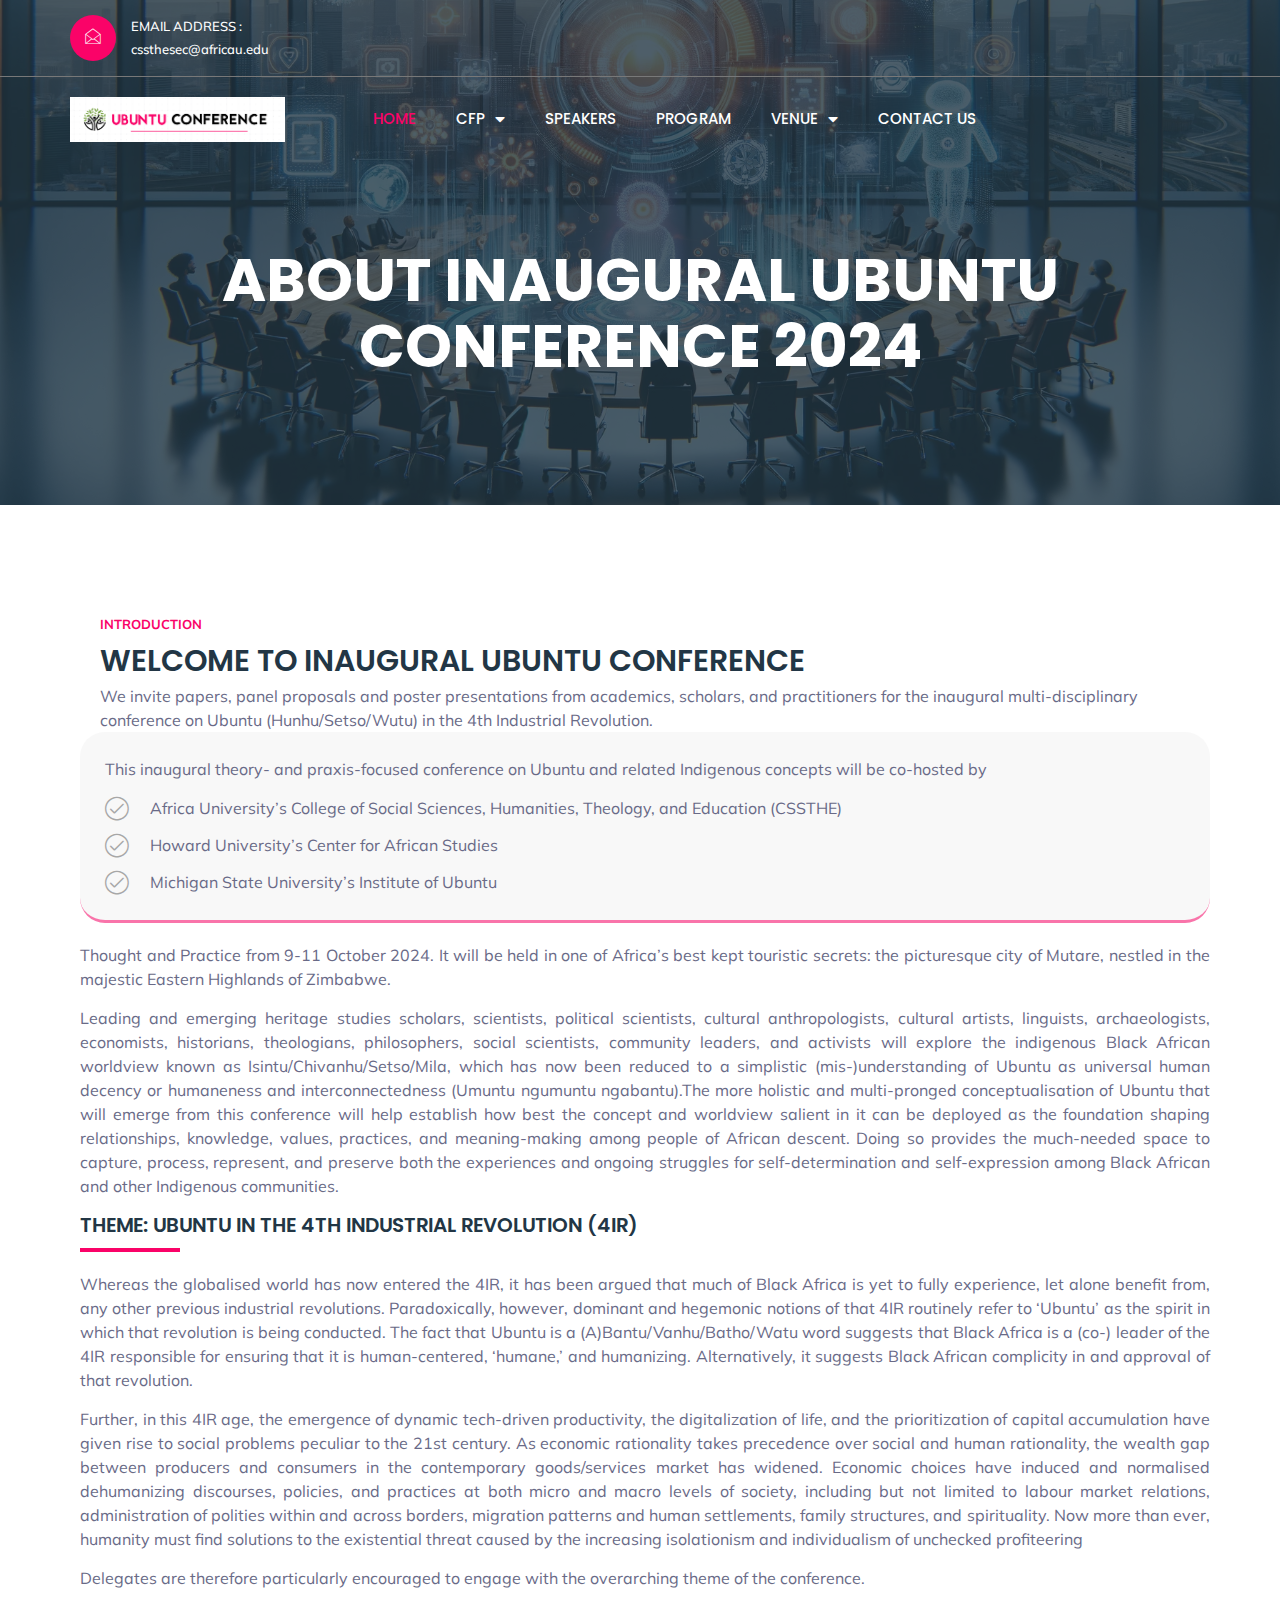
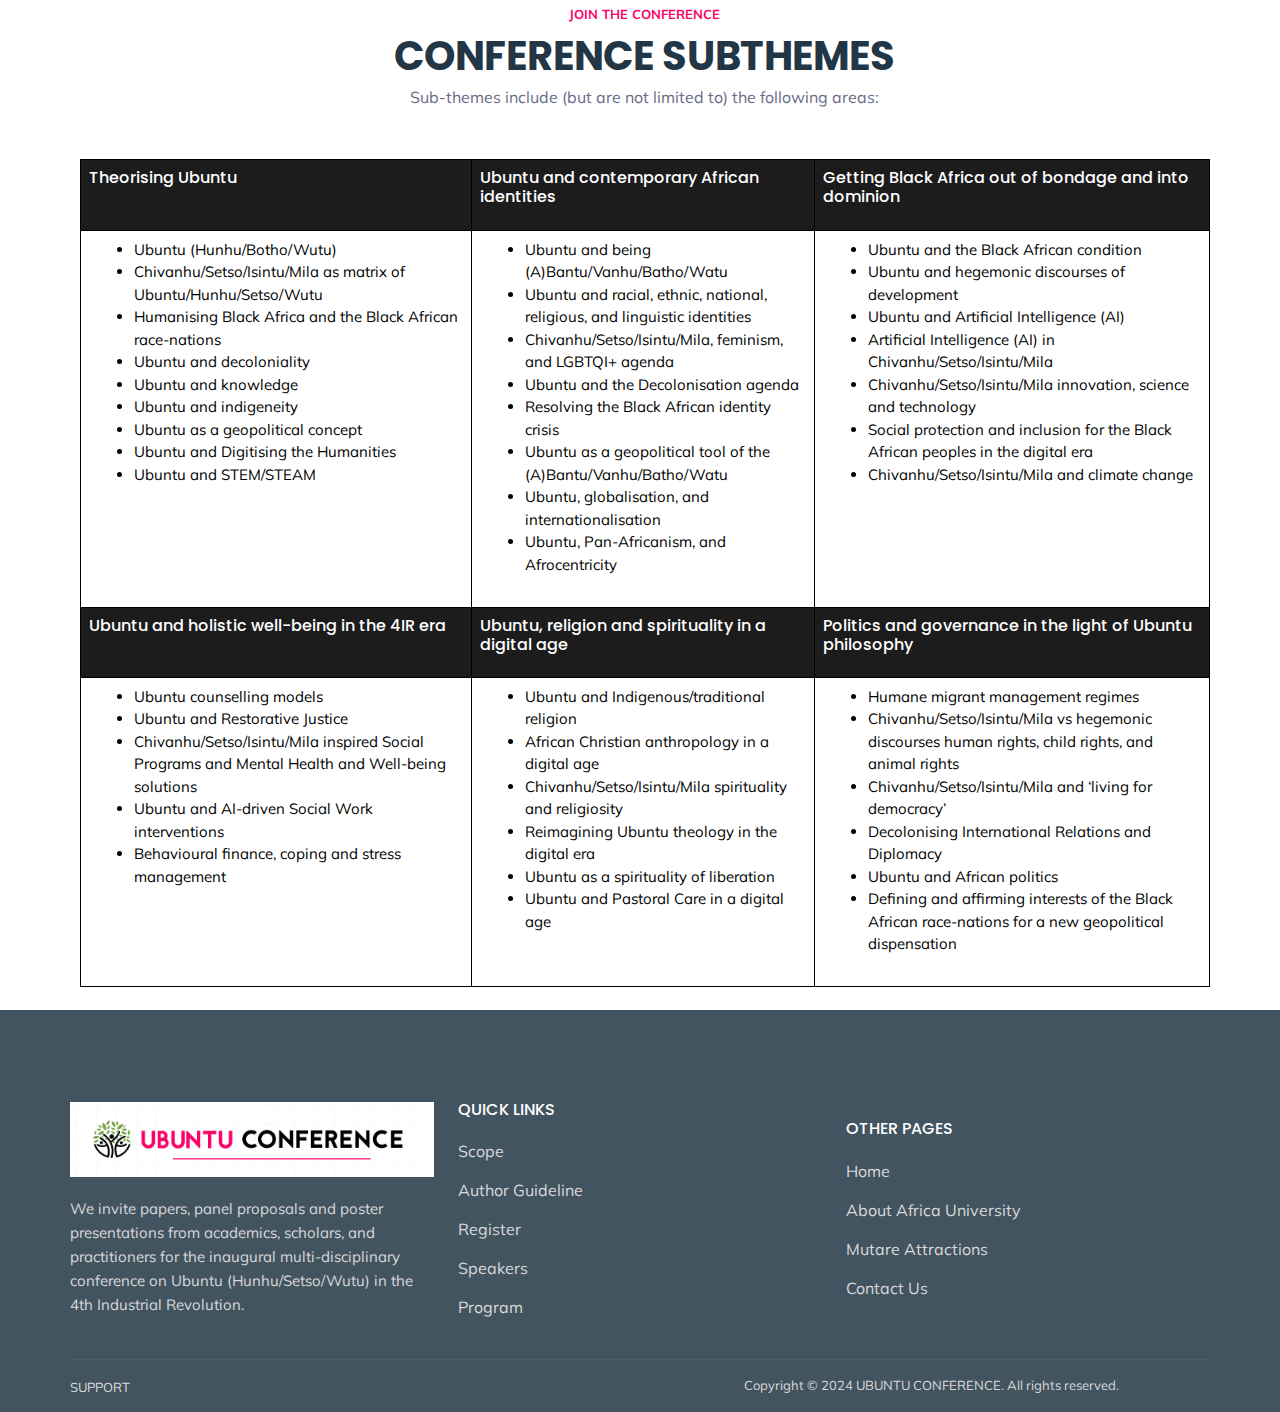
==== about-conf.html @ a23b61e7 "NEW" ====
<!DOCTYPE html>
<html lang="en">

<head>
    <meta charset="utf-8">
    <meta name="viewport" content="width=device-width, initial-scale=1">
    <!-- favicon -->
    <link rel="icon" type="image/png" href="assets/img/eventum-fabicon.png">
    <!-- Bootstrap CSS -->
    <link rel="stylesheet" href="assets/vendors/bootstrap/css/bootstrap.min.css" media="all">
    <!-- Fonts Awesome CSS -->
    <link rel="stylesheet" type="text/css" href="assets/vendors/fontawesome/css/all.min.css">
    <!-- Elmentkit Icon CSS -->
    <link rel="stylesheet" type="text/css" href="assets/vendors/elementskit-icon-pack/assets/css/ekiticons.css">
    <!-- progress bar CSS -->
    <link rel="stylesheet" type="text/css" href="assets/vendors/progressbar-fill-visible/css/progressBar.css">
    <!-- jquery-ui css -->
    <link rel="stylesheet" type="text/css" href="assets/vendors/jquery-ui/jquery-ui.min.css">
    <!-- modal video css -->
    <link rel="stylesheet" type="text/css" href="assets/vendors/modal-video/modal-video.min.css">
    <!-- light box css -->
    <link rel="stylesheet" type="text/css" href="assets/vendors/fancybox/dist/jquery.fancybox.min.css">
    <!-- slick slider css -->
    <link rel="stylesheet" type="text/css" href="assets/vendors/slick/slick.css">
    <link rel="stylesheet" type="text/css" href="assets/vendors/slick/slick-theme.css">
    <!-- Google Font -->
    <link
        href="https://fonts.googleapis.com/css2?family=Mulish:ital,wght@0,200;0,300;0,400;0,500;0,600;0,700;0,800;0,900;0,1000;1,200;1,300;1,400;1,500;1,600;1,700;1,800;1,900;1,1000&family=Poppins:ital,wght@0,100;0,200;0,300;0,400;0,500;0,600;0,700;0,800;0,900;1,100;1,200;1,300;1,400;1,500;1,600;1,700;1,800;1,900&display=swap"
        rel="stylesheet">
    <!-- css -->
    <link rel="stylesheet" type="text/css" href="style.css">
    <title>UBUNTU CONFERENCE – ABOUT INAUGURAL UBUNTU CONFERENCE 2024</title>
</head>
<style>
    .home-aboutus .home-about-place {
        margin-top: 50px;
        display: grid;
        grid-template-columns: repeat(2, 1fr);
        grid-row-gap: 16px;
        grid-column-gap: 36px;
        position: relative;
        z-index: 1;
    }

    .home-aboutus .home-about-place .place-content {
        border-radius: 25px;
        padding: 0px 11px;
        box-shadow: 0px 0px 25px 0px rgba(0, 0, 0, 0.05);
        display: flex;
        align-items: center;
        background-color: #ffffff;
    }


    .home-aboutus .home-aboutus-inner .home-about-right .about-content {
        display: block;
        align-items: center;
    }

    .home-aboutus .home-aboutus-inner {
        display: block;
        grid-template-columns: 25% auto;
    }

    .home-aboutus .home-aboutus-inner .home-about-right .about-detail .about-detail-inner {
        flex-basis: 100%;
        padding-left: 0px;
    }
    table {
        width: 100%;
        border-collapse: collapse;
    }

    th,
    td {
        border: 1px solid #000;
        padding: 8px;
        text-align: left;
        color: #000;
        vertical-align: top;
        /* Adjusts vertical alignment */
    }

    th {
        background-color: #1d1c1c;
        color: #ffffff !important;
    }

    th h6 {
        color: #ffffff !important;
    }
</style>

<body class="home">
    <div id="siteLoader" class="site-loader ">
        <div class="preloader-content">
            <img src="assets/img/loader1.gif" alt="">
        </div>
    </div>
    <div id="page" class="full-page">
    <header class="site-header site-header-transparent">
        <!-- header html start -->
        <div class="top-header">
            <div class="container">
                <div class="row align-items-center">
                    <div class="col-md-7">
                        <div class="header-contact-info">
                            <ul>
                                <!-- <li>
                                    <a href="tel:+01(977)259912">
                                        <span class="icon">
                                            <i aria-hidden="true" class="icon icon-phone1"></i>
                                        </span>
                                        <div class="details-content">
                                            <span class="content-title">PHONE NUMBER :</span>
                                            <h6>+01 (977) 2599 12</h6>
                                        </div>
                                    </a>
                                </li> -->
                                <li>
                                    <a href="mailto:cssthesec@africau.edu">
                                        <span class="icon">
                                            <i aria-hidden="true" class="icon icon-envelope3"></i>
                                        </span>
                                        <div class="details-content">
                                            <span class="content-title">EMAIL ADDRESS :</span>
                                            <h6>cssthesec@africau.edu</h6>
                                        </div>
                                    </a>
                                </li>
                            </ul>
                        </div>
                    </div>
                    <div class="col-md-5 d-flex justify-content-md-end justify-content-center">

                    </div>
                </div>
            </div>
        </div>
        <div class="bottom-header" id="masthead">
            <div class="container">
                <div class="hb-group d-flex align-items-center justify-content-between">
                    <div class="site-identity col-lg-3">
                        <p class="site-title">
                            <a href="index.html">
                                <img src="assets/img/ubuntu.png" alt="logo">
                            </a>
                        </p>
                    </div>
                    <div class="main-navigation col-lg-9 justify-content-between d-flex align-items-center">
                        <nav id="navigation" class="navigation d-none d-lg-inline-block">
                            <ul>
                                <li class="current-menu-item">
                                    <a href="index.html">Home</a>
                                </li>
                                <li class="menu-item-has-children">
                                    <a href="#">Cfp</a>
                                    <ul>
                                        <li>
                                            <a href="scope.html">Scope</a>
                                        </li>
                                        <li>
                                            <a href="author-guideline.html">Author Guideline</a>
                                        </li>
                                        <li>
                                            <a href="registration.html">Register</a>
                                        </li>

                                    </ul>
                                </li>
                                <li>
                                    <a href="speakers.html">Speakers</a>
                                </li>
                                <li>
                                    <a href="program.html">Program</a>
                                </li>
                                <li class="menu-item-has-children">
                                    <a href="#">Venue</a>
                                    <ul>
                                        <li>
                                            <a href="https://africau.edu/about/" target="_blank">About Africa
                                                University</a>
                                        </li>
                                        <li>
                                            <a
                                                href="https://www.trip.com/travel-guide/attraction/manicaland-1699507/tourist-attractions/">Mutare
                                                Attractions</a>
                                        </li>

                                    </ul>
                                </li>
                                <li>
                                    <a href="contact.html">Contact Us</a>
                                </li>
                            </ul>
                        </nav>

                    </div>
                </div>
            </div>
            <div class="mobile-menu-container"></div>
        </div>
    </header>
        <main id="content" class="site-main">
            <!-- Inner Banner html start-->
            <section class="inner-banner-wrap">
                <div class="inner-baner-container" style="background-image: url(assets/img/HEADER.webp);">
                    <div class="container">
                        <div class="inner-banner-content">
                            <h1 class="inner-title">ABOUT INAUGURAL UBUNTU CONFERENCE 2024</h1>
                        </div>
                    </div>
                </div>
            </section>
            <section class="home-aboutus">
                <div class="container">
                    <div class="home-aboutus-inner">

                        <div class="home-about-right">
                            <div class="about-content">

                                <div class="section-head">
                                    <span class="section-sub-title ">INTRODUCTION</span>
                                    <h4 class="section-title">
                                        WELCOME TO INAUGURAL UBUNTU CONFERENCE
                                    </h4>
                                    <p class="section-paragraph">
                                        We invite papers, panel proposals and poster presentations from academics,
                                        scholars, and practitioners for the inaugural multi-disciplinary conference on
                                        Ubuntu (Hunhu/Setso/Wutu) in the 4th Industrial Revolution.
                                    </p>
                                </div>
                            </div>
                            <div class="about-detail">

                                <div class="about-detail-inner">
                                    <div class="about-list">
                                        <p class="section-paragraph">
                                            This inaugural theory- and praxis-focused conference on Ubuntu and related
                                            Indigenous concepts will be co-hosted by
                                        </p>
                                        <ul>
                                            <li>
                                                <i aria-hidden="true" class="icon icon-checkmark-circle"></i>
                                                <span>
                                                    Africa University’s College of Social Sciences, Humanities,
                                                    Theology, and Education (CSSTHE)
                                                </span>
                                            </li>
                                            <li>
                                                <i aria-hidden="true" class="icon icon-checkmark-circle"></i>
                                                <span>
                                                    Howard University’s Center for African Studies
                                                </span>
                                            </li>
                                            <li>
                                                <i aria-hidden="true" class="icon icon-checkmark-circle"></i>
                                                <span>
                                                    Michigan State University’s Institute of Ubuntu
                                                </span>
                                            </li>
                                        </ul>


                                    </div>
                                    <div class="about-content" style="text-align: justify;">
                                        <p class="section-paragraph">
                                            Thought and Practice from 9-11 October 2024. It will be held in one of
                                            Africa’s best kept touristic secrets: the picturesque city of Mutare,
                                            nestled in the majestic Eastern Highlands of Zimbabwe.
                                        </p>
                                        <p class="section-paragraph">
                                            Leading and emerging heritage studies scholars, scientists, political
                                            scientists, cultural anthropologists, cultural artists, linguists,
                                            archaeologists, economists, historians, theologians, philosophers, social
                                            scientists, community leaders, and activists will explore the indigenous
                                            Black African worldview known as Isintu/Chivanhu/Setso/Mila, which has now
                                            been reduced to a simplistic (mis-)understanding of Ubuntu as universal
                                            human decency or humaneness and interconnectedness (Umuntu ngumuntu
                                            ngabantu).The more holistic and multi-pronged conceptualisation of Ubuntu
                                            that will emerge from this conference will help establish how best the
                                            concept and worldview salient in it can be deployed as the foundation
                                            shaping relationships, knowledge, values, practices, and meaning-making
                                            among people of African descent. Doing so provides the much-needed space to
                                            capture, process, represent, and preserve both the experiences and ongoing
                                            struggles for self-determination and self-expression among Black African and
                                            other Indigenous communities.
                                        </p>
                                        <h5 class="title-divider">
                                            THEME: UBUNTU IN THE 4TH INDUSTRIAL REVOLUTION (4IR)
                                        </h5>
                                        <p class="section-paragraph">
                                            Whereas the globalised world has now entered the 4IR, it has been argued
                                            that much of Black Africa is yet to fully experience, let alone benefit
                                            from, any other previous industrial revolutions. Paradoxically, however,
                                            dominant and hegemonic notions of that 4IR routinely refer to ‘Ubuntu’ as
                                            the spirit in which that revolution is being conducted. The fact that Ubuntu
                                            is a (A)Bantu/Vanhu/Batho/Watu word suggests that Black Africa is a (co-)
                                            leader of the 4IR responsible for ensuring that it is human-centered,
                                            ‘humane,’ and humanizing. Alternatively, it suggests Black African
                                            complicity in and approval of that revolution.
                                        </p>
                                        <p class="section-paragraph">
                                            Further, in this 4IR age, the emergence of dynamic tech-driven productivity,
                                            the digitalization of life, and the prioritization of capital accumulation
                                            have given rise to social problems peculiar to the 21st century. As economic
                                            rationality takes precedence over social and human rationality, the wealth
                                            gap between producers and consumers in the contemporary goods/services
                                            market has widened. Economic choices have induced and normalised
                                            dehumanizing discourses, policies, and practices at both micro and macro
                                            levels of society, including but not limited to labour market relations,
                                            administration of polities within and across borders, migration patterns and
                                            human settlements, family structures, and spirituality. Now more than ever,
                                            humanity must find solutions to the existential threat caused by the
                                            increasing isolationism and individualism of unchecked profiteering
                                        </p>
                                        <p class="section-paragraph">
                                            Delegates are therefore particularly encouraged to engage with the overarching theme of the conference. 
                                        </p>

                                    </div>
                                    <div class="section-head text-center col-lg-8 offset-lg-2">
                                        <span class="section-sub-title ">JOIN THE CONFERENCE</span>
                                        <h3 class="section-title">
                                            CONFERENCE SUBTHEMES
                                        </h3>
                                        <p class="section-paragraph">
                                            Sub-themes include (but are not limited to) the following areas:
                                        </p>
                                    </div>
                                    <table>

                                        <tr>
                                            <th>
                                                <h6>Theorising Ubuntu</h6>
                                            </th>
                                            <th>
                                                <h6>Ubuntu and contemporary African identities</h6>
                                            </th>
                                            <th>
                                                <h6>Getting Black Africa out of bondage and into dominion</h6>
                                            </th>
                
                                        </tr>
                                        <tr>
                                            <td>
                                                <ul>
                                                    <li>Ubuntu (Hunhu/Botho/Wutu)</li>
                                                    <li>Chivanhu/Setso/Isintu/Mila as matrix of Ubuntu/Hunhu/Setso/Wutu</li>
                                                    <li>Humanising Black Africa and the Black African race-nations</li>
                                                    <li>Ubuntu and decoloniality</li>
                                                    <li>Ubuntu and knowledge</li>
                                                    <li>Ubuntu and indigeneity</li>
                                                    <li>Ubuntu as a geopolitical concept</li>
                                                    <li>Ubuntu and Digitising the Humanities</li>
                                                    <li>Ubuntu and STEM/STEAM</li>
                                                </ul>
                                            </td>
                                            <td>
                                                <ul>
                                                    <li>Ubuntu and being (A)Bantu/Vanhu/Batho/Watu</li>
                                                    <li>Ubuntu and racial, ethnic, national, religious, and linguistic identities</li>
                                                    <li>Chivanhu/Setso/Isintu/Mila, feminism, and LGBTQI+ agenda</li>
                                                    <li>Ubuntu and the Decolonisation agenda</li>
                                                    <li>Resolving the Black African identity crisis</li>
                                                    <li>Ubuntu as a geopolitical tool of the (A)Bantu/Vanhu/Batho/Watu</li>
                                                    <li>Ubuntu, globalisation, and internationalisation</li>
                                                    <li>Ubuntu, Pan-Africanism, and Afrocentricity</li>
                                                </ul>
                                            </td>
                                            <td>
                                                <ul>
                                                    <li>Ubuntu and the Black African condition</li>
                                                    <li>Ubuntu and hegemonic discourses of development</li>
                                                    <li>Ubuntu and Artificial Intelligence (AI)</li>
                                                    <li>Artificial Intelligence (AI) in Chivanhu/Setso/Isintu/Mila</li>
                                                    <li>Chivanhu/Setso/Isintu/Mila innovation, science and technology</li>
                                                    <li>Social protection and inclusion for the Black African peoples in the digital era
                                                    </li>
                                                    <li>Chivanhu/Setso/Isintu/Mila and climate change</li>
                                                </ul>
                                            </td>
                                        </tr>
                                        <tr>
                                            <th>
                                                <h6>Ubuntu and holistic well-being in the 4IR era</h6>
                                            </th>
                                            <th>
                                                <h6>Ubuntu, religion and spirituality in a digital age</h6>
                                            </th>
                                            <th>
                                                <h6>Politics and governance in the light of Ubuntu philosophy</h6>
                                            </th>
                                        </tr>
                                        <tr>
                
                                            <td>
                                                <ul>
                                                    <li>Ubuntu counselling models</li>
                                                    <li>Ubuntu and Restorative Justice</li>
                                                    <li>Chivanhu/Setso/Isintu/Mila inspired Social Programs and Mental Health and
                                                        Well-being solutions</li>
                                                    <li>Ubuntu and AI-driven Social Work interventions</li>
                                                    <li>Behavioural finance, coping and stress management</li>
                                                </ul>
                                            </td>
                                            <td>
                                                <ul>
                                                    <li>Ubuntu and Indigenous/traditional religion</li>
                                                    <li>African Christian anthropology in a digital age</li>
                                                    <li>Chivanhu/Setso/Isintu/Mila spirituality and religiosity</li>
                                                    <li>Reimagining Ubuntu theology in the digital era</li>
                                                    <li>Ubuntu as a spirituality of liberation</li>
                                                    <li>Ubuntu and Pastoral Care in a digital age</li>
                                                </ul>
                                            </td>
                                            <td>
                                                <ul>
                                                    <li>Humane migrant management regimes</li>
                                                    <li>Chivanhu/Setso/Isintu/Mila vs hegemonic discourses human rights, child rights,
                                                        and animal rights</li>
                                                    <li>Chivanhu/Setso/Isintu/Mila and ‘living for democracy’</li>
                                                    <li>Decolonising International Relations and Diplomacy</li>
                                                    <li>Ubuntu and African politics</li>
                                                    <li>Defining and affirming interests of the Black African race-nations for a new
                                                        geopolitical dispensation</li>
                                                </ul>
                                            </td>
                                        </tr>
                
                                    </table>
                                </div>
                            </div>
                        </div>
                    </div>

                </div>
            </section>
            <!-- event deatil html start-->

            <!-- Event detail html start -->
        </main>
        <!-- footer part -->
        <footer id="colophon" class="site-footer">
            <div class="footer-overlay overlay"></div>
            <div class="top-footer">
                <div class="container">
                    <div class="row align-items-lg-center align-items-start">
                        <div class="col-lg-4 col-sm-12">
                            <aside class="widget widget_text img-textwidget">
                                <div class="footer-logo">
                                    <a href="index.html"><img src="assets/img/ubuntu.png" alt="logo"></a>
                                </div>
                                <div class="textwidget widget-text">
                                    We invite papers, panel proposals and poster presentations from academics, scholars,
                                    and practitioners for the inaugural multi-disciplinary conference on Ubuntu
                                    (Hunhu/Setso/Wutu) in the 4th Industrial Revolution.
                                </div>
                            </aside>
                            <div class="footer-social-links" hidden>
                                <ul>
                                    <li>
                                        <a href="https://www.facebook.com/" target="_blank">
                                            <i class="fab fa-facebook-f" aria-hidden="true"></i>
                                        </a>
                                    </li>
                                    <li>
                                        <a href="https://www.twitter.com/" target="_blank">
                                            <i class="fab fa-twitter" aria-hidden="true"></i>
                                        </a>
                                    </li>
                                    <li>
                                        <a href="https://www.instagram.com/" target="_blank">
                                            <i class="fab fa-instagram" aria-hidden="true"></i>
                                        </a>
                                    </li>
                                    <li>
                                        <a href="https://www.youtube.com/" target="_blank">
                                            <i class="fab fa-youtube" aria-hidden="true"></i>
                                        </a>
                                    </li>
                                </ul>
                            </div>
                        </div>
                        <div class="col-lg-4 col-sm-12">
                            <aside class="widget">
                                <h6 class="widget-title">Quick Links</h6>
                                <ul>

                                    <li>
                                        <a href="scope.html">Scope</a>
                                    </li>
                                    <li>
                                        <a href="author-guideline.html">Author Guideline</a>
                                    </li>
                                    <li>
                                        <a href="registration.html">Register</a>
                                    </li>
                                    <li>
                                        <a href="speakers.html">Speakers</a>
                                    </li>
                                    <li>
                                        <a href="program.html">Program</a>
                                    </li>

                                </ul>
                            </aside>
                        </div>
                        <div class="col-lg-4 col-sm-12">
                            <aside class="widget">
                                <h6 class="widget-title">OTHER PAGES</h6>
                                <ul>
                                    <li>
                                        <a href="index.html">Home</a>
                                    </li>
                                    <li>
                                        <a href="https://africau.edu/about/" target="_blank">About Africa University</a>
                                    </li>
                                    <li>
                                        <a
                                            href="https://www.trip.com/travel-guide/attraction/manicaland-1699507/tourist-attractions/">Mutare
                                            Attractions</a>
                                    </li>
                                    <li>
                                        <a href="contact.html">Contact Us</a>
                                    </li>
                                </ul>
                            </aside>
                        </div>
                        <div class="col-lg-4 col-sm-6" hidden>
                            <aside class="widget widget_text footer-join-us text-center" hidden>
                                <h6 class="widget-title">JOIN OUR NEWSLETTER</h6>
                                <p class="textwidget">
                                    Subscribe our newsletter to get latest news and update from us.
                                </p>
                                <form class="footer-form">
                                    <input type="email" name="email" placeholder="Your Email..">
                                    <button class="button-round-primary">SUBSCRIBE NOW</button>
                                </form>
                            </aside>
                        </div>
                    </div>
                </div>
            </div>
            <div class="container">
                <div class="bottom-footer">
                    <div class="row align-items-center justify-content-center">
                        <div class="col-lg-6 col-md-7">
                            <div class="legal-list">
                                <ul>
                                    <li> <a href="contact.html">SUPPORT</a></li>
                                </ul>
                            </div>
                        </div>
                        <div class="col-lg-6 col-md-5">
                            <div class="copy-right">Copyright &copy; 2024 UBUNTU CONFERENCE. All rights reserved.</div>
                        </div>
                    </div>
                </div>
            </div>
        </footer>
        <!-- back to top -->
        <a id="backTotop" href="#" class="to-top-icon">
            <i class="fas fa-chevron-up"></i>
        </a>
        <!-- custom search field html -->
        <div class="header-search-form" hidden>
            <div class="container">
                <div class="header-search-container">
                    <form class="search-form" role="search" method="get">
                        <input type="text" name="s" placeholder="Enter your text...">
                    </form>
                    <a href="#" class="search-close">
                        <i class="fas fa-times"></i>
                    </a>
                </div>
            </div>
        </div>
    </div>
    <!-- JavaScript -->
    <script src="assets/vendors/jquery/jquery.js"></script>
    <script src="assets/vendors/waypoint/jquery.waypoints.min.js"></script>
    <script src="assets/vendors/bootstrap/js/bootstrap.min.js"></script>
    <script src="assets/vendors/jquery-ui/jquery-ui.min.js"></script>
    <script src="assets/vendors/progressbar-fill-visible/js/progressBar.min.js"></script>
    <script src="assets/vendors/countdown-date-loop-counter/loopcounter.js"></script>
    <script src="assets/vendors/counterup/jquery.counterup.js"></script>
    <script src="assets/vendors/modal-video/jquery-modal-video.min.js"></script>
    <script src="assets/vendors/masonry/masonry.pkgd.min.js"></script>
    <script src="assets/vendors/fancybox/dist/jquery.fancybox.min.js"></script>
    <script src="assets/vendors/slick/slick.min.js"></script>
    <script src="assets/vendors/slick-nav/jquery.slicknav.js"></script>
    <script src="assets/js/custom.js"></script>
</body>

</html>
---- assets/vendors/elementskit-icon-pack/assets/css/ekiticons.css ----
@font-face{font-family:elementskit;src:url(../fonts/elementskit.woff?y24e1e) format("woff");font-weight:400;font-style:normal;font-display:swap}.ekit-wid-con .fasicon,.ekit-wid-con .icon,.ekit-wid-con .icon::before,.fasicon,.icon,.icon::before{font-family:elementskit!important;speak:none;font-style:normal;font-weight:400;font-variant:normal;text-transform:none;line-height:1;-webkit-font-smoothing:antialiased;-moz-osx-font-smoothing:grayscale}.ekit-wid-con .fasicon.icon-home::before,.ekit-wid-con .icon.icon-home::before,.icon.icon-home::before{content:"\e800"}.ekit-wid-con .fasicon.icon-apartment1::before,.ekit-wid-con .icon.icon-apartment1::before,.icon.icon-apartment1::before{content:"\e801"}.ekit-wid-con .fasicon.icon-pencil::before,.ekit-wid-con .icon.icon-pencil::before,.icon.icon-pencil::before{content:"\e802"}.ekit-wid-con .fasicon.icon-magic-wand::before,.ekit-wid-con .icon.icon-magic-wand::before,.icon.icon-magic-wand::before{content:"\e803"}.ekit-wid-con .fasicon.icon-drop::before,.ekit-wid-con .icon.icon-drop::before,.icon.icon-drop::before{content:"\e804"}.ekit-wid-con .fasicon.icon-lighter::before,.ekit-wid-con .icon.icon-lighter::before,.icon.icon-lighter::before{content:"\e805"}.ekit-wid-con .fasicon.icon-poop::before,.ekit-wid-con .icon.icon-poop::before,.icon.icon-poop::before{content:"\e806"}.ekit-wid-con .fasicon.icon-sun::before,.ekit-wid-con .icon.icon-sun::before,.icon.icon-sun::before{content:"\e807"}.ekit-wid-con .fasicon.icon-moon::before,.ekit-wid-con .icon.icon-moon::before,.icon.icon-moon::before{content:"\e808"}.ekit-wid-con .fasicon.icon-cloud1::before,.ekit-wid-con .icon.icon-cloud1::before,.icon.icon-cloud1::before{content:"\e809"}.ekit-wid-con .fasicon.icon-cloud-upload::before,.ekit-wid-con .icon.icon-cloud-upload::before,.icon.icon-cloud-upload::before{content:"\e80a"}.ekit-wid-con .fasicon.icon-cloud-download::before,.ekit-wid-con .icon.icon-cloud-download::before,.icon.icon-cloud-download::before{content:"\e80b"}.ekit-wid-con .fasicon.icon-cloud-sync::before,.ekit-wid-con .icon.icon-cloud-sync::before,.icon.icon-cloud-sync::before{content:"\e80c"}.ekit-wid-con .fasicon.icon-cloud-check::before,.ekit-wid-con .icon.icon-cloud-check::before,.icon.icon-cloud-check::before{content:"\e80d"}.ekit-wid-con .fasicon.icon-database1::before,.ekit-wid-con .icon.icon-database1::before,.icon.icon-database1::before{content:"\e80e"}.ekit-wid-con .fasicon.icon-lock::before,.ekit-wid-con .icon.icon-lock::before,.icon.icon-lock::before{content:"\e80f"}.ekit-wid-con .fasicon.icon-cog::before,.ekit-wid-con .icon.icon-cog::before,.icon.icon-cog::before{content:"\e810"}.ekit-wid-con .fasicon.icon-trash::before,.ekit-wid-con .icon.icon-trash::before,.icon.icon-trash::before{content:"\e811"}.ekit-wid-con .fasicon.icon-dice::before,.ekit-wid-con .icon.icon-dice::before,.icon.icon-dice::before{content:"\e812"}.ekit-wid-con .fasicon.icon-heart1::before,.ekit-wid-con .icon.icon-heart1::before,.icon.icon-heart1::before{content:"\e813"}.ekit-wid-con .fasicon.icon-star1::before,.ekit-wid-con .icon.icon-star1::before,.icon.icon-star1::before{content:"\e814"}.ekit-wid-con .fasicon.icon-star-half::before,.ekit-wid-con .icon.icon-star-half::before,.icon.icon-star-half::before{content:"\e815"}.ekit-wid-con .fasicon.icon-star-empty::before,.ekit-wid-con .icon.icon-star-empty::before,.icon.icon-star-empty::before{content:"\e816"}.ekit-wid-con .fasicon.icon-flag::before,.ekit-wid-con .icon.icon-flag::before,.icon.icon-flag::before{content:"\e817"}.ekit-wid-con .fasicon.icon-envelope1::before,.ekit-wid-con .icon.icon-envelope1::before,.icon.icon-envelope1::before{content:"\e818"}.ekit-wid-con .fasicon.icon-paperclip::before,.ekit-wid-con .icon.icon-paperclip::before,.icon.icon-paperclip::before{content:"\e819"}.ekit-wid-con .fasicon.icon-inbox::before,.ekit-wid-con .icon.icon-inbox::before,.icon.icon-inbox::before{content:"\e81a"}.ekit-wid-con .fasicon.icon-eye::before,.ekit-wid-con .icon.icon-eye::before,.icon.icon-eye::before{content:"\e81b"}.ekit-wid-con .fasicon.icon-printer::before,.ekit-wid-con .icon.icon-printer::before,.icon.icon-printer::before{content:"\e81c"}.ekit-wid-con .fasicon.icon-file-empty::before,.ekit-wid-con .icon.icon-file-empty::before,.icon.icon-file-empty::before{content:"\e81d"}.ekit-wid-con .fasicon.icon-file-add::before,.ekit-wid-con .icon.icon-file-add::before,.icon.icon-file-add::before{content:"\e81e"}.ekit-wid-con .fasicon.icon-enter::before,.ekit-wid-con .icon.icon-enter::before,.icon.icon-enter::before{content:"\e81f"}.ekit-wid-con .fasicon.icon-exit::before,.ekit-wid-con .icon.icon-exit::before,.icon.icon-exit::before{content:"\e820"}.ekit-wid-con .fasicon.icon-graduation-hat::before,.ekit-wid-con .icon.icon-graduation-hat::before,.icon.icon-graduation-hat::before{content:"\e821"}.ekit-wid-con .fasicon.icon-license::before,.ekit-wid-con .icon.icon-license::before,.icon.icon-license::before{content:"\e822"}.ekit-wid-con .fasicon.icon-music-note::before,.ekit-wid-con .icon.icon-music-note::before,.icon.icon-music-note::before{content:"\e823"}.ekit-wid-con .fasicon.icon-film-play::before,.ekit-wid-con .icon.icon-film-play::before,.icon.icon-film-play::before{content:"\e824"}.ekit-wid-con .fasicon.icon-camera-video::before,.ekit-wid-con .icon.icon-camera-video::before,.icon.icon-camera-video::before{content:"\e825"}.ekit-wid-con .fasicon.icon-camera::before,.ekit-wid-con .icon.icon-camera::before,.icon.icon-camera::before{content:"\e826"}.ekit-wid-con .fasicon.icon-picture::before,.ekit-wid-con .icon.icon-picture::before,.icon.icon-picture::before{content:"\e827"}.ekit-wid-con .fasicon.icon-book::before,.ekit-wid-con .icon.icon-book::before,.icon.icon-book::before{content:"\e828"}.ekit-wid-con .fasicon.icon-bookmark::before,.ekit-wid-con .icon.icon-bookmark::before,.icon.icon-bookmark::before{content:"\e829"}.ekit-wid-con .fasicon.icon-user::before,.ekit-wid-con .icon.icon-user::before,.icon.icon-user::before{content:"\e82a"}.ekit-wid-con .fasicon.icon-users::before,.ekit-wid-con .icon.icon-users::before,.icon.icon-users::before{content:"\e82b"}.ekit-wid-con .fasicon.icon-shirt::before,.ekit-wid-con .icon.icon-shirt::before,.icon.icon-shirt::before{content:"\e82c"}.ekit-wid-con .fasicon.icon-store::before,.ekit-wid-con .icon.icon-store::before,.icon.icon-store::before{content:"\e82d"}.ekit-wid-con .fasicon.icon-cart2::before,.ekit-wid-con .icon.icon-cart2::before,.icon.icon-cart2::before{content:"\e82e"}.ekit-wid-con .fasicon.icon-tag::before,.ekit-wid-con .icon.icon-tag::before,.icon.icon-tag::before{content:"\e82f"}.ekit-wid-con .fasicon.icon-phone-handset::before,.ekit-wid-con .icon.icon-phone-handset::before,.icon.icon-phone-handset::before{content:"\e830"}.ekit-wid-con .fasicon.icon-phone::before,.ekit-wid-con .icon.icon-phone::before,.icon.icon-phone::before{content:"\e831"}.ekit-wid-con .fasicon.icon-pushpin::before,.ekit-wid-con .icon.icon-pushpin::before,.icon.icon-pushpin::before{content:"\e832"}.ekit-wid-con .fasicon.icon-map-marker::before,.ekit-wid-con .icon.icon-map-marker::before,.icon.icon-map-marker::before{content:"\e833"}.ekit-wid-con .fasicon.icon-map::before,.ekit-wid-con .icon.icon-map::before,.icon.icon-map::before{content:"\e834"}.ekit-wid-con .fasicon.icon-location::before,.ekit-wid-con .icon.icon-location::before,.icon.icon-location::before{content:"\e835"}.ekit-wid-con .fasicon.icon-calendar-full::before,.ekit-wid-con .icon.icon-calendar-full::before,.icon.icon-calendar-full::before{content:"\e836"}.ekit-wid-con .fasicon.icon-keyboard::before,.ekit-wid-con .icon.icon-keyboard::before,.icon.icon-keyboard::before{content:"\e837"}.ekit-wid-con .fasicon.icon-spell-check::before,.ekit-wid-con .icon.icon-spell-check::before,.icon.icon-spell-check::before{content:"\e838"}.ekit-wid-con .fasicon.icon-screen::before,.ekit-wid-con .icon.icon-screen::before,.icon.icon-screen::before{content:"\e839"}.ekit-wid-con .fasicon.icon-smartphone::before,.ekit-wid-con .icon.icon-smartphone::before,.icon.icon-smartphone::before{content:"\e83a"}.ekit-wid-con .fasicon.icon-tablet::before,.ekit-wid-con .icon.icon-tablet::before,.icon.icon-tablet::before{content:"\e83b"}.ekit-wid-con .fasicon.icon-laptop::before,.ekit-wid-con .icon.icon-laptop::before,.icon.icon-laptop::before{content:"\e83c"}.ekit-wid-con .fasicon.icon-laptop-phone::before,.ekit-wid-con .icon.icon-laptop-phone::before,.icon.icon-laptop-phone::before{content:"\e83d"}.ekit-wid-con .fasicon.icon-power-switch::before,.ekit-wid-con .icon.icon-power-switch::before,.icon.icon-power-switch::before{content:"\e83e"}.ekit-wid-con .fasicon.icon-bubble::before,.ekit-wid-con .icon.icon-bubble::before,.icon.icon-bubble::before{content:"\e83f"}.ekit-wid-con .fasicon.icon-heart-pulse::before,.ekit-wid-con .icon.icon-heart-pulse::before,.icon.icon-heart-pulse::before{content:"\e840"}.ekit-wid-con .fasicon.icon-construction::before,.ekit-wid-con .icon.icon-construction::before,.icon.icon-construction::before{content:"\e841"}.ekit-wid-con .fasicon.icon-pie-chart::before,.ekit-wid-con .icon.icon-pie-chart::before,.icon.icon-pie-chart::before{content:"\e842"}.ekit-wid-con .fasicon.icon-chart-bars::before,.ekit-wid-con .icon.icon-chart-bars::before,.icon.icon-chart-bars::before{content:"\e843"}.ekit-wid-con .fasicon.icon-gift1::before,.ekit-wid-con .icon.icon-gift1::before,.icon.icon-gift1::before{content:"\e844"}.ekit-wid-con .fasicon.icon-diamond1::before,.ekit-wid-con .icon.icon-diamond1::before,.icon.icon-diamond1::before{content:"\e845"}.ekit-wid-con .fasicon.icon-dinner::before,.ekit-wid-con .icon.icon-dinner::before,.icon.icon-dinner::before{content:"\e847"}.ekit-wid-con .fasicon.icon-coffee-cup::before,.ekit-wid-con .icon.icon-coffee-cup::before,.icon.icon-coffee-cup::before{content:"\e848"}.ekit-wid-con .fasicon.icon-leaf::before,.ekit-wid-con .icon.icon-leaf::before,.icon.icon-leaf::before{content:"\e849"}.ekit-wid-con .fasicon.icon-paw::before,.ekit-wid-con .icon.icon-paw::before,.icon.icon-paw::before{content:"\e84a"}.ekit-wid-con .fasicon.icon-rocket::before,.ekit-wid-con .icon.icon-rocket::before,.icon.icon-rocket::before{content:"\e84b"}.ekit-wid-con .fasicon.icon-briefcase::before,.ekit-wid-con .icon.icon-briefcase::before,.icon.icon-briefcase::before{content:"\e84c"}.ekit-wid-con .fasicon.icon-bus::before,.ekit-wid-con .icon.icon-bus::before,.icon.icon-bus::before{content:"\e84d"}.ekit-wid-con .fasicon.icon-car1::before,.ekit-wid-con .icon.icon-car1::before,.icon.icon-car1::before{content:"\e84e"}.ekit-wid-con .fasicon.icon-train::before,.ekit-wid-con .icon.icon-train::before,.icon.icon-train::before{content:"\e84f"}.ekit-wid-con .fasicon.icon-bicycle::before,.ekit-wid-con .icon.icon-bicycle::before,.icon.icon-bicycle::before{content:"\e850"}.ekit-wid-con .fasicon.icon-wheelchair::before,.ekit-wid-con .icon.icon-wheelchair::before,.icon.icon-wheelchair::before{content:"\e851"}.ekit-wid-con .fasicon.icon-select::before,.ekit-wid-con .icon.icon-select::before,.icon.icon-select::before{content:"\e852"}.ekit-wid-con .fasicon.icon-earth::before,.ekit-wid-con .icon.icon-earth::before,.icon.icon-earth::before{content:"\e853"}.ekit-wid-con .fasicon.icon-smile::before,.ekit-wid-con .icon.icon-smile::before,.icon.icon-smile::before{content:"\e854"}.ekit-wid-con .fasicon.icon-sad::before,.ekit-wid-con .icon.icon-sad::before,.icon.icon-sad::before{content:"\e855"}.ekit-wid-con .fasicon.icon-neutral::before,.ekit-wid-con .icon.icon-neutral::before,.icon.icon-neutral::before{content:"\e856"}.ekit-wid-con .fasicon.icon-mustache::before,.ekit-wid-con .icon.icon-mustache::before,.icon.icon-mustache::before{content:"\e857"}.ekit-wid-con .fasicon.icon-alarm::before,.ekit-wid-con .icon.icon-alarm::before,.icon.icon-alarm::before{content:"\e858"}.ekit-wid-con .fasicon.icon-bullhorn::before,.ekit-wid-con .icon.icon-bullhorn::before,.icon.icon-bullhorn::before{content:"\e859"}.ekit-wid-con .fasicon.icon-volume-high::before,.ekit-wid-con .icon.icon-volume-high::before,.icon.icon-volume-high::before{content:"\e85a"}.ekit-wid-con .fasicon.icon-volume-medium::before,.ekit-wid-con .icon.icon-volume-medium::before,.icon.icon-volume-medium::before{content:"\e85b"}.ekit-wid-con .fasicon.icon-volume-low::before,.ekit-wid-con .icon.icon-volume-low::before,.icon.icon-volume-low::before{content:"\e85c"}.ekit-wid-con .fasicon.icon-volume::before,.ekit-wid-con .icon.icon-volume::before,.icon.icon-volume::before{content:"\e85d"}.ekit-wid-con .fasicon.icon-mic::before,.ekit-wid-con .icon.icon-mic::before,.icon.icon-mic::before{content:"\e85e"}.ekit-wid-con .fasicon.icon-hourglass::before,.ekit-wid-con .icon.icon-hourglass::before,.icon.icon-hourglass::before{content:"\e85f"}.ekit-wid-con .fasicon.icon-undo::before,.ekit-wid-con .icon.icon-undo::before,.icon.icon-undo::before{content:"\e860"}.ekit-wid-con .fasicon.icon-redo::before,.ekit-wid-con .icon.icon-redo::before,.icon.icon-redo::before{content:"\e861"}.ekit-wid-con .fasicon.icon-sync::before,.ekit-wid-con .icon.icon-sync::before,.icon.icon-sync::before{content:"\e862"}.ekit-wid-con .fasicon.icon-history::before,.ekit-wid-con .icon.icon-history::before,.icon.icon-history::before{content:"\e863"}.ekit-wid-con .fasicon.icon-clock1::before,.ekit-wid-con .icon.icon-clock1::before,.icon.icon-clock1::before{content:"\e864"}.ekit-wid-con .fasicon.icon-download::before,.ekit-wid-con .icon.icon-download::before,.icon.icon-download::before{content:"\e865"}.ekit-wid-con .fasicon.icon-upload::before,.ekit-wid-con .icon.icon-upload::before,.icon.icon-upload::before{content:"\e866"}.ekit-wid-con .fasicon.icon-enter-down::before,.ekit-wid-con .icon.icon-enter-down::before,.icon.icon-enter-down::before{content:"\e867"}.ekit-wid-con .fasicon.icon-exit-up::before,.ekit-wid-con .icon.icon-exit-up::before,.icon.icon-exit-up::before{content:"\e868"}.ekit-wid-con .fasicon.icon-bug::before,.ekit-wid-con .icon.icon-bug::before,.icon.icon-bug::before{content:"\e869"}.ekit-wid-con .fasicon.icon-code::before,.ekit-wid-con .icon.icon-code::before,.icon.icon-code::before{content:"\e86a"}.ekit-wid-con .fasicon.icon-link::before,.ekit-wid-con .icon.icon-link::before,.icon.icon-link::before{content:"\e86b"}.ekit-wid-con .fasicon.icon-unlink::before,.ekit-wid-con .icon.icon-unlink::before,.icon.icon-unlink::before{content:"\e86c"}.ekit-wid-con .fasicon.icon-thumbs-up::before,.ekit-wid-con .icon.icon-thumbs-up::before,.icon.icon-thumbs-up::before{content:"\e86d"}.ekit-wid-con .fasicon.icon-thumbs-down::before,.ekit-wid-con .icon.icon-thumbs-down::before,.icon.icon-thumbs-down::before{content:"\e86e"}.ekit-wid-con .fasicon.icon-magnifier::before,.ekit-wid-con .icon.icon-magnifier::before,.icon.icon-magnifier::before{content:"\e86f"}.ekit-wid-con .fasicon.icon-cross::before,.ekit-wid-con .icon.icon-cross::before,.icon.icon-cross::before{content:"\e870"}.ekit-wid-con .fasicon.icon-chevron-up::before,.ekit-wid-con .icon.icon-chevron-up::before,.icon.icon-chevron-up::before{content:"\e873"}.ekit-wid-con .fasicon.icon-chevron-down::before,.ekit-wid-con .icon.icon-chevron-down::before,.icon.icon-chevron-down::before{content:"\e874"}.ekit-wid-con .fasicon.icon-chevron-left::before,.ekit-wid-con .icon.icon-chevron-left::before,.icon.icon-chevron-left::before{content:"\e875"}.ekit-wid-con .fasicon.icon-chevron-right::before,.ekit-wid-con .icon.icon-chevron-right::before,.icon.icon-chevron-right::before{content:"\e876"}.ekit-wid-con .fasicon.icon-arrow-up::before,.ekit-wid-con .icon.icon-arrow-up::before,.icon.icon-arrow-up::before{content:"\e877"}.ekit-wid-con .fasicon.icon-arrow-down::before,.ekit-wid-con .icon.icon-arrow-down::before,.icon.icon-arrow-down::before{content:"\e878"}.ekit-wid-con .fasicon.icon-arrow-left::before,.ekit-wid-con .icon.icon-arrow-left::before,.icon.icon-arrow-left::before{content:"\e879"}.ekit-wid-con .fasicon.icon-arrow-right::before,.ekit-wid-con .icon.icon-arrow-right::before,.icon.icon-arrow-right::before{content:"\e87a"}.ekit-wid-con .fasicon.icon-right-arrow::before,.ekit-wid-con .icon.icon-right-arrow::before,.icon.icon-right-arrow::before{content:"\e9c5"}.ekit-wid-con .fasicon.icon-left-arrow::before,.ekit-wid-con .icon.icon-left-arrow::before,.icon.icon-left-arrow::before{content:"\e94a"}.ekit-wid-con .fasicon.icon-download-arrow::before,.ekit-wid-con .icon.icon-download-arrow::before,.icon.icon-download-arrow::before{content:"\e94b"}.ekit-wid-con .fasicon.icon-up-arrow::before,.ekit-wid-con .icon.icon-up-arrow::before,.icon.icon-up-arrow::before{content:"\e9c3"}.ekit-wid-con .fasicon.icon-arrows::before,.ekit-wid-con .icon.icon-arrows::before,.icon.icon-arrows::before{content:"\e9c4"}.ekit-wid-con .fasicon.icon-double-angle-pointing-to-right::before,.ekit-wid-con .icon.icon-double-angle-pointing-to-right::before,.icon.icon-double-angle-pointing-to-right::before{content:"\e949"}.ekit-wid-con .fasicon.icon-double-left-chevron::before,.ekit-wid-con .icon.icon-double-left-chevron::before,.icon.icon-double-left-chevron::before{content:"\e948"}.ekit-wid-con .fasicon.icon-left-arrow2::before,.ekit-wid-con .icon.icon-left-arrow2::before,.icon.icon-left-arrow2::before{content:"\e94c"}.ekit-wid-con .fasicon.icon-right-arrow2::before,.ekit-wid-con .icon.icon-right-arrow2::before,.icon.icon-right-arrow2::before{content:"\e94d"}.ekit-wid-con .fasicon.icon-warning::before,.ekit-wid-con .icon.icon-warning::before,.icon.icon-warning::before{content:"\e87c"}.ekit-wid-con .fasicon.icon-down-arrow1::before,.ekit-wid-con .icon.icon-down-arrow1::before,.icon.icon-down-arrow1::before{content:"\e994"}.ekit-wid-con .fasicon.icon-up-arrow1::before,.ekit-wid-con .icon.icon-up-arrow1::before,.icon.icon-up-arrow1::before{content:"\e995"}.ekit-wid-con .fasicon.icon-right-arrow1::before,.ekit-wid-con .icon.icon-right-arrow1::before,.icon.icon-right-arrow1::before{content:"\e876";font-weight:900}.ekit-wid-con .fasicon.icon-left-arrows::before,.ekit-wid-con .icon.icon-left-arrows::before,.icon.icon-left-arrows::before{content:"\e997"}.ekit-wid-con .fasicon.icon-question-circle::before,.ekit-wid-con .icon.icon-question-circle::before,.icon.icon-question-circle::before{content:"\e87d"}.ekit-wid-con .fasicon.icon-menu-circle::before,.ekit-wid-con .icon.icon-menu-circle::before,.icon.icon-menu-circle::before{content:"\e87e"}.ekit-wid-con .fasicon.icon-checkmark-circle::before,.ekit-wid-con .icon.icon-checkmark-circle::before,.icon.icon-checkmark-circle::before{content:"\e87f"}.ekit-wid-con .fasicon.icon-cross-circle::before,.ekit-wid-con .icon.icon-cross-circle::before,.icon.icon-cross-circle::before{content:"\e880"}.ekit-wid-con .fasicon.icon-plus-circle::before,.ekit-wid-con .icon.icon-plus-circle::before,.icon.icon-plus-circle::before{content:"\e881"}.ekit-wid-con .fasicon.icon-move::before,.ekit-wid-con .icon.icon-move::before,.icon.icon-move::before{content:"\e87b"}.ekit-wid-con .fasicon.icon-circle-minus::before,.ekit-wid-con .icon.icon-circle-minus::before,.icon.icon-circle-minus::before{content:"\e882"}.ekit-wid-con .fasicon.icon-arrow-up-circle::before,.ekit-wid-con .icon.icon-arrow-up-circle::before,.icon.icon-arrow-up-circle::before{content:"\e883"}.ekit-wid-con .fasicon.icon-arrow-down-circle::before,.ekit-wid-con .icon.icon-arrow-down-circle::before,.icon.icon-arrow-down-circle::before{content:"\e884"}.ekit-wid-con .fasicon.icon-arrow-left-circle::before,.ekit-wid-con .icon.icon-arrow-left-circle::before,.icon.icon-arrow-left-circle::before{content:"\e885"}.ekit-wid-con .fasicon.icon-arrow-right-circle::before,.ekit-wid-con .icon.icon-arrow-right-circle::before,.icon.icon-arrow-right-circle::before{content:"\e886"}.ekit-wid-con .fasicon.icon-chevron-up-circle::before,.ekit-wid-con .icon.icon-chevron-up-circle::before,.icon.icon-chevron-up-circle::before{content:"\e887"}.ekit-wid-con .fasicon.icon-chevron-down-circle::before,.ekit-wid-con .icon.icon-chevron-down-circle::before,.icon.icon-chevron-down-circle::before{content:"\e888"}.ekit-wid-con .fasicon.icon-chevron-left-circle::before,.ekit-wid-con .icon.icon-chevron-left-circle::before,.icon.icon-chevron-left-circle::before{content:"\e889"}.ekit-wid-con .fasicon.icon-chevron-right-circle::before,.ekit-wid-con .icon.icon-chevron-right-circle::before,.icon.icon-chevron-right-circle::before{content:"\e88a"}.ekit-wid-con .fasicon.icon-crop::before,.ekit-wid-con .icon.icon-crop::before,.icon.icon-crop::before{content:"\e88b"}.ekit-wid-con .fasicon.icon-frame-expand::before,.ekit-wid-con .icon.icon-frame-expand::before,.icon.icon-frame-expand::before{content:"\e88c"}.ekit-wid-con .fasicon.icon-frame-contract::before,.ekit-wid-con .icon.icon-frame-contract::before,.icon.icon-frame-contract::before{content:"\e88d"}.ekit-wid-con .fasicon.icon-layers::before,.ekit-wid-con .icon.icon-layers::before,.icon.icon-layers::before{content:"\e88e"}.ekit-wid-con .fasicon.icon-funnel::before,.ekit-wid-con .icon.icon-funnel::before,.icon.icon-funnel::before{content:"\e88f"}.ekit-wid-con .fasicon.icon-text-format::before,.ekit-wid-con .icon.icon-text-format::before,.icon.icon-text-format::before{content:"\e890"}.ekit-wid-con .fasicon.icon-text-size::before,.ekit-wid-con .icon.icon-text-size::before,.icon.icon-text-size::before{content:"\e892"}.ekit-wid-con .fasicon.icon-bold::before,.ekit-wid-con .icon.icon-bold::before,.icon.icon-bold::before{content:"\e893"}.ekit-wid-con .fasicon.icon-italic::before,.ekit-wid-con .icon.icon-italic::before,.icon.icon-italic::before{content:"\e894"}.ekit-wid-con .fasicon.icon-underline::before,.ekit-wid-con .icon.icon-underline::before,.icon.icon-underline::before{content:"\e895"}.ekit-wid-con .fasicon.icon-strikethrough::before,.ekit-wid-con .icon.icon-strikethrough::before,.icon.icon-strikethrough::before{content:"\e896"}.ekit-wid-con .fasicon.icon-highlight::before,.ekit-wid-con .icon.icon-highlight::before,.icon.icon-highlight::before{content:"\e897"}.ekit-wid-con .fasicon.icon-text-align-left::before,.ekit-wid-con .icon.icon-text-align-left::before,.icon.icon-text-align-left::before{content:"\e898"}.ekit-wid-con .fasicon.icon-text-align-center::before,.ekit-wid-con .icon.icon-text-align-center::before,.icon.icon-text-align-center::before{content:"\e899"}.ekit-wid-con .fasicon.icon-text-align-right::before,.ekit-wid-con .icon.icon-text-align-right::before,.icon.icon-text-align-right::before{content:"\e89a"}.ekit-wid-con .fasicon.icon-text-align-justify::before,.ekit-wid-con .icon.icon-text-align-justify::before,.icon.icon-text-align-justify::before{content:"\e89b"}.ekit-wid-con .fasicon.icon-line-spacing::before,.ekit-wid-con .icon.icon-line-spacing::before,.icon.icon-line-spacing::before{content:"\e89c"}.ekit-wid-con .fasicon.icon-indent-increase::before,.ekit-wid-con .icon.icon-indent-increase::before,.icon.icon-indent-increase::before{content:"\e89d"}.ekit-wid-con .fasicon.icon-indent-decrease::before,.ekit-wid-con .icon.icon-indent-decrease::before,.icon.icon-indent-decrease::before{content:"\e89e"}.ekit-wid-con .fasicon.icon-page-break::before,.ekit-wid-con .icon.icon-page-break::before,.icon.icon-page-break::before{content:"\e8a2"}.ekit-wid-con .fasicon.icon-hand::before,.ekit-wid-con .icon.icon-hand::before,.icon.icon-hand::before{content:"\e8a5"}.ekit-wid-con .fasicon.icon-pointer-up::before,.ekit-wid-con .icon.icon-pointer-up::before,.icon.icon-pointer-up::before{content:"\e8a6"}.ekit-wid-con .fasicon.icon-pointer-right::before,.ekit-wid-con .icon.icon-pointer-right::before,.icon.icon-pointer-right::before{content:"\e8a7"}.ekit-wid-con .fasicon.icon-pointer-down::before,.ekit-wid-con .icon.icon-pointer-down::before,.icon.icon-pointer-down::before{content:"\e8a8"}.ekit-wid-con .fasicon.icon-pointer-left::before,.ekit-wid-con .icon.icon-pointer-left::before,.icon.icon-pointer-left::before{content:"\e8a9"}.ekit-wid-con .fasicon.icon-burger::before,.ekit-wid-con .icon.icon-burger::before,.icon.icon-burger::before{content:"\e94e"}.ekit-wid-con .fasicon.icon-cakes::before,.ekit-wid-con .icon.icon-cakes::before,.icon.icon-cakes::before{content:"\e94f"}.ekit-wid-con .fasicon.icon-cheese::before,.ekit-wid-con .icon.icon-cheese::before,.icon.icon-cheese::before{content:"\e950"}.ekit-wid-con .fasicon.icon-drink-glass::before,.ekit-wid-con .icon.icon-drink-glass::before,.icon.icon-drink-glass::before{content:"\e951"}.ekit-wid-con .fasicon.icon-pizza::before,.ekit-wid-con .icon.icon-pizza::before,.icon.icon-pizza::before{content:"\e952"}.ekit-wid-con .fasicon.icon-vplay::before,.ekit-wid-con .icon.icon-vplay::before,.icon.icon-vplay::before{content:"\e953"}.ekit-wid-con .fasicon.icon-newsletter::before,.ekit-wid-con .icon.icon-newsletter::before,.icon.icon-newsletter::before{content:"\e954"}.ekit-wid-con .fasicon.icon-coins-2::before,.ekit-wid-con .icon.icon-coins-2::before,.icon.icon-coins-2::before{content:"\e955"}.ekit-wid-con .fasicon.icon-commerce-2::before,.ekit-wid-con .icon.icon-commerce-2::before,.icon.icon-commerce-2::before{content:"\e956"}.ekit-wid-con .fasicon.icon-monitor::before,.ekit-wid-con .icon.icon-monitor::before,.icon.icon-monitor::before{content:"\e957"}.ekit-wid-con .fasicon.icon-business::before,.ekit-wid-con .icon.icon-business::before,.icon.icon-business::before{content:"\e958"}.ekit-wid-con .fasicon.icon-graphic-2::before,.ekit-wid-con .icon.icon-graphic-2::before,.icon.icon-graphic-2::before{content:"\e959"}.ekit-wid-con .fasicon.icon-commerce-1::before,.ekit-wid-con .icon.icon-commerce-1::before,.icon.icon-commerce-1::before{content:"\e95a"}.ekit-wid-con .fasicon.icon-hammer::before,.ekit-wid-con .icon.icon-hammer::before,.icon.icon-hammer::before{content:"\e95b"}.ekit-wid-con .fasicon.icon-justice-1::before,.ekit-wid-con .icon.icon-justice-1::before,.icon.icon-justice-1::before{content:"\e95c"}.ekit-wid-con .fasicon.icon-line::before,.ekit-wid-con .icon.icon-line::before,.icon.icon-line::before{content:"\e95d"}.ekit-wid-con .fasicon.icon-money-3::before,.ekit-wid-con .icon.icon-money-3::before,.icon.icon-money-3::before{content:"\e95e"}.ekit-wid-con .fasicon.icon-commerce::before,.ekit-wid-con .icon.icon-commerce::before,.icon.icon-commerce::before{content:"\e95f"}.ekit-wid-con .fasicon.icon-agenda::before,.ekit-wid-con .icon.icon-agenda::before,.icon.icon-agenda::before{content:"\e960"}.ekit-wid-con .fasicon.icon-justice::before,.ekit-wid-con .icon.icon-justice::before,.icon.icon-justice::before{content:"\e961"}.ekit-wid-con .fasicon.icon-technology::before,.ekit-wid-con .icon.icon-technology::before,.icon.icon-technology::before{content:"\e962"}.ekit-wid-con .fasicon.icon-coins-1::before,.ekit-wid-con .icon.icon-coins-1::before,.icon.icon-coins-1::before{content:"\e963"}.ekit-wid-con .fasicon.icon-bank::before,.ekit-wid-con .icon.icon-bank::before,.icon.icon-bank::before{content:"\e964"}.ekit-wid-con .fasicon.icon-calculator::before,.ekit-wid-con .icon.icon-calculator::before,.icon.icon-calculator::before{content:"\e965"}.ekit-wid-con .fasicon.icon-soundcloud::before,.ekit-wid-con .icon.icon-soundcloud::before,.icon.icon-soundcloud::before{content:"\e966"}.ekit-wid-con .fasicon.icon-chart2::before,.ekit-wid-con .icon.icon-chart2::before,.icon.icon-chart2::before{content:"\e967"}.ekit-wid-con .fasicon.icon-checked::before,.ekit-wid-con .icon.icon-checked::before,.icon.icon-checked::before{content:"\e968"}.ekit-wid-con .fasicon.icon-clock11::before,.ekit-wid-con .icon.icon-clock11::before,.icon.icon-clock11::before{content:"\e969"}.ekit-wid-con .fasicon.icon-comment2::before,.ekit-wid-con .icon.icon-comment2::before,.icon.icon-comment2::before{content:"\e96a"}.ekit-wid-con .fasicon.icon-comments::before,.ekit-wid-con .icon.icon-comments::before,.icon.icon-comments::before{content:"\e96b"}.ekit-wid-con .fasicon.icon-consult::before,.ekit-wid-con .icon.icon-consult::before,.icon.icon-consult::before{content:"\e96c"}.ekit-wid-con .fasicon.icon-consut2::before,.ekit-wid-con .icon.icon-consut2::before,.icon.icon-consut2::before{content:"\e96d"}.ekit-wid-con .fasicon.icon-deal::before,.ekit-wid-con .icon.icon-deal::before,.icon.icon-deal::before{content:"\e96e"}.ekit-wid-con .fasicon.icon-envelope11::before,.ekit-wid-con .icon.icon-envelope11::before,.icon.icon-envelope11::before{content:"\e96f"}.ekit-wid-con .fasicon.icon-folder::before,.ekit-wid-con .icon.icon-folder::before,.icon.icon-folder::before{content:"\e970"}.ekit-wid-con .fasicon.icon-folder2::before,.ekit-wid-con .icon.icon-folder2::before,.icon.icon-folder2::before{content:"\ea6a"}.ekit-wid-con .fasicon.icon-invest::before,.ekit-wid-con .icon.icon-invest::before,.icon.icon-invest::before{content:"\e971"}.ekit-wid-con .fasicon.icon-loan::before,.ekit-wid-con .icon.icon-loan::before,.icon.icon-loan::before{content:"\e972"}.ekit-wid-con .fasicon.icon-menu1::before,.ekit-wid-con .icon.icon-menu1::before,.icon.icon-menu1::before{content:"\e871"}.ekit-wid-con .fasicon.icon-list1::before,.ekit-wid-con .icon.icon-list1::before,.icon.icon-list1::before{content:"\e872"}.ekit-wid-con .fasicon.icon-map-marker1::before,.ekit-wid-con .icon.icon-map-marker1::before,.icon.icon-map-marker1::before{content:"\e973"}.ekit-wid-con .fasicon.icon-mutual-fund::before,.ekit-wid-con .icon.icon-mutual-fund::before,.icon.icon-mutual-fund::before{content:"\e974"}.ekit-wid-con .fasicon.icon-google-plus::before,.ekit-wid-con .icon.icon-google-plus::before,.icon.icon-google-plus::before{content:"\e975"}.ekit-wid-con .fasicon.icon-phone1::before,.ekit-wid-con .icon.icon-phone1::before,.icon.icon-phone1::before{content:"\e976"}.ekit-wid-con .fasicon.icon-pie-chart1::before,.ekit-wid-con .icon.icon-pie-chart1::before,.icon.icon-pie-chart1::before{content:"\e977"}.ekit-wid-con .fasicon.icon-play::before,.ekit-wid-con .icon.icon-play::before,.icon.icon-play::before{content:"\e978"}.ekit-wid-con .fasicon.icon-savings::before,.ekit-wid-con .icon.icon-savings::before,.icon.icon-savings::before{content:"\e979"}.ekit-wid-con .fasicon.icon-search2::before,.ekit-wid-con .icon.icon-search2::before,.icon.icon-search2::before{content:"\e97a"}.ekit-wid-con .fasicon.icon-tag1::before,.ekit-wid-con .icon.icon-tag1::before,.icon.icon-tag1::before{content:"\e97b"}.ekit-wid-con .fasicon.icon-tags::before,.ekit-wid-con .icon.icon-tags::before,.icon.icon-tags::before{content:"\e97c"}.ekit-wid-con .fasicon.icon-instagram1::before,.ekit-wid-con .icon.icon-instagram1::before,.icon.icon-instagram1::before{content:"\e97d"}.ekit-wid-con .fasicon.icon-quote::before,.ekit-wid-con .icon.icon-quote::before,.icon.icon-quote::before{content:"\e97e"}.ekit-wid-con .fasicon.icon-arrow-point-to-down::before,.ekit-wid-con .icon.icon-arrow-point-to-down::before,.icon.icon-arrow-point-to-down::before{content:"\e97f"}.ekit-wid-con .fasicon.icon-play-button::before,.ekit-wid-con .icon.icon-play-button::before,.icon.icon-play-button::before{content:"\e980"}.ekit-wid-con .fasicon.icon-minus::before,.ekit-wid-con .icon.icon-minus::before,.icon.icon-minus::before{content:"\e981"}.ekit-wid-con .fasicon.icon-plus::before,.ekit-wid-con .icon.icon-plus::before,.icon.icon-plus::before{content:"\e982"}.ekit-wid-con .fasicon.icon-tick::before,.ekit-wid-con .icon.icon-tick::before,.icon.icon-tick::before{content:"\e983"}.ekit-wid-con .fasicon.icon-check::before,.ekit-wid-con .icon.icon-check::before,.icon.icon-check::before{content:"\eaaf"}.ekit-wid-con .fasicon.icon-edit::before,.ekit-wid-con .icon.icon-edit::before,.icon.icon-edit::before{content:"\e984"}.ekit-wid-con .fasicon.icon-reply::before,.ekit-wid-con .icon.icon-reply::before,.icon.icon-reply::before{content:"\e985"}.ekit-wid-con .fasicon.icon-cogwheel-outline::before,.ekit-wid-con .icon.icon-cogwheel-outline::before,.icon.icon-cogwheel-outline::before{content:"\e986"}.ekit-wid-con .fasicon.icon-abacus::before,.ekit-wid-con .icon.icon-abacus::before,.icon.icon-abacus::before{content:"\e987"}.ekit-wid-con .fasicon.icon-abacus1::before,.ekit-wid-con .icon.icon-abacus1::before,.icon.icon-abacus1::before{content:"\e988"}.ekit-wid-con .fasicon.icon-agenda1::before,.ekit-wid-con .icon.icon-agenda1::before,.icon.icon-agenda1::before{content:"\e989"}.ekit-wid-con .fasicon.icon-shopping-basket::before,.ekit-wid-con .icon.icon-shopping-basket::before,.icon.icon-shopping-basket::before{content:"\e98a"}.ekit-wid-con .fasicon.icon-users1::before,.ekit-wid-con .icon.icon-users1::before,.icon.icon-users1::before{content:"\e98b"}.ekit-wid-con .fasicon.icon-man::before,.ekit-wid-con .icon.icon-man::before,.icon.icon-man::before{content:"\e98c"}.ekit-wid-con .fasicon.icon-support1::before,.ekit-wid-con .icon.icon-support1::before,.icon.icon-support1::before{content:"\e98d"}.ekit-wid-con .fasicon.icon-favorites::before,.ekit-wid-con .icon.icon-favorites::before,.icon.icon-favorites::before{content:"\e98e"}.ekit-wid-con .fasicon.icon-calendar::before,.ekit-wid-con .icon.icon-calendar::before,.icon.icon-calendar::before{content:"\e98f"}.ekit-wid-con .fasicon.icon-paper-plane::before,.ekit-wid-con .icon.icon-paper-plane::before,.icon.icon-paper-plane::before{content:"\e990"}.ekit-wid-con .fasicon.icon-placeholder::before,.ekit-wid-con .icon.icon-placeholder::before,.icon.icon-placeholder::before{content:"\e991"}.ekit-wid-con .fasicon.icon-phone-call::before,.ekit-wid-con .icon.icon-phone-call::before,.icon.icon-phone-call::before{content:"\e992"}.ekit-wid-con .fasicon.icon-contact::before,.ekit-wid-con .icon.icon-contact::before,.icon.icon-contact::before{content:"\e993"}.ekit-wid-con .fasicon.icon-email::before,.ekit-wid-con .icon.icon-email::before,.icon.icon-email::before{content:"\e998"}.ekit-wid-con .fasicon.icon-internet::before,.ekit-wid-con .icon.icon-internet::before,.icon.icon-internet::before{content:"\e999"}.ekit-wid-con .fasicon.icon-quote1::before,.ekit-wid-con .icon.icon-quote1::before,.icon.icon-quote1::before{content:"\e99a"}.ekit-wid-con .fasicon.icon-medical::before,.ekit-wid-con .icon.icon-medical::before,.icon.icon-medical::before{content:"\e99b"}.ekit-wid-con .fasicon.icon-eye1::before,.ekit-wid-con .icon.icon-eye1::before,.icon.icon-eye1::before{content:"\e99c"}.ekit-wid-con .fasicon.icon-full-screen::before,.ekit-wid-con .icon.icon-full-screen::before,.icon.icon-full-screen::before{content:"\e99d"}.ekit-wid-con .fasicon.icon-tools::before,.ekit-wid-con .icon.icon-tools::before,.icon.icon-tools::before{content:"\e99e"}.ekit-wid-con .fasicon.icon-pie-chart2::before,.ekit-wid-con .icon.icon-pie-chart2::before,.icon.icon-pie-chart2::before{content:"\e99f"}.ekit-wid-con .fasicon.icon-diamond11::before,.ekit-wid-con .icon.icon-diamond11::before,.icon.icon-diamond11::before{content:"\e9a0"}.ekit-wid-con .fasicon.icon-valentines-heart::before,.ekit-wid-con .icon.icon-valentines-heart::before,.icon.icon-valentines-heart::before{content:"\e9a1"}.ekit-wid-con .fasicon.icon-like::before,.ekit-wid-con .icon.icon-like::before,.icon.icon-like::before{content:"\e9a2"}.ekit-wid-con .fasicon.icon-team::before,.ekit-wid-con .icon.icon-team::before,.icon.icon-team::before{content:"\e9a3"}.ekit-wid-con .fasicon.icon-tshirt::before,.ekit-wid-con .icon.icon-tshirt::before,.icon.icon-tshirt::before{content:"\e9a4"}.ekit-wid-con .fasicon.icon-cancel::before,.ekit-wid-con .icon.icon-cancel::before,.icon.icon-cancel::before{content:"\e9a5"}.ekit-wid-con .fasicon.icon-drink::before,.ekit-wid-con .icon.icon-drink::before,.icon.icon-drink::before{content:"\e9a6"}.ekit-wid-con .fasicon.icon-home1::before,.ekit-wid-con .icon.icon-home1::before,.icon.icon-home1::before{content:"\e9a7"}.ekit-wid-con .fasicon.icon-music::before,.ekit-wid-con .icon.icon-music::before,.icon.icon-music::before{content:"\e9a8"}.ekit-wid-con .fasicon.icon-rich::before,.ekit-wid-con .icon.icon-rich::before,.icon.icon-rich::before{content:"\e9a9"}.ekit-wid-con .fasicon.icon-brush::before,.ekit-wid-con .icon.icon-brush::before,.icon.icon-brush::before{content:"\e9aa"}.ekit-wid-con .fasicon.icon-opposite-way::before,.ekit-wid-con .icon.icon-opposite-way::before,.icon.icon-opposite-way::before{content:"\e9ab"}.ekit-wid-con .fasicon.icon-cloud-computing1::before,.ekit-wid-con .icon.icon-cloud-computing1::before,.icon.icon-cloud-computing1::before{content:"\e9ac"}.ekit-wid-con .fasicon.icon-technology-1::before,.ekit-wid-con .icon.icon-technology-1::before,.icon.icon-technology-1::before{content:"\e9ad"}.ekit-wid-con .fasicon.icon-rotate::before,.ekit-wid-con .icon.icon-rotate::before,.icon.icon-rotate::before{content:"\e9ae"}.ekit-wid-con .fasicon.icon-medical1::before,.ekit-wid-con .icon.icon-medical1::before,.icon.icon-medical1::before{content:"\e9af"}.ekit-wid-con .fasicon.icon-flash-1::before,.ekit-wid-con .icon.icon-flash-1::before,.icon.icon-flash-1::before{content:"\e9b0"}.ekit-wid-con .fasicon.icon-flash::before,.ekit-wid-con .icon.icon-flash::before,.icon.icon-flash::before{content:"\e9b1"}.ekit-wid-con .fasicon.icon-uturn::before,.ekit-wid-con .icon.icon-uturn::before,.icon.icon-uturn::before{content:"\e9b2"}.ekit-wid-con .fasicon.icon-down-arrow::before,.ekit-wid-con .icon.icon-down-arrow::before,.icon.icon-down-arrow::before{content:"\e9b3"}.ekit-wid-con .fasicon.icon-hours-support::before,.ekit-wid-con .icon.icon-hours-support::before,.icon.icon-hours-support::before{content:"\e9b4"}.ekit-wid-con .fasicon.icon-bag::before,.ekit-wid-con .icon.icon-bag::before,.icon.icon-bag::before{content:"\e9b5"}.ekit-wid-con .fasicon.icon-photo-camera::before,.ekit-wid-con .icon.icon-photo-camera::before,.icon.icon-photo-camera::before{content:"\e9b6"}.ekit-wid-con .fasicon.icon-school::before,.ekit-wid-con .icon.icon-school::before,.icon.icon-school::before{content:"\e9b7"}.ekit-wid-con .fasicon.icon-settings::before,.ekit-wid-con .icon.icon-settings::before,.icon.icon-settings::before{content:"\e9b8"}.ekit-wid-con .fasicon.icon-smartphone1::before,.ekit-wid-con .icon.icon-smartphone1::before,.icon.icon-smartphone1::before{content:"\e9b9"}.ekit-wid-con .fasicon.icon-technology-11::before,.ekit-wid-con .icon.icon-technology-11::before,.icon.icon-technology-11::before{content:"\e9ba"}.ekit-wid-con .fasicon.icon-tool::before,.ekit-wid-con .icon.icon-tool::before,.icon.icon-tool::before{content:"\e9bb"}.ekit-wid-con .fasicon.icon-business1::before,.ekit-wid-con .icon.icon-business1::before,.icon.icon-business1::before{content:"\e9bc"}.ekit-wid-con .fasicon.icon-shuffle-arrow::before,.ekit-wid-con .icon.icon-shuffle-arrow::before,.icon.icon-shuffle-arrow::before{content:"\e9bd"}.ekit-wid-con .fasicon.icon-van-1::before,.ekit-wid-con .icon.icon-van-1::before,.icon.icon-van-1::before{content:"\e9be"}.ekit-wid-con .fasicon.icon-van::before,.ekit-wid-con .icon.icon-van::before,.icon.icon-van::before{content:"\e9bf"}.ekit-wid-con .fasicon.icon-vegetables::before,.ekit-wid-con .icon.icon-vegetables::before,.icon.icon-vegetables::before{content:"\e9c0"}.ekit-wid-con .fasicon.icon-women::before,.ekit-wid-con .icon.icon-women::before,.icon.icon-women::before{content:"\e9c1"}.ekit-wid-con .fasicon.icon-vintage::before,.ekit-wid-con .icon.icon-vintage::before,.icon.icon-vintage::before{content:"\e9c2"}.ekit-wid-con .fasicon.icon-team-1::before,.ekit-wid-con .icon.icon-team-1::before,.icon.icon-team-1::before{content:"\e9c6"}.ekit-wid-con .fasicon.icon-team1::before,.ekit-wid-con .icon.icon-team1::before,.icon.icon-team1::before{content:"\e9c7"}.ekit-wid-con .fasicon.icon-apple::before,.ekit-wid-con .icon.icon-apple::before,.icon.icon-apple::before{content:"\e9c9"}.ekit-wid-con .fasicon.icon-watch::before,.ekit-wid-con .icon.icon-watch::before,.icon.icon-watch::before{content:"\e9ca"}.ekit-wid-con .fasicon.icon-cogwheel::before,.ekit-wid-con .icon.icon-cogwheel::before,.icon.icon-cogwheel::before{content:"\e9cb"}.ekit-wid-con .fasicon.icon-light-bulb::before,.ekit-wid-con .icon.icon-light-bulb::before,.icon.icon-light-bulb::before{content:"\e9cc"}.ekit-wid-con .fasicon.icon-light-bulb-1::before,.ekit-wid-con .icon.icon-light-bulb-1::before,.icon.icon-light-bulb-1::before{content:"\e9cd"}.ekit-wid-con .fasicon.icon-heart-shape-outline::before,.ekit-wid-con .icon.icon-heart-shape-outline::before,.icon.icon-heart-shape-outline::before{content:"\e9ce"}.ekit-wid-con .fasicon.icon-online-shopping-cart::before,.ekit-wid-con .icon.icon-online-shopping-cart::before,.icon.icon-online-shopping-cart::before{content:"\e9cf"}.ekit-wid-con .fasicon.icon-shopping-cart1::before,.ekit-wid-con .icon.icon-shopping-cart1::before,.icon.icon-shopping-cart1::before{content:"\e9d0"}.ekit-wid-con .fasicon.icon-star2::before,.ekit-wid-con .icon.icon-star2::before,.icon.icon-star2::before{content:"\e9d1"}.ekit-wid-con .fasicon.icon-star-1::before,.ekit-wid-con .icon.icon-star-1::before,.icon.icon-star-1::before{content:"\e9d2"}.ekit-wid-con .fasicon.icon-favorite1::before,.ekit-wid-con .icon.icon-favorite1::before,.icon.icon-favorite1::before{content:"\e9d3"}.ekit-wid-con .fasicon.icon-agenda2::before,.ekit-wid-con .icon.icon-agenda2::before,.icon.icon-agenda2::before{content:"\e9d4"}.ekit-wid-con .fasicon.icon-agenda-1::before,.ekit-wid-con .icon.icon-agenda-1::before,.icon.icon-agenda-1::before{content:"\e9d5"}.ekit-wid-con .fasicon.icon-alarm-clock::before,.ekit-wid-con .icon.icon-alarm-clock::before,.icon.icon-alarm-clock::before{content:"\e9d6"}.ekit-wid-con .fasicon.icon-alarm-clock1::before,.ekit-wid-con .icon.icon-alarm-clock1::before,.icon.icon-alarm-clock1::before{content:"\e9d7"}.ekit-wid-con .fasicon.icon-atomic::before,.ekit-wid-con .icon.icon-atomic::before,.icon.icon-atomic::before{content:"\e9d8"}.ekit-wid-con .fasicon.icon-auction::before,.ekit-wid-con .icon.icon-auction::before,.icon.icon-auction::before{content:"\e9d9"}.ekit-wid-con .fasicon.icon-balance::before,.ekit-wid-con .icon.icon-balance::before,.icon.icon-balance::before{content:"\e9da"}.ekit-wid-con .fasicon.icon-balance1::before,.ekit-wid-con .icon.icon-balance1::before,.icon.icon-balance1::before{content:"\e9db"}.ekit-wid-con .fasicon.icon-bank1::before,.ekit-wid-con .icon.icon-bank1::before,.icon.icon-bank1::before{content:"\e9dc"}.ekit-wid-con .fasicon.icon-bar-chart::before,.ekit-wid-con .icon.icon-bar-chart::before,.icon.icon-bar-chart::before{content:"\e9dd"}.ekit-wid-con .fasicon.icon-barrier::before,.ekit-wid-con .icon.icon-barrier::before,.icon.icon-barrier::before{content:"\e9de"}.ekit-wid-con .fasicon.icon-battery::before,.ekit-wid-con .icon.icon-battery::before,.icon.icon-battery::before{content:"\e9df"}.ekit-wid-con .fasicon.icon-battery-1::before,.ekit-wid-con .icon.icon-battery-1::before,.icon.icon-battery-1::before{content:"\e9e0"}.ekit-wid-con .fasicon.icon-bell::before,.ekit-wid-con .icon.icon-bell::before,.icon.icon-bell::before{content:"\e9e1"}.ekit-wid-con .fasicon.icon-bluetooth::before,.ekit-wid-con .icon.icon-bluetooth::before,.icon.icon-bluetooth::before{content:"\e9e2"}.ekit-wid-con .fasicon.icon-book1::before,.ekit-wid-con .icon.icon-book1::before,.icon.icon-book1::before{content:"\e9e3"}.ekit-wid-con .fasicon.icon-briefcase1::before,.ekit-wid-con .icon.icon-briefcase1::before,.icon.icon-briefcase1::before{content:"\e9e4"}.ekit-wid-con .fasicon.icon-briefcase-1::before,.ekit-wid-con .icon.icon-briefcase-1::before,.icon.icon-briefcase-1::before{content:"\e9e5"}.ekit-wid-con .fasicon.icon-briefcase-2::before,.ekit-wid-con .icon.icon-briefcase-2::before,.icon.icon-briefcase-2::before{content:"\e9e6"}.ekit-wid-con .fasicon.icon-calculator1::before,.ekit-wid-con .icon.icon-calculator1::before,.icon.icon-calculator1::before{content:"\e9e7"}.ekit-wid-con .fasicon.icon-calculator2::before,.ekit-wid-con .icon.icon-calculator2::before,.icon.icon-calculator2::before{content:"\e9e8"}.ekit-wid-con .fasicon.icon-calculator-1::before,.ekit-wid-con .icon.icon-calculator-1::before,.icon.icon-calculator-1::before{content:"\e9e9"}.ekit-wid-con .fasicon.icon-calendar1::before,.ekit-wid-con .icon.icon-calendar1::before,.icon.icon-calendar1::before{content:"\e9ea"}.ekit-wid-con .fasicon.icon-calendar2::before,.ekit-wid-con .icon.icon-calendar2::before,.icon.icon-calendar2::before{content:"\e9eb"}.ekit-wid-con .fasicon.icon-calendar-1::before,.ekit-wid-con .icon.icon-calendar-1::before,.icon.icon-calendar-1::before{content:"\e9ec"}.ekit-wid-con .fasicon.icon-calendar-page-empty::before,.ekit-wid-con .icon.icon-calendar-page-empty::before,.icon.icon-calendar-page-empty::before{content:"\eaac"}.ekit-wid-con .fasicon.icon-calendar3::before,.ekit-wid-con .icon.icon-calendar3::before,.icon.icon-calendar3::before{content:"\eb9c"}.ekit-wid-con .fasicon.icon-car11::before,.ekit-wid-con .icon.icon-car11::before,.icon.icon-car11::before{content:"\e9ed"}.ekit-wid-con .fasicon.icon-carrier::before,.ekit-wid-con .icon.icon-carrier::before,.icon.icon-carrier::before{content:"\e9ee"}.ekit-wid-con .fasicon.icon-cash::before,.ekit-wid-con .icon.icon-cash::before,.icon.icon-cash::before{content:"\e9ef"}.ekit-wid-con .fasicon.icon-chat::before,.ekit-wid-con .icon.icon-chat::before,.icon.icon-chat::before{content:"\e9f0"}.ekit-wid-con .fasicon.icon-chat-1::before,.ekit-wid-con .icon.icon-chat-1::before,.icon.icon-chat-1::before{content:"\e9f1"}.ekit-wid-con .fasicon.icon-checked1::before,.ekit-wid-con .icon.icon-checked1::before,.icon.icon-checked1::before{content:"\e9f2"}.ekit-wid-con .fasicon.icon-clip::before,.ekit-wid-con .icon.icon-clip::before,.icon.icon-clip::before{content:"\e9f3"}.ekit-wid-con .fasicon.icon-clip1::before,.ekit-wid-con .icon.icon-clip1::before,.icon.icon-clip1::before{content:"\e9f4"}.ekit-wid-con .fasicon.icon-clipboard1::before,.ekit-wid-con .icon.icon-clipboard1::before,.icon.icon-clipboard1::before{content:"\e9f5"}.ekit-wid-con .fasicon.icon-clipboard11::before,.ekit-wid-con .icon.icon-clipboard11::before,.icon.icon-clipboard11::before{content:"\e9f6"}.ekit-wid-con .fasicon.icon-clock2::before,.ekit-wid-con .icon.icon-clock2::before,.icon.icon-clock2::before{content:"\e9f7"}.ekit-wid-con .fasicon.icon-clock-1::before,.ekit-wid-con .icon.icon-clock-1::before,.icon.icon-clock-1::before{content:"\e9f8"}.ekit-wid-con .fasicon.icon-cloud11::before,.ekit-wid-con .icon.icon-cloud11::before,.icon.icon-cloud11::before{content:"\e9f9"}.ekit-wid-con .fasicon.icon-cloud-computing11::before,.ekit-wid-con .icon.icon-cloud-computing11::before,.icon.icon-cloud-computing11::before{content:"\e9fa"}.ekit-wid-con .fasicon.icon-cloud-computing-1::before,.ekit-wid-con .icon.icon-cloud-computing-1::before,.icon.icon-cloud-computing-1::before{content:"\e9fb"}.ekit-wid-con .fasicon.icon-cogwheel1::before,.ekit-wid-con .icon.icon-cogwheel1::before,.icon.icon-cogwheel1::before{content:"\e9fc"}.ekit-wid-con .fasicon.icon-coins1::before,.ekit-wid-con .icon.icon-coins1::before,.icon.icon-coins1::before{content:"\e9fd"}.ekit-wid-con .fasicon.icon-compass::before,.ekit-wid-con .icon.icon-compass::before,.icon.icon-compass::before{content:"\e9fe"}.ekit-wid-con .fasicon.icon-contract::before,.ekit-wid-con .icon.icon-contract::before,.icon.icon-contract::before{content:"\e9ff"}.ekit-wid-con .fasicon.icon-conversation::before,.ekit-wid-con .icon.icon-conversation::before,.icon.icon-conversation::before{content:"\ea00"}.ekit-wid-con .fasicon.icon-crane1::before,.ekit-wid-con .icon.icon-crane1::before,.icon.icon-crane1::before{content:"\ea01"}.ekit-wid-con .fasicon.icon-crane-2::before,.ekit-wid-con .icon.icon-crane-2::before,.icon.icon-crane-2::before{content:"\ea02"}.ekit-wid-con .fasicon.icon-credit-card::before,.ekit-wid-con .icon.icon-credit-card::before,.icon.icon-credit-card::before{content:"\ea03"}.ekit-wid-con .fasicon.icon-credit-card1::before,.ekit-wid-con .icon.icon-credit-card1::before,.icon.icon-credit-card1::before{content:"\ea04"}.ekit-wid-con .fasicon.icon-cursor::before,.ekit-wid-con .icon.icon-cursor::before,.icon.icon-cursor::before{content:"\ea05"}.ekit-wid-con .fasicon.icon-customer-service::before,.ekit-wid-con .icon.icon-customer-service::before,.icon.icon-customer-service::before{content:"\ea06"}.ekit-wid-con .fasicon.icon-cutlery::before,.ekit-wid-con .icon.icon-cutlery::before,.icon.icon-cutlery::before{content:"\ea07"}.ekit-wid-con .fasicon.icon-dart-board::before,.ekit-wid-con .icon.icon-dart-board::before,.icon.icon-dart-board::before{content:"\ea08"}.ekit-wid-con .fasicon.icon-decision-making::before,.ekit-wid-con .icon.icon-decision-making::before,.icon.icon-decision-making::before{content:"\ea09"}.ekit-wid-con .fasicon.icon-desk-chair::before,.ekit-wid-con .icon.icon-desk-chair::before,.icon.icon-desk-chair::before{content:"\ea0a"}.ekit-wid-con .fasicon.icon-desk-lamp::before,.ekit-wid-con .icon.icon-desk-lamp::before,.icon.icon-desk-lamp::before{content:"\ea0b"}.ekit-wid-con .fasicon.icon-diamond2::before,.ekit-wid-con .icon.icon-diamond2::before,.icon.icon-diamond2::before{content:"\ea0c"}.ekit-wid-con .fasicon.icon-direction::before,.ekit-wid-con .icon.icon-direction::before,.icon.icon-direction::before{content:"\ea0d"}.ekit-wid-con .fasicon.icon-document::before,.ekit-wid-con .icon.icon-document::before,.icon.icon-document::before{content:"\ea0e"}.ekit-wid-con .fasicon.icon-dollar-bill::before,.ekit-wid-con .icon.icon-dollar-bill::before,.icon.icon-dollar-bill::before{content:"\ea0f"}.ekit-wid-con .fasicon.icon-download1::before,.ekit-wid-con .icon.icon-download1::before,.icon.icon-download1::before{content:"\ea10"}.ekit-wid-con .fasicon.icon-edit1::before,.ekit-wid-con .icon.icon-edit1::before,.icon.icon-edit1::before{content:"\ea11"}.ekit-wid-con .fasicon.icon-email1::before,.ekit-wid-con .icon.icon-email1::before,.icon.icon-email1::before{content:"\ea12"}.ekit-wid-con .fasicon.icon-envelope2::before,.ekit-wid-con .icon.icon-envelope2::before,.icon.icon-envelope2::before{content:"\ea13"}.ekit-wid-con .fasicon.icon-envelope3::before,.ekit-wid-con .icon.icon-envelope3::before,.icon.icon-envelope3::before{content:"\ea14"}.ekit-wid-con .fasicon.icon-eraser::before,.ekit-wid-con .icon.icon-eraser::before,.icon.icon-eraser::before{content:"\ea15"}.ekit-wid-con .fasicon.icon-eye2::before,.ekit-wid-con .icon.icon-eye2::before,.icon.icon-eye2::before{content:"\ea16"}.ekit-wid-con .fasicon.icon-factory::before,.ekit-wid-con .icon.icon-factory::before,.icon.icon-factory::before{content:"\ea17"}.ekit-wid-con .fasicon.icon-fast-forward::before,.ekit-wid-con .icon.icon-fast-forward::before,.icon.icon-fast-forward::before{content:"\ea18"}.ekit-wid-con .fasicon.icon-favorites1::before,.ekit-wid-con .icon.icon-favorites1::before,.icon.icon-favorites1::before{content:"\ea19"}.ekit-wid-con .fasicon.icon-file::before,.ekit-wid-con .icon.icon-file::before,.icon.icon-file::before{content:"\ea1a"}.ekit-wid-con .fasicon.icon-file-1::before,.ekit-wid-con .icon.icon-file-1::before,.icon.icon-file-1::before{content:"\ea1b"}.ekit-wid-con .fasicon.icon-file-2::before,.ekit-wid-con .icon.icon-file-2::before,.icon.icon-file-2::before{content:"\ea1c"}.ekit-wid-con .fasicon.icon-file-3::before,.ekit-wid-con .icon.icon-file-3::before,.icon.icon-file-3::before{content:"\ea1d"}.ekit-wid-con .fasicon.icon-filter::before,.ekit-wid-con .icon.icon-filter::before,.icon.icon-filter::before{content:"\ea1e"}.ekit-wid-con .fasicon.icon-finance-book::before,.ekit-wid-con .icon.icon-finance-book::before,.icon.icon-finance-book::before{content:"\ea1f"}.ekit-wid-con .fasicon.icon-flag1::before,.ekit-wid-con .icon.icon-flag1::before,.icon.icon-flag1::before{content:"\ea20"}.ekit-wid-con .fasicon.icon-folder1::before,.ekit-wid-con .icon.icon-folder1::before,.icon.icon-folder1::before{content:"\ea21"}.ekit-wid-con .fasicon.icon-folder-1::before,.ekit-wid-con .icon.icon-folder-1::before,.icon.icon-folder-1::before{content:"\ea22"}.ekit-wid-con .fasicon.icon-folders::before,.ekit-wid-con .icon.icon-folders::before,.icon.icon-folders::before{content:"\ea23"}.ekit-wid-con .fasicon.icon-folders1::before,.ekit-wid-con .icon.icon-folders1::before,.icon.icon-folders1::before{content:"\ea24"}.ekit-wid-con .fasicon.icon-gamepad::before,.ekit-wid-con .icon.icon-gamepad::before,.icon.icon-gamepad::before{content:"\ea25"}.ekit-wid-con .fasicon.icon-gift11::before,.ekit-wid-con .icon.icon-gift11::before,.icon.icon-gift11::before{content:"\ea26"}.ekit-wid-con .fasicon.icon-growth::before,.ekit-wid-con .icon.icon-growth::before,.icon.icon-growth::before{content:"\ea27"}.ekit-wid-con .fasicon.icon-heart11::before,.ekit-wid-con .icon.icon-heart11::before,.icon.icon-heart11::before{content:"\ea28"}.ekit-wid-con .fasicon.icon-home2::before,.ekit-wid-con .icon.icon-home2::before,.icon.icon-home2::before{content:"\ea29"}.ekit-wid-con .fasicon.icon-house::before,.ekit-wid-con .icon.icon-house::before,.icon.icon-house::before{content:"\ea2a"}.ekit-wid-con .fasicon.icon-house-1::before,.ekit-wid-con .icon.icon-house-1::before,.icon.icon-house-1::before{content:"\ea2b"}.ekit-wid-con .fasicon.icon-house-2::before,.ekit-wid-con .icon.icon-house-2::before,.icon.icon-house-2::before{content:"\ea2c"}.ekit-wid-con .fasicon.icon-id-card::before,.ekit-wid-con .icon.icon-id-card::before,.icon.icon-id-card::before{content:"\ea2d"}.ekit-wid-con .fasicon.icon-id-card1::before,.ekit-wid-con .icon.icon-id-card1::before,.icon.icon-id-card1::before{content:"\ea2e"}.ekit-wid-con .fasicon.icon-id-card-1::before,.ekit-wid-con .icon.icon-id-card-1::before,.icon.icon-id-card-1::before{content:"\ea2f"}.ekit-wid-con .fasicon.icon-idea1::before,.ekit-wid-con .icon.icon-idea1::before,.icon.icon-idea1::before{content:"\ea30"}.ekit-wid-con .fasicon.icon-image::before,.ekit-wid-con .icon.icon-image::before,.icon.icon-image::before{content:"\ea31"}.ekit-wid-con .fasicon.icon-improvement::before,.ekit-wid-con .icon.icon-improvement::before,.icon.icon-improvement::before{content:"\ea32"}.ekit-wid-con .fasicon.icon-inbox1::before,.ekit-wid-con .icon.icon-inbox1::before,.icon.icon-inbox1::before{content:"\ea33"}.ekit-wid-con .fasicon.icon-information::before,.ekit-wid-con .icon.icon-information::before,.icon.icon-information::before{content:"\ea34"}.ekit-wid-con .fasicon.icon-key::before,.ekit-wid-con .icon.icon-key::before,.icon.icon-key::before{content:"\ea35"}.ekit-wid-con .fasicon.icon-key1::before,.ekit-wid-con .icon.icon-key1::before,.icon.icon-key1::before{content:"\ea36"}.ekit-wid-con .fasicon.icon-laptop1::before,.ekit-wid-con .icon.icon-laptop1::before,.icon.icon-laptop1::before{content:"\ea37"}.ekit-wid-con .fasicon.icon-layers1::before,.ekit-wid-con .icon.icon-layers1::before,.icon.icon-layers1::before{content:"\ea38"}.ekit-wid-con .fasicon.icon-light-bulb1::before,.ekit-wid-con .icon.icon-light-bulb1::before,.icon.icon-light-bulb1::before{content:"\ea39"}.ekit-wid-con .fasicon.icon-like1::before,.ekit-wid-con .icon.icon-like1::before,.icon.icon-like1::before{content:"\ea3a"}.ekit-wid-con .fasicon.icon-line-chart1::before,.ekit-wid-con .icon.icon-line-chart1::before,.icon.icon-line-chart1::before{content:"\ea3b"}.ekit-wid-con .fasicon.icon-mail::before,.ekit-wid-con .icon.icon-mail::before,.icon.icon-mail::before{content:"\ea3c"}.ekit-wid-con .fasicon.icon-manager::before,.ekit-wid-con .icon.icon-manager::before,.icon.icon-manager::before{content:"\ea3d"}.ekit-wid-con .fasicon.icon-map1::before,.ekit-wid-con .icon.icon-map1::before,.icon.icon-map1::before{content:"\ea3e"}.ekit-wid-con .fasicon.icon-medal1::before,.ekit-wid-con .icon.icon-medal1::before,.icon.icon-medal1::before{content:"\ea3f"}.ekit-wid-con .fasicon.icon-megaphone::before,.ekit-wid-con .icon.icon-megaphone::before,.icon.icon-megaphone::before{content:"\ea40"}.ekit-wid-con .fasicon.icon-megaphone1::before,.ekit-wid-con .icon.icon-megaphone1::before,.icon.icon-megaphone1::before{content:"\ea41"}.ekit-wid-con .fasicon.icon-message::before,.ekit-wid-con .icon.icon-message::before,.icon.icon-message::before{content:"\ea42"}.ekit-wid-con .fasicon.icon-message-1::before,.ekit-wid-con .icon.icon-message-1::before,.icon.icon-message-1::before{content:"\ea43"}.ekit-wid-con .fasicon.icon-message-2::before,.ekit-wid-con .icon.icon-message-2::before,.icon.icon-message-2::before{content:"\ea44"}.ekit-wid-con .fasicon.icon-microphone::before,.ekit-wid-con .icon.icon-microphone::before,.icon.icon-microphone::before{content:"\ea45"}.ekit-wid-con .fasicon.icon-money1::before,.ekit-wid-con .icon.icon-money1::before,.icon.icon-money1::before{content:"\ea46"}.ekit-wid-con .fasicon.icon-money-bag1::before,.ekit-wid-con .icon.icon-money-bag1::before,.icon.icon-money-bag1::before{content:"\ea47"}.ekit-wid-con .fasicon.icon-monitor1::before,.ekit-wid-con .icon.icon-monitor1::before,.icon.icon-monitor1::before{content:"\ea48"}.ekit-wid-con .fasicon.icon-music1::before,.ekit-wid-con .icon.icon-music1::before,.icon.icon-music1::before{content:"\ea49"}.ekit-wid-con .fasicon.icon-next::before,.ekit-wid-con .icon.icon-next::before,.icon.icon-next::before{content:"\ea4a"}.ekit-wid-con .fasicon.icon-open-book1::before,.ekit-wid-con .icon.icon-open-book1::before,.icon.icon-open-book1::before{content:"\ea4b"}.ekit-wid-con .fasicon.icon-padlock::before,.ekit-wid-con .icon.icon-padlock::before,.icon.icon-padlock::before{content:"\ea4c"}.ekit-wid-con .fasicon.icon-padlock-1::before,.ekit-wid-con .icon.icon-padlock-1::before,.icon.icon-padlock-1::before{content:"\ea4d"}.ekit-wid-con .fasicon.icon-paint-brush::before,.ekit-wid-con .icon.icon-paint-brush::before,.icon.icon-paint-brush::before{content:"\ea4e"}.ekit-wid-con .fasicon.icon-pause::before,.ekit-wid-con .icon.icon-pause::before,.icon.icon-pause::before{content:"\ea4f"}.ekit-wid-con .fasicon.icon-pen::before,.ekit-wid-con .icon.icon-pen::before,.icon.icon-pen::before{content:"\ea50"}.ekit-wid-con .fasicon.icon-pencil1::before,.ekit-wid-con .icon.icon-pencil1::before,.icon.icon-pencil1::before{content:"\ea51"}.ekit-wid-con .fasicon.icon-percentage::before,.ekit-wid-con .icon.icon-percentage::before,.icon.icon-percentage::before{content:"\ea52"}.ekit-wid-con .fasicon.icon-phone-call1::before,.ekit-wid-con .icon.icon-phone-call1::before,.icon.icon-phone-call1::before{content:"\ea53"}.ekit-wid-con .fasicon.icon-phone-call2::before,.ekit-wid-con .icon.icon-phone-call2::before,.icon.icon-phone-call2::before{content:"\ea54"}.ekit-wid-con .fasicon.icon-photo-camera1::before,.ekit-wid-con .icon.icon-photo-camera1::before,.icon.icon-photo-camera1::before{content:"\ea55"}.ekit-wid-con .fasicon.icon-pie-chart3::before,.ekit-wid-con .icon.icon-pie-chart3::before,.icon.icon-pie-chart3::before{content:"\ea56"}.ekit-wid-con .fasicon.icon-pipe::before,.ekit-wid-con .icon.icon-pipe::before,.icon.icon-pipe::before{content:"\ea57"}.ekit-wid-con .fasicon.icon-placeholder1::before,.ekit-wid-con .icon.icon-placeholder1::before,.icon.icon-placeholder1::before{content:"\ea58"}.ekit-wid-con .fasicon.icon-placeholder2::before,.ekit-wid-con .icon.icon-placeholder2::before,.icon.icon-placeholder2::before{content:"\ea59"}.ekit-wid-con .fasicon.icon-planet-earth::before,.ekit-wid-con .icon.icon-planet-earth::before,.icon.icon-planet-earth::before{content:"\ea5a"}.ekit-wid-con .fasicon.icon-play-button1::before,.ekit-wid-con .icon.icon-play-button1::before,.icon.icon-play-button1::before{content:"\ea5b"}.ekit-wid-con .fasicon.icon-power-button::before,.ekit-wid-con .icon.icon-power-button::before,.icon.icon-power-button::before{content:"\ea5c"}.ekit-wid-con .fasicon.icon-presentation::before,.ekit-wid-con .icon.icon-presentation::before,.icon.icon-presentation::before{content:"\ea5d"}.ekit-wid-con .fasicon.icon-presentation1::before,.ekit-wid-con .icon.icon-presentation1::before,.icon.icon-presentation1::before{content:"\ea5e"}.ekit-wid-con .fasicon.icon-printer1::before,.ekit-wid-con .icon.icon-printer1::before,.icon.icon-printer1::before{content:"\ea5f"}.ekit-wid-con .fasicon.icon-push-pin::before,.ekit-wid-con .icon.icon-push-pin::before,.icon.icon-push-pin::before{content:"\ea60"}.ekit-wid-con .fasicon.icon-push-pin1::before,.ekit-wid-con .icon.icon-push-pin1::before,.icon.icon-push-pin1::before{content:"\ea61"}.ekit-wid-con .fasicon.icon-refresh::before,.ekit-wid-con .icon.icon-refresh::before,.icon.icon-refresh::before{content:"\ea62"}.ekit-wid-con .fasicon.icon-reload::before,.ekit-wid-con .icon.icon-reload::before,.icon.icon-reload::before{content:"\ea63"}.ekit-wid-con .fasicon.icon-return::before,.ekit-wid-con .icon.icon-return::before,.icon.icon-return::before{content:"\ea64"}.ekit-wid-con .fasicon.icon-rocket-ship::before,.ekit-wid-con .icon.icon-rocket-ship::before,.icon.icon-rocket-ship::before{content:"\ea65"}.ekit-wid-con .fasicon.icon-rss1::before,.ekit-wid-con .icon.icon-rss1::before,.icon.icon-rss1::before{content:"\ea66"}.ekit-wid-con .fasicon.icon-safebox::before,.ekit-wid-con .icon.icon-safebox::before,.icon.icon-safebox::before{content:"\ea67"}.ekit-wid-con .fasicon.icon-safebox1::before,.ekit-wid-con .icon.icon-safebox1::before,.icon.icon-safebox1::before{content:"\ea68"}.ekit-wid-con .fasicon.icon-settings1::before,.ekit-wid-con .icon.icon-settings1::before,.icon.icon-settings1::before{content:"\ea69"}.ekit-wid-con .fasicon.icon-settings-2::before,.ekit-wid-con .icon.icon-settings-2::before,.icon.icon-settings-2::before{content:"\ea6b"}.ekit-wid-con .fasicon.icon-sewing-machine::before,.ekit-wid-con .icon.icon-sewing-machine::before,.icon.icon-sewing-machine::before{content:"\ea6c"}.ekit-wid-con .fasicon.icon-share2::before,.ekit-wid-con .icon.icon-share2::before,.icon.icon-share2::before{content:"\ea6d"}.ekit-wid-con .fasicon.icon-shield1::before,.ekit-wid-con .icon.icon-shield1::before,.icon.icon-shield1::before{content:"\ea6e"}.ekit-wid-con .fasicon.icon-shield11::before,.ekit-wid-con .icon.icon-shield11::before,.icon.icon-shield11::before{content:"\ea6f"}.ekit-wid-con .fasicon.icon-shopping::before,.ekit-wid-con .icon.icon-shopping::before,.icon.icon-shopping::before{content:"\ea70"}.ekit-wid-con .fasicon.icon-shopping-bag::before,.ekit-wid-con .icon.icon-shopping-bag::before,.icon.icon-shopping-bag::before{content:"\ea71"}.ekit-wid-con .fasicon.icon-shopping-bag-1::before,.ekit-wid-con .icon.icon-shopping-bag-1::before,.icon.icon-shopping-bag-1::before{content:"\ea72"}.ekit-wid-con .fasicon.icon-shopping-bag-2::before,.ekit-wid-con .icon.icon-shopping-bag-2::before,.icon.icon-shopping-bag-2::before{content:"\ea73"}.ekit-wid-con .fasicon.icon-shopping-cart11::before,.ekit-wid-con .icon.icon-shopping-cart11::before,.icon.icon-shopping-cart11::before{content:"\ea74"}.ekit-wid-con .fasicon.icon-shopping-cart2::before,.ekit-wid-con .icon.icon-shopping-cart2::before,.icon.icon-shopping-cart2::before{content:"\ea75"}.ekit-wid-con .fasicon.icon-shopping-cart-1::before,.ekit-wid-con .icon.icon-shopping-cart-1::before,.icon.icon-shopping-cart-1::before{content:"\ea76"}.ekit-wid-con .fasicon.icon-shopping-cart-2::before,.ekit-wid-con .icon.icon-shopping-cart-2::before,.icon.icon-shopping-cart-2::before{content:"\ea77"}.ekit-wid-con .fasicon.icon-shopping-cart-3::before,.ekit-wid-con .icon.icon-shopping-cart-3::before,.icon.icon-shopping-cart-3::before{content:"\ea78"}.ekit-wid-con .fasicon.icon-smartphone2::before,.ekit-wid-con .icon.icon-smartphone2::before,.icon.icon-smartphone2::before{content:"\ea79"}.ekit-wid-con .fasicon.icon-speaker::before,.ekit-wid-con .icon.icon-speaker::before,.icon.icon-speaker::before{content:"\ea7a"}.ekit-wid-con .fasicon.icon-speakers::before,.ekit-wid-con .icon.icon-speakers::before,.icon.icon-speakers::before{content:"\ea7b"}.ekit-wid-con .fasicon.icon-stats::before,.ekit-wid-con .icon.icon-stats::before,.icon.icon-stats::before{content:"\ea7c"}.ekit-wid-con .fasicon.icon-stats-1::before,.ekit-wid-con .icon.icon-stats-1::before,.icon.icon-stats-1::before{content:"\ea7d"}.ekit-wid-con .fasicon.icon-stats-2::before,.ekit-wid-con .icon.icon-stats-2::before,.icon.icon-stats-2::before{content:"\ea7e"}.ekit-wid-con .fasicon.icon-stats-3::before,.ekit-wid-con .icon.icon-stats-3::before,.icon.icon-stats-3::before{content:"\ea7f"}.ekit-wid-con .fasicon.icon-stats-4::before,.ekit-wid-con .icon.icon-stats-4::before,.icon.icon-stats-4::before{content:"\ea80"}.ekit-wid-con .fasicon.icon-stats-5::before,.ekit-wid-con .icon.icon-stats-5::before,.icon.icon-stats-5::before{content:"\ea81"}.ekit-wid-con .fasicon.icon-stats-6::before,.ekit-wid-con .icon.icon-stats-6::before,.icon.icon-stats-6::before{content:"\ea82"}.ekit-wid-con .fasicon.icon-sticky-note::before,.ekit-wid-con .icon.icon-sticky-note::before,.icon.icon-sticky-note::before{content:"\ea83"}.ekit-wid-con .fasicon.icon-store1::before,.ekit-wid-con .icon.icon-store1::before,.icon.icon-store1::before{content:"\ea84"}.ekit-wid-con .fasicon.icon-store-1::before,.ekit-wid-con .icon.icon-store-1::before,.icon.icon-store-1::before{content:"\ea85"}.ekit-wid-con .fasicon.icon-suitcase::before,.ekit-wid-con .icon.icon-suitcase::before,.icon.icon-suitcase::before{content:"\ea86"}.ekit-wid-con .fasicon.icon-suitcase-1::before,.ekit-wid-con .icon.icon-suitcase-1::before,.icon.icon-suitcase-1::before{content:"\ea87"}.ekit-wid-con .fasicon.icon-tag2::before,.ekit-wid-con .icon.icon-tag2::before,.icon.icon-tag2::before{content:"\ea88"}.ekit-wid-con .fasicon.icon-target::before,.ekit-wid-con .icon.icon-target::before,.icon.icon-target::before{content:"\ea89"}.ekit-wid-con .fasicon.icon-team2::before,.ekit-wid-con .icon.icon-team2::before,.icon.icon-team2::before{content:"\ea8a"}.ekit-wid-con .fasicon.icon-tie::before,.ekit-wid-con .icon.icon-tie::before,.icon.icon-tie::before{content:"\ea8b"}.ekit-wid-con .fasicon.icon-trash1::before,.ekit-wid-con .icon.icon-trash1::before,.icon.icon-trash1::before{content:"\ea8c"}.ekit-wid-con .fasicon.icon-trolley::before,.ekit-wid-con .icon.icon-trolley::before,.icon.icon-trolley::before{content:"\ea8d"}.ekit-wid-con .fasicon.icon-trolley-1::before,.ekit-wid-con .icon.icon-trolley-1::before,.icon.icon-trolley-1::before{content:"\ea8e"}.ekit-wid-con .fasicon.icon-trolley-2::before,.ekit-wid-con .icon.icon-trolley-2::before,.icon.icon-trolley-2::before{content:"\ea8f"}.ekit-wid-con .fasicon.icon-trophy1::before,.ekit-wid-con .icon.icon-trophy1::before,.icon.icon-trophy1::before{content:"\ea90"}.ekit-wid-con .fasicon.icon-truck1::before,.ekit-wid-con .icon.icon-truck1::before,.icon.icon-truck1::before{content:"\ea91"}.ekit-wid-con .fasicon.icon-truck-1::before,.ekit-wid-con .icon.icon-truck-1::before,.icon.icon-truck-1::before{content:"\ea92"}.ekit-wid-con .fasicon.icon-truck-2::before,.ekit-wid-con .icon.icon-truck-2::before,.icon.icon-truck-2::before{content:"\ea93"}.ekit-wid-con .fasicon.icon-umbrella::before,.ekit-wid-con .icon.icon-umbrella::before,.icon.icon-umbrella::before{content:"\ea94"}.ekit-wid-con .fasicon.icon-upload1::before,.ekit-wid-con .icon.icon-upload1::before,.icon.icon-upload1::before{content:"\ea95"}.ekit-wid-con .fasicon.icon-user1::before,.ekit-wid-con .icon.icon-user1::before,.icon.icon-user1::before{content:"\ea96"}.ekit-wid-con .fasicon.icon-user-1::before,.ekit-wid-con .icon.icon-user-1::before,.icon.icon-user-1::before{content:"\ea97"}.ekit-wid-con .fasicon.icon-user-2::before,.ekit-wid-con .icon.icon-user-2::before,.icon.icon-user-2::before{content:"\ea98"}.ekit-wid-con .fasicon.icon-user-3::before,.ekit-wid-con .icon.icon-user-3::before,.icon.icon-user-3::before{content:"\ea99"}.ekit-wid-con .fasicon.icon-users2::before,.ekit-wid-con .icon.icon-users2::before,.icon.icon-users2::before{content:"\ea9a"}.ekit-wid-con .fasicon.icon-video-camera::before,.ekit-wid-con .icon.icon-video-camera::before,.icon.icon-video-camera::before{content:"\ea9b"}.ekit-wid-con .fasicon.icon-voucher::before,.ekit-wid-con .icon.icon-voucher::before,.icon.icon-voucher::before{content:"\ea9c"}.ekit-wid-con .fasicon.icon-voucher-1::before,.ekit-wid-con .icon.icon-voucher-1::before,.icon.icon-voucher-1::before{content:"\ea9d"}.ekit-wid-con .fasicon.icon-voucher-2::before,.ekit-wid-con .icon.icon-voucher-2::before,.icon.icon-voucher-2::before{content:"\ea9e"}.ekit-wid-con .fasicon.icon-voucher-3::before,.ekit-wid-con .icon.icon-voucher-3::before,.icon.icon-voucher-3::before{content:"\ea9f"}.ekit-wid-con .fasicon.icon-voucher-4::before,.ekit-wid-con .icon.icon-voucher-4::before,.icon.icon-voucher-4::before{content:"\eaa0"}.ekit-wid-con .fasicon.icon-wallet::before,.ekit-wid-con .icon.icon-wallet::before,.icon.icon-wallet::before{content:"\eaa1"}.ekit-wid-con .fasicon.icon-wallet1::before,.ekit-wid-con .icon.icon-wallet1::before,.icon.icon-wallet1::before{content:"\eaa2"}.ekit-wid-con .fasicon.icon-wifi::before,.ekit-wid-con .icon.icon-wifi::before,.icon.icon-wifi::before{content:"\eaa3"}.ekit-wid-con .fasicon.icon-worker::before,.ekit-wid-con .icon.icon-worker::before,.icon.icon-worker::before{content:"\eaa4"}.ekit-wid-con .fasicon.icon-zoom-in::before,.ekit-wid-con .icon.icon-zoom-in::before,.icon.icon-zoom-in::before{content:"\eaa5"}.ekit-wid-con .fasicon.icon-zoom-out::before,.ekit-wid-con .icon.icon-zoom-out::before,.icon.icon-zoom-out::before{content:"\eaa6"}.ekit-wid-con .fasicon.icon-burger-menu::before,.ekit-wid-con .icon.icon-burger-menu::before,.icon.icon-burger-menu::before{content:"\eab8"}.ekit-wid-con .fasicon.icon-squares::before,.ekit-wid-con .icon.icon-squares::before,.icon.icon-squares::before{content:"\eaa7"}.ekit-wid-con .fasicon.icon-options::before,.ekit-wid-con .icon.icon-options::before,.icon.icon-options::before{content:"\eaa8"}.ekit-wid-con .fasicon.icon-apps::before,.ekit-wid-con .icon.icon-apps::before,.icon.icon-apps::before{content:"\eaa9"}.ekit-wid-con .fasicon.icon-menu-11::before,.ekit-wid-con .icon.icon-menu-11::before,.icon.icon-menu-11::before{content:"\eaaa"}.ekit-wid-con .fasicon.icon-menu11::before,.ekit-wid-con .icon.icon-menu11::before,.icon.icon-menu11::before{content:"\eaab"}.ekit-wid-con .fasicon.icon-back_up::before,.ekit-wid-con .icon.icon-back_up::before,.icon.icon-back_up::before{content:"\eaad"}.ekit-wid-con .fasicon.icon-cart11::before,.ekit-wid-con .icon.icon-cart11::before,.icon.icon-cart11::before{content:"\eaae"}.ekit-wid-con .fasicon.icon-checkmark::before,.ekit-wid-con .icon.icon-checkmark::before,.icon.icon-checkmark::before{content:"\eab0"}.ekit-wid-con .fasicon.icon-dollar::before,.ekit-wid-con .icon.icon-dollar::before,.icon.icon-dollar::before{content:"\eab1"}.ekit-wid-con .fasicon.icon-domian::before,.ekit-wid-con .icon.icon-domian::before,.icon.icon-domian::before{content:"\eab2"}.ekit-wid-con .fasicon.icon-hosting1::before,.ekit-wid-con .icon.icon-hosting1::before,.icon.icon-hosting1::before{content:"\eab3"}.ekit-wid-con .fasicon.icon-key2::before,.ekit-wid-con .icon.icon-key2::before,.icon.icon-key2::before{content:"\eab4"}.ekit-wid-con .fasicon.icon-migration::before,.ekit-wid-con .icon.icon-migration::before,.icon.icon-migration::before{content:"\eab5"}.ekit-wid-con .fasicon.icon-play1::before,.ekit-wid-con .icon.icon-play1::before,.icon.icon-play1::before{content:"\eab6"}.ekit-wid-con .fasicon.icon-quote2::before,.ekit-wid-con .icon.icon-quote2::before,.icon.icon-quote2::before{content:"\eab7"}.ekit-wid-con .fasicon.icon-api_setup::before,.ekit-wid-con .icon.icon-api_setup::before,.icon.icon-api_setup::before{content:"\eab9"}.ekit-wid-con .fasicon.icon-coin::before,.ekit-wid-con .icon.icon-coin::before,.icon.icon-coin::before{content:"\eaba"}.ekit-wid-con .fasicon.icon-hand_shake::before,.ekit-wid-con .icon.icon-hand_shake::before,.icon.icon-hand_shake::before{content:"\eabb"}.ekit-wid-con .fasicon.icon-idea_generate::before,.ekit-wid-con .icon.icon-idea_generate::before,.icon.icon-idea_generate::before{content:"\eabc"}.ekit-wid-con .fasicon.icon-page_search::before,.ekit-wid-con .icon.icon-page_search::before,.icon.icon-page_search::before{content:"\eabd"}.ekit-wid-con .fasicon.icon-pen_shape::before,.ekit-wid-con .icon.icon-pen_shape::before,.icon.icon-pen_shape::before{content:"\eabe"}.ekit-wid-con .fasicon.icon-pencil_art::before,.ekit-wid-con .icon.icon-pencil_art::before,.icon.icon-pencil_art::before{content:"\eabf"}.ekit-wid-con .fasicon.icon-review::before,.ekit-wid-con .icon.icon-review::before,.icon.icon-review::before{content:"\eac0"}.ekit-wid-con .fasicon.icon-star::before,.ekit-wid-con .icon.icon-star::before,.icon.icon-star::before{content:"\eac1"}.ekit-wid-con .fasicon.icon-timing::before,.ekit-wid-con .icon.icon-timing::before,.icon.icon-timing::before{content:"\eac2"}.ekit-wid-con .fasicon.icon-trophy::before,.ekit-wid-con .icon.icon-trophy::before,.icon.icon-trophy::before{content:"\eac3"}.ekit-wid-con .fasicon.icon-communication::before,.ekit-wid-con .icon.icon-communication::before,.icon.icon-communication::before{content:"\eac4"}.ekit-wid-con .fasicon.icon-money-bag2::before,.ekit-wid-con .icon.icon-money-bag2::before,.icon.icon-money-bag2::before{content:"\eac5"}.ekit-wid-con .fasicon.icon-dentist::before,.ekit-wid-con .icon.icon-dentist::before,.icon.icon-dentist::before{content:"\eac6"}.ekit-wid-con .fasicon.icon-bill::before,.ekit-wid-con .icon.icon-bill::before,.icon.icon-bill::before{content:"\eac7"}.ekit-wid-con .fasicon.icon-label::before,.ekit-wid-con .icon.icon-label::before,.icon.icon-label::before{content:"\eac8"}.ekit-wid-con .fasicon.icon-money::before,.ekit-wid-con .icon.icon-money::before,.icon.icon-money::before{content:"\eac9"}.ekit-wid-con .fasicon.icon-shield::before,.ekit-wid-con .icon.icon-shield::before,.icon.icon-shield::before{content:"\eaca"}.ekit-wid-con .fasicon.icon-support::before,.ekit-wid-con .icon.icon-support::before,.icon.icon-support::before{content:"\eacb"}.ekit-wid-con .fasicon.icon-one::before,.ekit-wid-con .icon.icon-one::before,.icon.icon-one::before{content:"\eacc"}.ekit-wid-con .fasicon.icon-clock::before,.ekit-wid-con .icon.icon-clock::before,.icon.icon-clock::before{content:"\eacd"}.ekit-wid-con .fasicon.icon-cart::before,.ekit-wid-con .icon.icon-cart::before,.icon.icon-cart::before{content:"\eace"}.ekit-wid-con .fasicon.icon-globe::before,.ekit-wid-con .icon.icon-globe::before,.icon.icon-globe::before{content:"\eacf"}.ekit-wid-con .fasicon.icon-tooth::before,.ekit-wid-con .icon.icon-tooth::before,.icon.icon-tooth::before{content:"\ead0"}.ekit-wid-con .fasicon.icon-tooth-1::before,.ekit-wid-con .icon.icon-tooth-1::before,.icon.icon-tooth-1::before{content:"\ead1"}.ekit-wid-con .fasicon.icon-tooth-2::before,.ekit-wid-con .icon.icon-tooth-2::before,.icon.icon-tooth-2::before{content:"\ead2"}.ekit-wid-con .fasicon.icon-brain::before,.ekit-wid-con .icon.icon-brain::before,.icon.icon-brain::before{content:"\ead3"}.ekit-wid-con .fasicon.icon-view::before,.ekit-wid-con .icon.icon-view::before,.icon.icon-view::before{content:"\ead4"}.ekit-wid-con .fasicon.icon-doctor::before,.ekit-wid-con .icon.icon-doctor::before,.icon.icon-doctor::before{content:"\ead5"}.ekit-wid-con .fasicon.icon-heart::before,.ekit-wid-con .icon.icon-heart::before,.icon.icon-heart::before{content:"\ead6"}.ekit-wid-con .fasicon.icon-medicine::before,.ekit-wid-con .icon.icon-medicine::before,.icon.icon-medicine::before{content:"\ead7"}.ekit-wid-con .fasicon.icon-stethoscope::before,.ekit-wid-con .icon.icon-stethoscope::before,.icon.icon-stethoscope::before{content:"\ead8"}.ekit-wid-con .fasicon.icon-hospital::before,.ekit-wid-con .icon.icon-hospital::before,.icon.icon-hospital::before{content:"\ead9"}.ekit-wid-con .fasicon.icon-clipboard::before,.ekit-wid-con .icon.icon-clipboard::before,.icon.icon-clipboard::before{content:"\eada"}.ekit-wid-con .fasicon.icon-medicine-1::before,.ekit-wid-con .icon.icon-medicine-1::before,.icon.icon-medicine-1::before{content:"\eadb"}.ekit-wid-con .fasicon.icon-hospital-1::before,.ekit-wid-con .icon.icon-hospital-1::before,.icon.icon-hospital-1::before{content:"\eadc"}.ekit-wid-con .fasicon.icon-customer-support::before,.ekit-wid-con .icon.icon-customer-support::before,.icon.icon-customer-support::before{content:"\eadd"}.ekit-wid-con .fasicon.icon-brickwall::before,.ekit-wid-con .icon.icon-brickwall::before,.icon.icon-brickwall::before{content:"\eade"}.ekit-wid-con .fasicon.icon-crane2::before,.ekit-wid-con .icon.icon-crane2::before,.icon.icon-crane2::before{content:"\eadf"}.ekit-wid-con .fasicon.icon-valve::before,.ekit-wid-con .icon.icon-valve::before,.icon.icon-valve::before{content:"\eae1"}.ekit-wid-con .fasicon.icon-safety::before,.ekit-wid-con .icon.icon-safety::before,.icon.icon-safety::before{content:"\eae2"}.ekit-wid-con .fasicon.icon-energy-saving::before,.ekit-wid-con .icon.icon-energy-saving::before,.icon.icon-energy-saving::before{content:"\eae3"}.ekit-wid-con .fasicon.icon-paint-roller::before,.ekit-wid-con .icon.icon-paint-roller::before,.icon.icon-paint-roller::before{content:"\eae4"}.ekit-wid-con .fasicon.icon-paint-brushes::before,.ekit-wid-con .icon.icon-paint-brushes::before,.icon.icon-paint-brushes::before{content:"\eae5"}.ekit-wid-con .fasicon.icon-construction-tool-vehicle-with-crane-lifting-materials::before,.ekit-wid-con .icon.icon-construction-tool-vehicle-with-crane-lifting-materials::before,.icon.icon-construction-tool-vehicle-with-crane-lifting-materials::before{content:"\eae6"}.ekit-wid-con .fasicon.icon-trowel::before,.ekit-wid-con .icon.icon-trowel::before,.icon.icon-trowel::before{content:"\eae7"}.ekit-wid-con .fasicon.icon-bucket::before,.ekit-wid-con .icon.icon-bucket::before,.icon.icon-bucket::before{content:"\eae8"}.ekit-wid-con .fasicon.icon-smart::before,.ekit-wid-con .icon.icon-smart::before,.icon.icon-smart::before{content:"\eae9"}.ekit-wid-con .fasicon.icon-repair::before,.ekit-wid-con .icon.icon-repair::before,.icon.icon-repair::before{content:"\eaea"}.ekit-wid-con .fasicon.icon-saw::before,.ekit-wid-con .icon.icon-saw::before,.icon.icon-saw::before{content:"\eaeb"}.ekit-wid-con .fasicon.icon-cutter::before,.ekit-wid-con .icon.icon-cutter::before,.icon.icon-cutter::before{content:"\eaec"}.ekit-wid-con .fasicon.icon-plier::before,.ekit-wid-con .icon.icon-plier::before,.icon.icon-plier::before{content:"\eaed"}.ekit-wid-con .fasicon.icon-drill::before,.ekit-wid-con .icon.icon-drill::before,.icon.icon-drill::before{content:"\eaee"}.ekit-wid-con .fasicon.icon-save-money::before,.ekit-wid-con .icon.icon-save-money::before,.icon.icon-save-money::before{content:"\eaef"}.ekit-wid-con .fasicon.icon-planting::before,.ekit-wid-con .icon.icon-planting::before,.icon.icon-planting::before{content:"\eaf0"}.ekit-wid-con .fasicon.icon-line-chart::before,.ekit-wid-con .icon.icon-line-chart::before,.icon.icon-line-chart::before{content:"\eaf1"}.ekit-wid-con .fasicon.icon-open-book::before,.ekit-wid-con .icon.icon-open-book::before,.icon.icon-open-book::before{content:"\eaf2"}.ekit-wid-con .fasicon.icon-money-bag3::before,.ekit-wid-con .icon.icon-money-bag3::before,.icon.icon-money-bag3::before{content:"\eaf3"}.ekit-wid-con .fasicon.icon-server::before,.ekit-wid-con .icon.icon-server::before,.icon.icon-server::before{content:"\eaf4"}.ekit-wid-con .fasicon.icon-server-1::before,.ekit-wid-con .icon.icon-server-1::before,.icon.icon-server-1::before{content:"\eaf5"}.ekit-wid-con .fasicon.icon-server-2::before,.ekit-wid-con .icon.icon-server-2::before,.icon.icon-server-2::before{content:"\eaf6"}.ekit-wid-con .fasicon.icon-cloud-computing::before,.ekit-wid-con .icon.icon-cloud-computing::before,.icon.icon-cloud-computing::before{content:"\eaf7"}.ekit-wid-con .fasicon.icon-cloud::before,.ekit-wid-con .icon.icon-cloud::before,.icon.icon-cloud::before{content:"\eaf8"}.ekit-wid-con .fasicon.icon-database::before,.ekit-wid-con .icon.icon-database::before,.icon.icon-database::before{content:"\eaf9"}.ekit-wid-con .fasicon.icon-computer::before,.ekit-wid-con .icon.icon-computer::before,.icon.icon-computer::before{content:"\eafa"}.ekit-wid-con .fasicon.icon-server-3::before,.ekit-wid-con .icon.icon-server-3::before,.icon.icon-server-3::before{content:"\eafb"}.ekit-wid-con .fasicon.icon-server-4::before,.ekit-wid-con .icon.icon-server-4::before,.icon.icon-server-4::before{content:"\eafc"}.ekit-wid-con .fasicon.icon-server-5::before,.ekit-wid-con .icon.icon-server-5::before,.icon.icon-server-5::before{content:"\eafd"}.ekit-wid-con .fasicon.icon-server-6::before,.ekit-wid-con .icon.icon-server-6::before,.icon.icon-server-6::before{content:"\eafe"}.ekit-wid-con .fasicon.icon-server-7::before,.ekit-wid-con .icon.icon-server-7::before,.icon.icon-server-7::before{content:"\eaff"}.ekit-wid-con .fasicon.icon-cloud-1::before,.ekit-wid-con .icon.icon-cloud-1::before,.icon.icon-cloud-1::before{content:"\eb00"}.ekit-wid-con .fasicon.icon-server-8::before,.ekit-wid-con .icon.icon-server-8::before,.icon.icon-server-8::before{content:"\eb01"}.ekit-wid-con .fasicon.icon-business-and-finance::before,.ekit-wid-con .icon.icon-business-and-finance::before,.icon.icon-business-and-finance::before{content:"\eb02"}.ekit-wid-con .fasicon.icon-cloud-2::before,.ekit-wid-con .icon.icon-cloud-2::before,.icon.icon-cloud-2::before{content:"\eb03"}.ekit-wid-con .fasicon.icon-server-9::before,.ekit-wid-con .icon.icon-server-9::before,.icon.icon-server-9::before{content:"\eb04"}.ekit-wid-con .fasicon.icon-hosting::before,.ekit-wid-con .icon.icon-hosting::before,.icon.icon-hosting::before{content:"\eb05"}.ekit-wid-con .fasicon.icon-car::before,.ekit-wid-con .icon.icon-car::before,.icon.icon-car::before{content:"\eb06"}.ekit-wid-con .fasicon.icon-car-frontal-view::before,.ekit-wid-con .icon.icon-car-frontal-view::before,.icon.icon-car-frontal-view::before{content:"\eb07"}.ekit-wid-con .fasicon.icon-car-1::before,.ekit-wid-con .icon.icon-car-1::before,.icon.icon-car-1::before{content:"\eb08"}.ekit-wid-con .fasicon.icon-racing::before,.ekit-wid-con .icon.icon-racing::before,.icon.icon-racing::before{content:"\eb09"}.ekit-wid-con .fasicon.icon-car-wheel::before,.ekit-wid-con .icon.icon-car-wheel::before,.icon.icon-car-wheel::before{content:"\eb0a"}.ekit-wid-con .fasicon.icon-steering-wheel::before,.ekit-wid-con .icon.icon-steering-wheel::before,.icon.icon-steering-wheel::before{content:"\eb0b"}.ekit-wid-con .fasicon.icon-frontal-taxi-cab::before,.ekit-wid-con .icon.icon-frontal-taxi-cab::before,.icon.icon-frontal-taxi-cab::before{content:"\eb0c"}.ekit-wid-con .fasicon.icon-taxi::before,.ekit-wid-con .icon.icon-taxi::before,.icon.icon-taxi::before{content:"\eb0d"}.ekit-wid-con .fasicon.icon-cosmetics::before,.ekit-wid-con .icon.icon-cosmetics::before,.icon.icon-cosmetics::before{content:"\eb0e"}.ekit-wid-con .fasicon.icon-flower::before,.ekit-wid-con .icon.icon-flower::before,.icon.icon-flower::before{content:"\eb0f"}.ekit-wid-con .fasicon.icon-mirror::before,.ekit-wid-con .icon.icon-mirror::before,.icon.icon-mirror::before{content:"\eb10"}.ekit-wid-con .fasicon.icon-itunes::before,.ekit-wid-con .icon.icon-itunes::before,.icon.icon-itunes::before{content:"\eb6b"}.ekit-wid-con .fasicon.icon-salon::before,.ekit-wid-con .icon.icon-salon::before,.icon.icon-salon::before{content:"\eb11"}.ekit-wid-con .fasicon.icon-hair-dryer::before,.ekit-wid-con .icon.icon-hair-dryer::before,.icon.icon-hair-dryer::before{content:"\eb12"}.ekit-wid-con .fasicon.icon-shampoo::before,.ekit-wid-con .icon.icon-shampoo::before,.icon.icon-shampoo::before{content:"\eb13"}.ekit-wid-con .fasicon.icon-download-button::before,.ekit-wid-con .icon.icon-download-button::before,.icon.icon-download-button::before{content:"\e90b"}.ekit-wid-con .fasicon.icon-list::before,.ekit-wid-con .icon.icon-list::before,.icon.icon-list::before{content:"\eb14"}.ekit-wid-con .fasicon.icon-loupe::before,.ekit-wid-con .icon.icon-loupe::before,.icon.icon-loupe::before{content:"\eb15"}.ekit-wid-con .fasicon.icon-search::before,.ekit-wid-con .icon.icon-search::before,.icon.icon-search::before{content:"\eb16"}.ekit-wid-con .fasicon.icon-search-1::before,.ekit-wid-con .icon.icon-search-1::before,.icon.icon-search-1::before{content:"\eb17"}.ekit-wid-con .fasicon.icon-shopping-cart::before,.ekit-wid-con .icon.icon-shopping-cart::before,.icon.icon-shopping-cart::before{content:"\eb18"}.ekit-wid-con .fasicon.icon-menu::before,.ekit-wid-con .icon.icon-menu::before,.icon.icon-menu::before{content:"\eb19"}.ekit-wid-con .fasicon.icon-menu-1::before,.ekit-wid-con .icon.icon-menu-1::before,.icon.icon-menu-1::before{content:"\eb1a"}.ekit-wid-con .fasicon.icon-menu-button-of-three-horizontal-lines::before,.ekit-wid-con .icon.icon-menu-button-of-three-horizontal-lines::before,.icon.icon-menu-button-of-three-horizontal-lines::before{content:"\eb1b"}.ekit-wid-con .fasicon.icon-menu-2::before,.ekit-wid-con .icon.icon-menu-2::before,.icon.icon-menu-2::before{content:"\eb1c"}.ekit-wid-con .fasicon.icon-menu-3::before,.ekit-wid-con .icon.icon-menu-3::before,.icon.icon-menu-3::before{content:"\eb1d"}.ekit-wid-con .fasicon.icon-menu-5::before,.ekit-wid-con .icon.icon-menu-5::before,.icon.icon-menu-5::before{content:"\eb1f"}.ekit-wid-con .fasicon.icon-menu-button::before,.ekit-wid-con .icon.icon-menu-button::before,.icon.icon-menu-button::before{content:"\eb20"}.ekit-wid-con .fasicon.icon-list-1::before,.ekit-wid-con .icon.icon-list-1::before,.icon.icon-list-1::before{content:"\eb21"}.ekit-wid-con .fasicon.icon-menu-6::before,.ekit-wid-con .icon.icon-menu-6::before,.icon.icon-menu-6::before{content:"\eb22"}.ekit-wid-con .fasicon.icon-menu-7::before,.ekit-wid-con .icon.icon-menu-7::before,.icon.icon-menu-7::before{content:"\eb23"}.ekit-wid-con .fasicon.icon-menu-8::before,.ekit-wid-con .icon.icon-menu-8::before,.icon.icon-menu-8::before{content:"\eb24"}.ekit-wid-con .fasicon.icon-list-2::before,.ekit-wid-con .icon.icon-list-2::before,.icon.icon-list-2::before{content:"\eb25"}.ekit-wid-con .fasicon.icon-dot::before,.ekit-wid-con .icon.icon-dot::before,.icon.icon-dot::before{content:"\eb26"}.ekit-wid-con .fasicon.icon-menu-9::before,.ekit-wid-con .icon.icon-menu-9::before,.icon.icon-menu-9::before{content:"\eb27"}.ekit-wid-con .fasicon.icon-search11::before,.ekit-wid-con .icon.icon-search11::before,.icon.icon-search11::before{content:"\eb28"}.ekit-wid-con .fasicon.icon-search-minus::before,.ekit-wid-con .icon.icon-search-minus::before,.icon.icon-search-minus::before{content:"\eb29"}.ekit-wid-con .fasicon.icon-search-11::before,.ekit-wid-con .icon.icon-search-11::before,.icon.icon-search-11::before{content:"\eb2a"}.ekit-wid-con .fasicon.icon-search-2::before,.ekit-wid-con .icon.icon-search-2::before,.icon.icon-search-2::before{content:"\eb2b"}.ekit-wid-con .fasicon.icon-search-3::before,.ekit-wid-con .icon.icon-search-3::before,.icon.icon-search-3::before{content:"\eb2c"}.ekit-wid-con .fasicon.icon-magnifying-glass-search::before,.ekit-wid-con .icon.icon-magnifying-glass-search::before,.icon.icon-magnifying-glass-search::before{content:"\eb2d"}.ekit-wid-con .fasicon.icon-loupe1::before,.ekit-wid-con .icon.icon-loupe1::before,.icon.icon-loupe1::before{content:"\eb2e"}.ekit-wid-con .fasicon.icon-speed::before,.ekit-wid-con .icon.icon-speed::before,.icon.icon-speed::before{content:"\eb2f"}.ekit-wid-con .fasicon.icon-search21::before,.ekit-wid-con .icon.icon-search21::before,.icon.icon-search21::before{content:"\eb30"}.ekit-wid-con .fasicon.icon-search-4::before,.ekit-wid-con .icon.icon-search-4::before,.icon.icon-search-4::before{content:"\eb31"}.ekit-wid-con .fasicon.icon-search-5::before,.ekit-wid-con .icon.icon-search-5::before,.icon.icon-search-5::before{content:"\eb32"}.ekit-wid-con .fasicon.icon-detective::before,.ekit-wid-con .icon.icon-detective::before,.icon.icon-detective::before{content:"\eb33"}.ekit-wid-con .fasicon.icon-cart1::before,.ekit-wid-con .icon.icon-cart1::before,.icon.icon-cart1::before{content:"\eb34"}.ekit-wid-con .fasicon.icon-buying-on-smartphone::before,.ekit-wid-con .icon.icon-buying-on-smartphone::before,.icon.icon-buying-on-smartphone::before{content:"\eb35"}.ekit-wid-con .fasicon.icon-badge::before,.ekit-wid-con .icon.icon-badge::before,.icon.icon-badge::before{content:"\eb36"}.ekit-wid-con .fasicon.icon-basket1::before,.ekit-wid-con .icon.icon-basket1::before,.icon.icon-basket1::before{content:"\eb37"}.ekit-wid-con .fasicon.icon-commerce-and-shopping::before,.ekit-wid-con .icon.icon-commerce-and-shopping::before,.icon.icon-commerce-and-shopping::before{content:"\eb38"}.ekit-wid-con .fasicon.icon-comment::before,.ekit-wid-con .icon.icon-comment::before,.icon.icon-comment::before{content:"\eb39"}.ekit-wid-con .fasicon.icon-comment-1::before,.ekit-wid-con .icon.icon-comment-1::before,.icon.icon-comment-1::before{content:"\eb3a"}.ekit-wid-con .fasicon.icon-share::before,.ekit-wid-con .icon.icon-share::before,.icon.icon-share::before{content:"\eb3b"}.ekit-wid-con .fasicon.icon-share-1::before,.ekit-wid-con .icon.icon-share-1::before,.icon.icon-share-1::before{content:"\eb3c"}.ekit-wid-con .fasicon.icon-share-2::before,.ekit-wid-con .icon.icon-share-2::before,.icon.icon-share-2::before{content:"\eb3d"}.ekit-wid-con .fasicon.icon-share-3::before,.ekit-wid-con .icon.icon-share-3::before,.icon.icon-share-3::before{content:"\eb3e"}.ekit-wid-con .fasicon.icon-comment1::before,.ekit-wid-con .icon.icon-comment1::before,.icon.icon-comment1::before{content:"\eb3f"}.ekit-wid-con .fasicon.icon-favorite::before,.ekit-wid-con .icon.icon-favorite::before,.icon.icon-favorite::before{content:"\eb40"}.ekit-wid-con .fasicon.icon-retweet::before,.ekit-wid-con .icon.icon-retweet::before,.icon.icon-retweet::before{content:"\eb41"}.ekit-wid-con .fasicon.icon-share1::before,.ekit-wid-con .icon.icon-share1::before,.icon.icon-share1::before{content:"\eb42"}.ekit-wid-con .fasicon.icon-facebook::before,.ekit-wid-con .icon.icon-facebook::before,.icon.icon-facebook::before{content:"\eb43"}.ekit-wid-con .fasicon.icon-twitter::before,.ekit-wid-con .icon.icon-twitter::before,.icon.icon-twitter::before{content:"\eb44"}.ekit-wid-con .fasicon.icon-linkedin::before,.ekit-wid-con .icon.icon-linkedin::before,.icon.icon-linkedin::before{content:"\eb45"}.ekit-wid-con .fasicon.icon-whatsapp-1::before,.ekit-wid-con .icon.icon-whatsapp-1::before,.icon.icon-whatsapp-1::before{content:"\eb46"}.ekit-wid-con .fasicon.icon-dribbble::before,.ekit-wid-con .icon.icon-dribbble::before,.icon.icon-dribbble::before{content:"\eb47"}.ekit-wid-con .fasicon.icon-facebook-2::before,.ekit-wid-con .icon.icon-facebook-2::before,.icon.icon-facebook-2::before{content:"\eb48"}.ekit-wid-con .fasicon.icon-twitter1::before,.ekit-wid-con .icon.icon-twitter1::before,.icon.icon-twitter1::before{content:"\eb49"}.ekit-wid-con .fasicon.icon-vk::before,.ekit-wid-con .icon.icon-vk::before,.icon.icon-vk::before{content:"\eb4a"}.ekit-wid-con .fasicon.icon-youtube-v::before,.ekit-wid-con .icon.icon-youtube-v::before,.icon.icon-youtube-v::before{content:"\eb4b"}.ekit-wid-con .fasicon.icon-vimeo::before,.ekit-wid-con .icon.icon-vimeo::before,.icon.icon-vimeo::before{content:"\eae0"}.ekit-wid-con .fasicon.icon-youtube::before,.ekit-wid-con .icon.icon-youtube::before,.icon.icon-youtube::before{content:"\eb4c"}.ekit-wid-con .fasicon.icon-snapchat-1::before,.ekit-wid-con .icon.icon-snapchat-1::before,.icon.icon-snapchat-1::before{content:"\eb4d"}.ekit-wid-con .fasicon.icon-behance::before,.ekit-wid-con .icon.icon-behance::before,.icon.icon-behance::before{content:"\eb4e"}.ekit-wid-con .fasicon.icon-github::before,.ekit-wid-con .icon.icon-github::before,.icon.icon-github::before{content:"\eb4f"}.ekit-wid-con .fasicon.icon-pinterest::before,.ekit-wid-con .icon.icon-pinterest::before,.icon.icon-pinterest::before{content:"\eb50"}.ekit-wid-con .fasicon.icon-spotify::before,.ekit-wid-con .icon.icon-spotify::before,.icon.icon-spotify::before{content:"\eb51"}.ekit-wid-con .fasicon.icon-soundcloud-1::before,.ekit-wid-con .icon.icon-soundcloud-1::before,.icon.icon-soundcloud-1::before{content:"\eb52"}.ekit-wid-con .fasicon.icon-skype-1::before,.ekit-wid-con .icon.icon-skype-1::before,.icon.icon-skype-1::before{content:"\eb53"}.ekit-wid-con .fasicon.icon-rss::before,.ekit-wid-con .icon.icon-rss::before,.icon.icon-rss::before{content:"\eb54"}.ekit-wid-con .fasicon.icon-reddit-1::before,.ekit-wid-con .icon.icon-reddit-1::before,.icon.icon-reddit-1::before{content:"\eb55"}.ekit-wid-con .fasicon.icon-dribbble-1::before,.ekit-wid-con .icon.icon-dribbble-1::before,.icon.icon-dribbble-1::before{content:"\eb56"}.ekit-wid-con .fasicon.icon-wordpress-1::before,.ekit-wid-con .icon.icon-wordpress-1::before,.icon.icon-wordpress-1::before{content:"\eb57"}.ekit-wid-con .fasicon.icon-logo::before,.ekit-wid-con .icon.icon-logo::before,.icon.icon-logo::before{content:"\eb58"}.ekit-wid-con .fasicon.icon-dropbox-1::before,.ekit-wid-con .icon.icon-dropbox-1::before,.icon.icon-dropbox-1::before{content:"\eb59"}.ekit-wid-con .fasicon.icon-blogger-1::before,.ekit-wid-con .icon.icon-blogger-1::before,.icon.icon-blogger-1::before{content:"\eb5a"}.ekit-wid-con .fasicon.icon-photo::before,.ekit-wid-con .icon.icon-photo::before,.icon.icon-photo::before{content:"\eb5b"}.ekit-wid-con .fasicon.icon-hangouts::before,.ekit-wid-con .icon.icon-hangouts::before,.icon.icon-hangouts::before{content:"\eb5c"}.ekit-wid-con .fasicon.icon-xing::before,.ekit-wid-con .icon.icon-xing::before,.icon.icon-xing::before{content:"\eb5d"}.ekit-wid-con .fasicon.icon-myspace::before,.ekit-wid-con .icon.icon-myspace::before,.icon.icon-myspace::before{content:"\eb5e"}.ekit-wid-con .fasicon.icon-flickr-1::before,.ekit-wid-con .icon.icon-flickr-1::before,.icon.icon-flickr-1::before{content:"\eb5f"}.ekit-wid-con .fasicon.icon-envato::before,.ekit-wid-con .icon.icon-envato::before,.icon.icon-envato::before{content:"\eb60"}.ekit-wid-con .fasicon.icon-picasa-1::before,.ekit-wid-con .icon.icon-picasa-1::before,.icon.icon-picasa-1::before{content:"\eb61"}.ekit-wid-con .fasicon.icon-wattpad::before,.ekit-wid-con .icon.icon-wattpad::before,.icon.icon-wattpad::before{content:"\eb62"}.ekit-wid-con .fasicon.icon-emoji::before,.ekit-wid-con .icon.icon-emoji::before,.icon.icon-emoji::before{content:"\eb63"}.ekit-wid-con .fasicon.icon-deviantart-1::before,.ekit-wid-con .icon.icon-deviantart-1::before,.icon.icon-deviantart-1::before{content:"\eb64"}.ekit-wid-con .fasicon.icon-yahoo-1::before,.ekit-wid-con .icon.icon-yahoo-1::before,.icon.icon-yahoo-1::before{content:"\eb65"}.ekit-wid-con .fasicon.icon-vine-1::before,.ekit-wid-con .icon.icon-vine-1::before,.icon.icon-vine-1::before{content:"\eb66"}.ekit-wid-con .fasicon.icon-delicious::before,.ekit-wid-con .icon.icon-delicious::before,.icon.icon-delicious::before{content:"\eb67"}.ekit-wid-con .fasicon.icon-kickstarter-1::before,.ekit-wid-con .icon.icon-kickstarter-1::before,.icon.icon-kickstarter-1::before{content:"\eb68"}.ekit-wid-con .fasicon.icon-stumbleupon-1::before,.ekit-wid-con .icon.icon-stumbleupon-1::before,.icon.icon-stumbleupon-1::before{content:"\eb69"}.ekit-wid-con .fasicon.icon-brands-and-logotypes::before,.ekit-wid-con .icon.icon-brands-and-logotypes::before,.icon.icon-brands-and-logotypes::before{content:"\eb6a"}.ekit-wid-con .fasicon.icon-instagram-1::before,.ekit-wid-con .icon.icon-instagram-1::before,.icon.icon-instagram-1::before{content:"\eb6c"}.ekit-wid-con .fasicon.icon-facebook-1::before,.ekit-wid-con .icon.icon-facebook-1::before,.icon.icon-facebook-1::before{content:"\eb6d"}.ekit-wid-con .fasicon.icon-instagram-2::before,.ekit-wid-con .icon.icon-instagram-2::before,.icon.icon-instagram-2::before{content:"\eb6e"}.ekit-wid-con .fasicon.icon-twitter-1::before,.ekit-wid-con .icon.icon-twitter-1::before,.icon.icon-twitter-1::before{content:"\eb6f"}.ekit-wid-con .fasicon.icon-whatsapp-2::before,.ekit-wid-con .icon.icon-whatsapp-2::before,.icon.icon-whatsapp-2::before{content:"\eb70"}.ekit-wid-con .fasicon.icon-youtube-1::before,.ekit-wid-con .icon.icon-youtube-1::before,.icon.icon-youtube-1::before{content:"\eb71"}.ekit-wid-con .fasicon.icon-linkedin-1::before,.ekit-wid-con .icon.icon-linkedin-1::before,.icon.icon-linkedin-1::before{content:"\eb72"}.ekit-wid-con .fasicon.icon-telegram::before,.ekit-wid-con .icon.icon-telegram::before,.icon.icon-telegram::before{content:"\eb73"}.ekit-wid-con .fasicon.icon-github-1::before,.ekit-wid-con .icon.icon-github-1::before,.icon.icon-github-1::before{content:"\eb74"}.ekit-wid-con .fasicon.icon-vk-1::before,.ekit-wid-con .icon.icon-vk-1::before,.icon.icon-vk-1::before{content:"\eb75"}.ekit-wid-con .fasicon.icon-pinterest-1::before,.ekit-wid-con .icon.icon-pinterest-1::before,.icon.icon-pinterest-1::before{content:"\eb76"}.ekit-wid-con .fasicon.icon-rss-1::before,.ekit-wid-con .icon.icon-rss-1::before,.icon.icon-rss-1::before{content:"\eb77"}.ekit-wid-con .fasicon.icon-twitch::before,.ekit-wid-con .icon.icon-twitch::before,.icon.icon-twitch::before{content:"\eb78"}.ekit-wid-con .fasicon.icon-snapchat-2::before,.ekit-wid-con .icon.icon-snapchat-2::before,.icon.icon-snapchat-2::before{content:"\eb79"}.ekit-wid-con .fasicon.icon-skype-2::before,.ekit-wid-con .icon.icon-skype-2::before,.icon.icon-skype-2::before{content:"\eb7a"}.ekit-wid-con .fasicon.icon-behance-2::before,.ekit-wid-con .icon.icon-behance-2::before,.icon.icon-behance-2::before{content:"\eb7b"}.ekit-wid-con .fasicon.icon-spotify-1::before,.ekit-wid-con .icon.icon-spotify-1::before,.icon.icon-spotify-1::before{content:"\eb7c"}.ekit-wid-con .fasicon.icon-periscope::before,.ekit-wid-con .icon.icon-periscope::before,.icon.icon-periscope::before{content:"\eb7d"}.ekit-wid-con .fasicon.icon-dribbble-2::before,.ekit-wid-con .icon.icon-dribbble-2::before,.icon.icon-dribbble-2::before{content:"\eb7e"}.ekit-wid-con .fasicon.icon-tumblr-1::before,.ekit-wid-con .icon.icon-tumblr-1::before,.icon.icon-tumblr-1::before{content:"\eb7f"}.ekit-wid-con .fasicon.icon-soundcloud-2::before,.ekit-wid-con .icon.icon-soundcloud-2::before,.icon.icon-soundcloud-2::before{content:"\eb80"}.ekit-wid-con .fasicon.icon-google-drive-1::before,.ekit-wid-con .icon.icon-google-drive-1::before,.icon.icon-google-drive-1::before{content:"\eb81"}.ekit-wid-con .fasicon.icon-dropbox-2::before,.ekit-wid-con .icon.icon-dropbox-2::before,.icon.icon-dropbox-2::before{content:"\eb82"}.ekit-wid-con .fasicon.icon-reddit-2::before,.ekit-wid-con .icon.icon-reddit-2::before,.icon.icon-reddit-2::before{content:"\eb83"}.ekit-wid-con .fasicon.icon-html::before,.ekit-wid-con .icon.icon-html::before,.icon.icon-html::before{content:"\eb84"}.ekit-wid-con .fasicon.icon-vimeo-1::before,.ekit-wid-con .icon.icon-vimeo-1::before,.icon.icon-vimeo-1::before{content:"\eb85"}.ekit-wid-con .fasicon.icon-hangout::before,.ekit-wid-con .icon.icon-hangout::before,.icon.icon-hangout::before{content:"\eb86"}.ekit-wid-con .fasicon.icon-blogger-2::before,.ekit-wid-con .icon.icon-blogger-2::before,.icon.icon-blogger-2::before{content:"\eb87"}.ekit-wid-con .fasicon.icon-yahoo-2::before,.ekit-wid-con .icon.icon-yahoo-2::before,.icon.icon-yahoo-2::before{content:"\eb88"}.ekit-wid-con .fasicon.icon-path::before,.ekit-wid-con .icon.icon-path::before,.icon.icon-path::before{content:"\eb89"}.ekit-wid-con .fasicon.icon-yelp-1::before,.ekit-wid-con .icon.icon-yelp-1::before,.icon.icon-yelp-1::before{content:"\eb8a"}.ekit-wid-con .fasicon.icon-slideshare::before,.ekit-wid-con .icon.icon-slideshare::before,.icon.icon-slideshare::before{content:"\eb8b"}.ekit-wid-con .fasicon.icon-picasa-2::before,.ekit-wid-con .icon.icon-picasa-2::before,.icon.icon-picasa-2::before{content:"\eb8c"}.ekit-wid-con .fasicon.icon-myspace-1::before,.ekit-wid-con .icon.icon-myspace-1::before,.icon.icon-myspace-1::before{content:"\eb8d"}.ekit-wid-con .fasicon.icon-flickr-2::before,.ekit-wid-con .icon.icon-flickr-2::before,.icon.icon-flickr-2::before{content:"\eb8e"}.ekit-wid-con .fasicon.icon-xing-1::before,.ekit-wid-con .icon.icon-xing-1::before,.icon.icon-xing-1::before{content:"\eb8f"}.ekit-wid-con .fasicon.icon-envato-1::before,.ekit-wid-con .icon.icon-envato-1::before,.icon.icon-envato-1::before{content:"\eb90"}.ekit-wid-con .fasicon.icon-swarm::before,.ekit-wid-con .icon.icon-swarm::before,.icon.icon-swarm::before{content:"\eb91"}.ekit-wid-con .fasicon.icon-wattpad-1::before,.ekit-wid-con .icon.icon-wattpad-1::before,.icon.icon-wattpad-1::before{content:"\eb92"}.ekit-wid-con .fasicon.icon-foursquare::before,.ekit-wid-con .icon.icon-foursquare::before,.icon.icon-foursquare::before{content:"\eb93"}.ekit-wid-con .fasicon.icon-deviantart-2::before,.ekit-wid-con .icon.icon-deviantart-2::before,.icon.icon-deviantart-2::before{content:"\eb94"}.ekit-wid-con .fasicon.icon-kickstarter-2::before,.ekit-wid-con .icon.icon-kickstarter-2::before,.icon.icon-kickstarter-2::before{content:"\eb95"}.ekit-wid-con .fasicon.icon-delicious-1::before,.ekit-wid-con .icon.icon-delicious-1::before,.icon.icon-delicious-1::before{content:"\eb96"}.ekit-wid-con .fasicon.icon-vine-2::before,.ekit-wid-con .icon.icon-vine-2::before,.icon.icon-vine-2::before{content:"\eb97"}.ekit-wid-con .fasicon.icon-digg::before,.ekit-wid-con .icon.icon-digg::before,.icon.icon-digg::before{content:"\eb98"}.ekit-wid-con .fasicon.icon-bebo::before,.ekit-wid-con .icon.icon-bebo::before,.icon.icon-bebo::before{content:"\eb99"}.ekit-wid-con .fasicon.icon-stumbleupon-2::before,.ekit-wid-con .icon.icon-stumbleupon-2::before,.icon.icon-stumbleupon-2::before{content:"\eb9a"}.ekit-wid-con .fasicon.icon-forrst::before,.ekit-wid-con .icon.icon-forrst::before,.icon.icon-forrst::before{content:"\eb9b"}.ekit-wid-con .fasicon.icon-eye3::before,.ekit-wid-con .icon.icon-eye3::before,.icon.icon-eye3::before{content:"\eb9d"}.ekit-wid-con .fasicon.icon-microscope::before,.ekit-wid-con .icon.icon-microscope::before,.icon.icon-microscope::before{content:"\eb9e"}.ekit-wid-con .fasicon.icon-Anti-Lock::before,.ekit-wid-con .icon.icon-Anti-Lock::before,.icon.icon-Anti-Lock::before{content:"\eb9f"}.ekit-wid-con .fasicon.icon-apartment::before,.ekit-wid-con .icon.icon-apartment::before,.icon.icon-apartment::before{content:"\eba0"}.ekit-wid-con .fasicon.icon-app::before,.ekit-wid-con .icon.icon-app::before,.icon.icon-app::before{content:"\eba2"}.ekit-wid-con .fasicon.icon-Aroma::before,.ekit-wid-con .icon.icon-Aroma::before,.icon.icon-Aroma::before{content:"\eba3"}.ekit-wid-con .fasicon.icon-bamboo-Leaf::before,.ekit-wid-con .icon.icon-bamboo-Leaf::before,.icon.icon-bamboo-Leaf::before{content:"\eba5"}.ekit-wid-con .fasicon.icon-basket::before,.ekit-wid-con .icon.icon-basket::before,.icon.icon-basket::before{content:"\eba6"}.ekit-wid-con .fasicon.icon-Battery::before,.ekit-wid-con .icon.icon-Battery::before,.icon.icon-Battery::before{content:"\eba7"}.ekit-wid-con .fasicon.icon-Bettery::before,.ekit-wid-con .icon.icon-Bettery::before,.icon.icon-Bettery::before{content:"\eba8"}.ekit-wid-con .fasicon.icon-building::before,.ekit-wid-con .icon.icon-building::before,.icon.icon-building::before{content:"\eba9"}.ekit-wid-con .fasicon.icon-car-2::before,.ekit-wid-con .icon.icon-car-2::before,.icon.icon-car-2::before{content:"\ebaa"}.ekit-wid-con .fasicon.icon-Car::before,.ekit-wid-con .icon.icon-Car::before,.icon.icon-Car::before{content:"\ebab"}.ekit-wid-con .fasicon.icon-Child::before,.ekit-wid-con .icon.icon-Child::before,.icon.icon-Child::before{content:"\ebac"}.ekit-wid-con .fasicon.icon-cityscape::before,.ekit-wid-con .icon.icon-cityscape::before,.icon.icon-cityscape::before{content:"\ebad"}.ekit-wid-con .fasicon.icon-cleaner::before,.ekit-wid-con .icon.icon-cleaner::before,.icon.icon-cleaner::before{content:"\ebae"}.ekit-wid-con .fasicon.icon-Coffee-cup::before,.ekit-wid-con .icon.icon-Coffee-cup::before,.icon.icon-Coffee-cup::before{content:"\ebaf"}.ekit-wid-con .fasicon.icon-coins::before,.ekit-wid-con .icon.icon-coins::before,.icon.icon-coins::before{content:"\ebb0"}.ekit-wid-con .fasicon.icon-Computer::before,.ekit-wid-con .icon.icon-Computer::before,.icon.icon-Computer::before{content:"\ebb1"}.ekit-wid-con .fasicon.icon-Consultancy::before,.ekit-wid-con .icon.icon-Consultancy::before,.icon.icon-Consultancy::before{content:"\ebb2"}.ekit-wid-con .fasicon.icon-cottage::before,.ekit-wid-con .icon.icon-cottage::before,.icon.icon-cottage::before{content:"\ebb3"}.ekit-wid-con .fasicon.icon-crane::before,.ekit-wid-con .icon.icon-crane::before,.icon.icon-crane::before{content:"\ebb4"}.ekit-wid-con .fasicon.icon-Custom-api::before,.ekit-wid-con .icon.icon-Custom-api::before,.icon.icon-Custom-api::before{content:"\ebb5"}.ekit-wid-con .fasicon.icon-customer-support-2::before,.ekit-wid-con .icon.icon-customer-support-2::before,.icon.icon-customer-support-2::before{content:"\ebb6"}.ekit-wid-con .fasicon.icon-Design-2::before,.ekit-wid-con .icon.icon-Design-2::before,.icon.icon-Design-2::before{content:"\ebb7"}.ekit-wid-con .fasicon.icon-Design-3::before,.ekit-wid-con .icon.icon-Design-3::before,.icon.icon-Design-3::before{content:"\ebb8"}.ekit-wid-con .fasicon.icon-design::before,.ekit-wid-con .icon.icon-design::before,.icon.icon-design::before{content:"\ebb9"}.ekit-wid-con .fasicon.icon-diamond::before,.ekit-wid-con .icon.icon-diamond::before,.icon.icon-diamond::before{content:"\ebba"}.ekit-wid-con .fasicon.icon-diploma::before,.ekit-wid-con .icon.icon-diploma::before,.icon.icon-diploma::before{content:"\ebbb"}.ekit-wid-con .fasicon.icon-Document-Search::before,.ekit-wid-con .icon.icon-Document-Search::before,.icon.icon-Document-Search::before{content:"\ebbc"}.ekit-wid-con .fasicon.icon-Download::before,.ekit-wid-con .icon.icon-Download::before,.icon.icon-Download::before{content:"\ebbd"}.ekit-wid-con .fasicon.icon-drilling::before,.ekit-wid-con .icon.icon-drilling::before,.icon.icon-drilling::before{content:"\ebbe"}.ekit-wid-con .fasicon.icon-engine::before,.ekit-wid-con .icon.icon-engine::before,.icon.icon-engine::before{content:"\ebbf"}.ekit-wid-con .fasicon.icon-engineer::before,.ekit-wid-con .icon.icon-engineer::before,.icon.icon-engineer::before{content:"\ebc0"}.ekit-wid-con .fasicon.icon-envelope::before,.ekit-wid-con .icon.icon-envelope::before,.icon.icon-envelope::before{content:"\ebc1"}.ekit-wid-con .fasicon.icon-Family::before,.ekit-wid-con .icon.icon-Family::before,.icon.icon-Family::before{content:"\ebc2"}.ekit-wid-con .fasicon.icon-friendship::before,.ekit-wid-con .icon.icon-friendship::before,.icon.icon-friendship::before{content:"\ebc3"}.ekit-wid-con .fasicon.icon-gift::before,.ekit-wid-con .icon.icon-gift::before,.icon.icon-gift::before{content:"\ebc4"}.ekit-wid-con .fasicon.icon-graph-2::before,.ekit-wid-con .icon.icon-graph-2::before,.icon.icon-graph-2::before{content:"\ebc5"}.ekit-wid-con .fasicon.icon-graph::before,.ekit-wid-con .icon.icon-graph::before,.icon.icon-graph::before{content:"\ebc6"}.ekit-wid-con .fasicon.icon-hamburger-2::before,.ekit-wid-con .icon.icon-hamburger-2::before,.icon.icon-hamburger-2::before{content:"\ebc7"}.ekit-wid-con .fasicon.icon-handshake::before,.ekit-wid-con .icon.icon-handshake::before,.icon.icon-handshake::before{content:"\ebc8"}.ekit-wid-con .fasicon.icon-Helmet::before,.ekit-wid-con .icon.icon-Helmet::before,.icon.icon-Helmet::before{content:"\ebc9"}.ekit-wid-con .fasicon.icon-hot-Stone-2::before,.ekit-wid-con .icon.icon-hot-Stone-2::before,.icon.icon-hot-Stone-2::before{content:"\ebca"}.ekit-wid-con .fasicon.icon-hot-stone::before,.ekit-wid-con .icon.icon-hot-stone::before,.icon.icon-hot-stone::before{content:"\ebcb"}.ekit-wid-con .fasicon.icon-idea::before,.ekit-wid-con .icon.icon-idea::before,.icon.icon-idea::before{content:"\ebcc"}.ekit-wid-con .fasicon.icon-Leaf::before,.ekit-wid-con .icon.icon-Leaf::before,.icon.icon-Leaf::before{content:"\ebcd"}.ekit-wid-con .fasicon.icon-management::before,.ekit-wid-con .icon.icon-management::before,.icon.icon-management::before{content:"\ebce"}.ekit-wid-con .fasicon.icon-Massage-table::before,.ekit-wid-con .icon.icon-Massage-table::before,.icon.icon-Massage-table::before{content:"\ebcf"}.ekit-wid-con .fasicon.icon-Mechanic::before,.ekit-wid-con .icon.icon-Mechanic::before,.icon.icon-Mechanic::before{content:"\ebd0"}.ekit-wid-con .fasicon.icon-Money-2::before,.ekit-wid-con .icon.icon-Money-2::before,.icon.icon-Money-2::before{content:"\ebd2"}.ekit-wid-con .fasicon.icon-money-bag::before,.ekit-wid-con .icon.icon-money-bag::before,.icon.icon-money-bag::before{content:"\ebd3"}.ekit-wid-con .fasicon.icon-Money::before,.ekit-wid-con .icon.icon-Money::before,.icon.icon-Money::before{content:"\ebd4"}.ekit-wid-con .fasicon.icon-oil-bottle::before,.ekit-wid-con .icon.icon-oil-bottle::before,.icon.icon-oil-bottle::before{content:"\ebd5"}.ekit-wid-con .fasicon.icon-Physiotherapy::before,.ekit-wid-con .icon.icon-Physiotherapy::before,.icon.icon-Physiotherapy::before{content:"\ebd6"}.ekit-wid-con .fasicon.icon-Profile::before,.ekit-wid-con .icon.icon-Profile::before,.icon.icon-Profile::before{content:"\ebd7"}.ekit-wid-con .fasicon.icon-Rating::before,.ekit-wid-con .icon.icon-Rating::before,.icon.icon-Rating::before{content:"\ebd8"}.ekit-wid-con .fasicon.icon-right-mark::before,.ekit-wid-con .icon.icon-right-mark::before,.icon.icon-right-mark::before{content:"\ebd9"}.ekit-wid-con .fasicon.icon-rings::before,.ekit-wid-con .icon.icon-rings::before,.icon.icon-rings::before{content:"\ebda"}.ekit-wid-con .fasicon.icon-Safe-house::before,.ekit-wid-con .icon.icon-Safe-house::before,.icon.icon-Safe-house::before{content:"\ebdb"}.ekit-wid-con .fasicon.icon-Scan::before,.ekit-wid-con .icon.icon-Scan::before,.icon.icon-Scan::before{content:"\ebdc"}.ekit-wid-con .fasicon.icon-social-care::before,.ekit-wid-con .icon.icon-social-care::before,.icon.icon-social-care::before{content:"\ebdd"}.ekit-wid-con .fasicon.icon-Speed-Clock::before,.ekit-wid-con .icon.icon-Speed-Clock::before,.icon.icon-Speed-Clock::before{content:"\ebde"}.ekit-wid-con .fasicon.icon-stopwatch::before,.ekit-wid-con .icon.icon-stopwatch::before,.icon.icon-stopwatch::before{content:"\ebdf"}.ekit-wid-con .fasicon.icon-Support-2::before,.ekit-wid-con .icon.icon-Support-2::before,.icon.icon-Support-2::before{content:"\ebe0"}.ekit-wid-con .fasicon.icon-target-2::before,.ekit-wid-con .icon.icon-target-2::before,.icon.icon-target-2::before{content:"\ebe1"}.ekit-wid-con .fasicon.icon-Target::before,.ekit-wid-con .icon.icon-Target::before,.icon.icon-Target::before{content:"\ebe2"}.ekit-wid-con .fasicon.icon-tripod::before,.ekit-wid-con .icon.icon-tripod::before,.icon.icon-tripod::before{content:"\ebe3"}.ekit-wid-con .fasicon.icon-truck::before,.ekit-wid-con .icon.icon-truck::before,.icon.icon-truck::before{content:"\ebe4"}.ekit-wid-con .fasicon.icon-university::before,.ekit-wid-con .icon.icon-university::before,.icon.icon-university::before{content:"\ebe5"}.ekit-wid-con .fasicon.icon-User::before,.ekit-wid-con .icon.icon-User::before,.icon.icon-User::before{content:"\ebe6"}.ekit-wid-con .fasicon.icon-Web-Portals::before,.ekit-wid-con .icon.icon-Web-Portals::before,.icon.icon-Web-Portals::before{content:"\ebe7"}.ekit-wid-con .fasicon.icon-window::before,.ekit-wid-con .icon.icon-window::before,.icon.icon-window::before{content:"\ebe8"}.ekit-wid-con .fasicon.icon-ek_line_icon::before,.ekit-wid-con .icon.icon-ek_line_icon::before,.icon.icon-ek_line_icon::before{content:"\ebe9"}.ekit-wid-con .fasicon.icon-ek_stroke_icon::before,.ekit-wid-con .icon.icon-ek_stroke_icon::before,.icon.icon-ek_stroke_icon::before{content:"\eba1"}.ekit-wid-con .fasicon.icon-ekit::before,.ekit-wid-con .icon.icon-ekit::before,.icon.icon-ekit::before{content:"\e947"}.ekit-wid-con .fasicon.icon-elements-kit-logo::before,.ekit-wid-con .icon.icon-elements-kit-logo::before,.icon.icon-elements-kit-logo::before{content:"\e90d"}.ekit-wid-con .fasicon.icon-degree-image::before,.ekit-wid-con .icon.icon-degree-image::before,.icon.icon-degree-image::before{content:"\e900"}.ekit-wid-con .fasicon.icon-accordion::before,.ekit-wid-con .icon.icon-accordion::before,.icon.icon-accordion::before{content:"\e901"}.ekit-wid-con .fasicon.icon-animated-flip-box::before,.ekit-wid-con .icon.icon-animated-flip-box::before,.icon.icon-animated-flip-box::before{content:"\e902"}.ekit-wid-con .fasicon.icon-animated-text::before,.ekit-wid-con .icon.icon-animated-text::before,.icon.icon-animated-text::before{content:"\e903"}.ekit-wid-con .fasicon.icon-brands::before,.ekit-wid-con .icon.icon-brands::before,.icon.icon-brands::before{content:"\e904"}.ekit-wid-con .fasicon.icon-business-hour::before,.ekit-wid-con .icon.icon-business-hour::before,.icon.icon-business-hour::before{content:"\e905"}.ekit-wid-con .fasicon.icon-button::before,.ekit-wid-con .icon.icon-button::before,.icon.icon-button::before{content:"\e906"}.ekit-wid-con .fasicon.icon-carousel::before,.ekit-wid-con .icon.icon-carousel::before,.icon.icon-carousel::before{content:"\e907"}.ekit-wid-con .fasicon.icon-Circle-progress::before,.ekit-wid-con .icon.icon-Circle-progress::before,.icon.icon-Circle-progress::before{content:"\e908"}.ekit-wid-con .fasicon.icon-contact-form::before,.ekit-wid-con .icon.icon-contact-form::before,.icon.icon-contact-form::before{content:"\e909"}.ekit-wid-con .fasicon.icon-countdown-timer::before,.ekit-wid-con .icon.icon-countdown-timer::before,.icon.icon-countdown-timer::before{content:"\e90a"}.ekit-wid-con .fasicon.icon-dropbar::before,.ekit-wid-con .icon.icon-dropbar::before,.icon.icon-dropbar::before{content:"\e90c"}.ekit-wid-con .fasicon.icon-faq::before,.ekit-wid-con .icon.icon-faq::before,.icon.icon-faq::before{content:"\e90e"}.ekit-wid-con .fasicon.icon-full-width-scroll::before,.ekit-wid-con .icon.icon-full-width-scroll::before,.icon.icon-full-width-scroll::before{content:"\e90f"}.ekit-wid-con .fasicon.icon-google-map::before,.ekit-wid-con .icon.icon-google-map::before,.icon.icon-google-map::before{content:"\e910"}.ekit-wid-con .fasicon.icon-heading-style::before,.ekit-wid-con .icon.icon-heading-style::before,.icon.icon-heading-style::before{content:"\e911"}.ekit-wid-con .fasicon.icon-help-desk::before,.ekit-wid-con .icon.icon-help-desk::before,.icon.icon-help-desk::before{content:"\e912"}.ekit-wid-con .fasicon.icon-horizontal-timeline::before,.ekit-wid-con .icon.icon-horizontal-timeline::before,.icon.icon-horizontal-timeline::before{content:"\e913"}.ekit-wid-con .fasicon.icon-iframe::before,.ekit-wid-con .icon.icon-iframe::before,.icon.icon-iframe::before{content:"\e914"}.ekit-wid-con .fasicon.icon-image-comparison::before,.ekit-wid-con .icon.icon-image-comparison::before,.icon.icon-image-comparison::before{content:"\e915"}.ekit-wid-con .fasicon.icon-image-gallery::before,.ekit-wid-con .icon.icon-image-gallery::before,.icon.icon-image-gallery::before{content:"\e916"}.ekit-wid-con .fasicon.icon-image-justify::before,.ekit-wid-con .icon.icon-image-justify::before,.icon.icon-image-justify::before{content:"\e917"}.ekit-wid-con .fasicon.icon-image-magnifier::before,.ekit-wid-con .icon.icon-image-magnifier::before,.icon.icon-image-magnifier::before{content:"\e918"}.ekit-wid-con .fasicon.icon-image-masonry::before,.ekit-wid-con .icon.icon-image-masonry::before,.icon.icon-image-masonry::before{content:"\e919"}.ekit-wid-con .fasicon.icon-inline-svg::before,.ekit-wid-con .icon.icon-inline-svg::before,.icon.icon-inline-svg::before{content:"\e91a"}.ekit-wid-con .fasicon.icon-instagram::before,.ekit-wid-con .icon.icon-instagram::before,.icon.icon-instagram::before{content:"\e91b"}.ekit-wid-con .fasicon.icon-listing::before,.ekit-wid-con .icon.icon-listing::before,.icon.icon-listing::before{content:"\e91c"}.ekit-wid-con .fasicon.icon-music-player::before,.ekit-wid-con .icon.icon-music-player::before,.icon.icon-music-player::before{content:"\e91d"}.ekit-wid-con .fasicon.icon-news-ticker::before,.ekit-wid-con .icon.icon-news-ticker::before,.icon.icon-news-ticker::before{content:"\e91e"}.ekit-wid-con .fasicon.icon-off-canvus-menu::before,.ekit-wid-con .icon.icon-off-canvus-menu::before,.icon.icon-off-canvus-menu::before{content:"\e91f"}.ekit-wid-con .fasicon.icon-parallax::before,.ekit-wid-con .icon.icon-parallax::before,.icon.icon-parallax::before{content:"\e920"}.ekit-wid-con .fasicon.icon-portfolio::before,.ekit-wid-con .icon.icon-portfolio::before,.icon.icon-portfolio::before{content:"\e921"}.ekit-wid-con .fasicon.icon-post-banner::before,.ekit-wid-con .icon.icon-post-banner::before,.icon.icon-post-banner::before{content:"\e922"}.ekit-wid-con .fasicon.icon-post-carousel::before,.ekit-wid-con .icon.icon-post-carousel::before,.icon.icon-post-carousel::before{content:"\e923"}.ekit-wid-con .fasicon.icon-post-grid::before,.ekit-wid-con .icon.icon-post-grid::before,.icon.icon-post-grid::before{content:"\e924"}.ekit-wid-con .fasicon.icon-post-slider::before,.ekit-wid-con .icon.icon-post-slider::before,.icon.icon-post-slider::before{content:"\e925"}.ekit-wid-con .fasicon.icon-pricing-list::before,.ekit-wid-con .icon.icon-pricing-list::before,.icon.icon-pricing-list::before{content:"\e926"}.ekit-wid-con .fasicon.icon-pricing-table::before,.ekit-wid-con .icon.icon-pricing-table::before,.icon.icon-pricing-table::before{content:"\e927"}.ekit-wid-con .fasicon.icon-product-featured::before,.ekit-wid-con .icon.icon-product-featured::before,.icon.icon-product-featured::before{content:"\e928"}.ekit-wid-con .fasicon.icon-product-image::before,.ekit-wid-con .icon.icon-product-image::before,.icon.icon-product-image::before{content:"\e929"}.ekit-wid-con .fasicon.icon-product-recent::before,.ekit-wid-con .icon.icon-product-recent::before,.icon.icon-product-recent::before{content:"\e92a"}.ekit-wid-con .fasicon.icon-product-sale::before,.ekit-wid-con .icon.icon-product-sale::before,.icon.icon-product-sale::before{content:"\e92b"}.ekit-wid-con .fasicon.icon-product-top-rated::before,.ekit-wid-con .icon.icon-product-top-rated::before,.icon.icon-product-top-rated::before{content:"\e92c"}.ekit-wid-con .fasicon.icon-product-top-seller::before,.ekit-wid-con .icon.icon-product-top-seller::before,.icon.icon-product-top-seller::before{content:"\e92d"}.ekit-wid-con .fasicon.icon-progress-bar::before,.ekit-wid-con .icon.icon-progress-bar::before,.icon.icon-progress-bar::before{content:"\e92e"}.ekit-wid-con .fasicon.icon-protected-content-v2::before,.ekit-wid-con .icon.icon-protected-content-v2::before,.icon.icon-protected-content-v2::before{content:"\e92f"}.ekit-wid-con .fasicon.icon-protected-content-v3::before,.ekit-wid-con .icon.icon-protected-content-v3::before,.icon.icon-protected-content-v3::before{content:"\e930"}.ekit-wid-con .fasicon.icon-protected-content::before,.ekit-wid-con .icon.icon-protected-content::before,.icon.icon-protected-content::before{content:"\e931"}.ekit-wid-con .fasicon.icon-qr_code::before,.ekit-wid-con .icon.icon-qr_code::before,.icon.icon-qr_code::before{content:"\e932"}.ekit-wid-con .fasicon.icon-scroll-button::before,.ekit-wid-con .icon.icon-scroll-button::before,.icon.icon-scroll-button::before{content:"\e933"}.ekit-wid-con .fasicon.icon-search1::before,.ekit-wid-con .icon.icon-search1::before,.icon.icon-search1::before{content:"\e934"}.ekit-wid-con .fasicon.icon-service::before,.ekit-wid-con .icon.icon-service::before,.icon.icon-service::before{content:"\e935"}.ekit-wid-con .fasicon.icon-slider-image::before,.ekit-wid-con .icon.icon-slider-image::before,.icon.icon-slider-image::before{content:"\e936"}.ekit-wid-con .fasicon.icon-social-share::before,.ekit-wid-con .icon.icon-social-share::before,.icon.icon-social-share::before{content:"\e937"}.ekit-wid-con .fasicon.icon-subscribe::before,.ekit-wid-con .icon.icon-subscribe::before,.icon.icon-subscribe::before{content:"\e938"}.ekit-wid-con .fasicon.icon-tab::before,.ekit-wid-con .icon.icon-tab::before,.icon.icon-tab::before{content:"\e939"}.ekit-wid-con .fasicon.icon-table::before,.ekit-wid-con .icon.icon-table::before,.icon.icon-table::before{content:"\e93a"}.ekit-wid-con .fasicon.icon-team-join::before,.ekit-wid-con .icon.icon-team-join::before,.icon.icon-team-join::before{content:"\e93b"}.ekit-wid-con .fasicon.icon-team-member::before,.ekit-wid-con .icon.icon-team-member::before,.icon.icon-team-member::before{content:"\e93c"}.ekit-wid-con .fasicon.icon-testimonial-carousel::before,.ekit-wid-con .icon.icon-testimonial-carousel::before,.icon.icon-testimonial-carousel::before{content:"\e93d"}.ekit-wid-con .fasicon.icon-testimonial-grid::before,.ekit-wid-con .icon.icon-testimonial-grid::before,.icon.icon-testimonial-grid::before{content:"\e93e"}.ekit-wid-con .fasicon.icon-testimonial-quote::before,.ekit-wid-con .icon.icon-testimonial-quote::before,.icon.icon-testimonial-quote::before{content:"\e93f"}.ekit-wid-con .fasicon.icon-testimonial-slider::before,.ekit-wid-con .icon.icon-testimonial-slider::before,.icon.icon-testimonial-slider::before{content:"\e940"}.ekit-wid-con .fasicon.icon-toggle::before,.ekit-wid-con .icon.icon-toggle::before,.icon.icon-toggle::before{content:"\e941"}.ekit-wid-con .fasicon.icon-user-login::before,.ekit-wid-con .icon.icon-user-login::before,.icon.icon-user-login::before{content:"\e942"}.ekit-wid-con .fasicon.icon-user-registration::before,.ekit-wid-con .icon.icon-user-registration::before,.icon.icon-user-registration::before{content:"\e943"}.ekit-wid-con .fasicon.icon-vertical-timeline::before,.ekit-wid-con .icon.icon-vertical-timeline::before,.icon.icon-vertical-timeline::before{content:"\e944"}.ekit-wid-con .fasicon.icon-video-player::before,.ekit-wid-con .icon.icon-video-player::before,.icon.icon-video-player::before{content:"\e945"}.ekit-wid-con .fasicon.icon-weather::before,.ekit-wid-con .icon.icon-weather::before,.icon.icon-weather::before{content:"\e946"}
---- assets/vendors/progressbar-fill-visible/css/progressBar.css ----
/**
 * @name jQuery-Absolute-Progressbar
 * @author: AbsolutePlugins
 * @authorURL https://absoluteplugins.com
 * @version 1.0.0
 * @license GPL-3.0-or-later
 */
:root {
  /* stylelint-disable-next-line */
  --font-family: -apple-system, BlinkMacSystemFont, Segoe UI, Helvetica, Arial, sans-serif, Apple Color Emoji, Segoe UI Emoji;
  --clr-dark: #5f5f5f;
  --clr-white: #fff;
  --clr-pink: #785af0;
  --clr-blue: #148cfa;
  --clr-light-green: #64f5d2;
  --border-clr: #e6e6e6;
}

.ab-progress {
  position: relative;
  -webkit-user-select: none;
          user-select: none;
  box-sizing: border-box;
}
.ab-progress * {
  -webkit-user-select: none;
          user-select: none;
  box-sizing: border-box;
}
.ab-progress + .ab-progress {
  margin-top: 20px;
}
.ab-progress .progress-title {
  z-index: 100;
  color: var(--progress-title-clr, var(--clr-white));
  font-family: var(--progress-title-font, var(--font-family));
  font-size: var(--progress-title-fs, 15px);
  font-weight: var(--progress-title-fw, 700);
}
.ab-progress .progress-indicator {
  padding-bottom: 7px;
  position: relative;
  margin: 5px 0;
  font-family: var(--font-family);
  font-size: 15px;
  line-height: 15px;
  font-weight: 400;
  color: #2e2e2e;
}
.ab-progress .progress-indicator-inner {
  font-family: var(--progress-font, var(--font-family));
  font-weight: var(--progress-fw, 500);
  font-size: var(--progress-fs, 16px);
  line-height: 1;
  padding: 8px 8px 7px;
  border-radius: 3px;
  color: var(--progress-indicator-color, var(--clr-white));
  margin-bottom: 4px;
  background: var(--progress-indicator-background, var(--clr-dark));
  position: absolute;
  bottom: 0;
  transform: translateX(-50%);
}
.ab-progress .progress-bar-wrap {
  height: var(--progressbar-height, 6px);
  background: var(--progressbar-background, #f0f0f0);
  border-radius: var(--progressbar-radius, 6px);
  border: 1px solid var(--progressbar-border, transparent);
}
.ab-progress .down-arrow {
  border-left: 6px solid transparent;
  border-right: 6px solid transparent;
  border-top: 7px solid var(--progress-indicator-background, var(--clr-dark));
  position: absolute;
  left: 50%;
  top: 100%;
  transform: translateX(-50%);
}
.ab-progress .ab-progress-bar {
  height: var(--progressbar-height, 6px);
  /* stylelint-disable-next-line */
  background: var(--progressbar-fill, linear-gradient(to right, var(--clr-pink) 0%, var(--clr-blue) 100%));
  width: 0;
  border-radius: var(--progressbar-radius, 6px);
}

.progress-tooltip {
  --progress-title-clr: var(--clr-dark);
}

.progress-inline {
  --progressbar-height: 35px;
  --progressbar-background: transparent;
  --progressbar-border: var(--border-clr);
  --progressbar-fill: linear-gradient(to right, var(--clr-blue) 0%, var(--clr-light-green) 100%);
  --progressbar-radius: 3px;
  --progress-fw: 700;
  --progress-fs: 13px;
  --progress-indicator-color: var(var(--clr-white));
  --progress-indicator-background: transparent;
}
.progress-inline .progress-title {
  position: absolute;
  top: 50%;
  left: 14px;
  transform: translateY(-50%);
  padding: 0;
  margin: 0;
}
.progress-inline .progress-indicator {
  margin: 0;
  padding: 0;
}
.progress-inline .progress-indicator-inner {
  bottom: -36px;
  transform: translateX(-100%);
}
.progress-inline .ab-progress-bar {
  box-shadow: 3px 5px 8px rgba(0, 0, 0, 0.15);
}
/*# sourceMappingURL=progressBar.css.map */
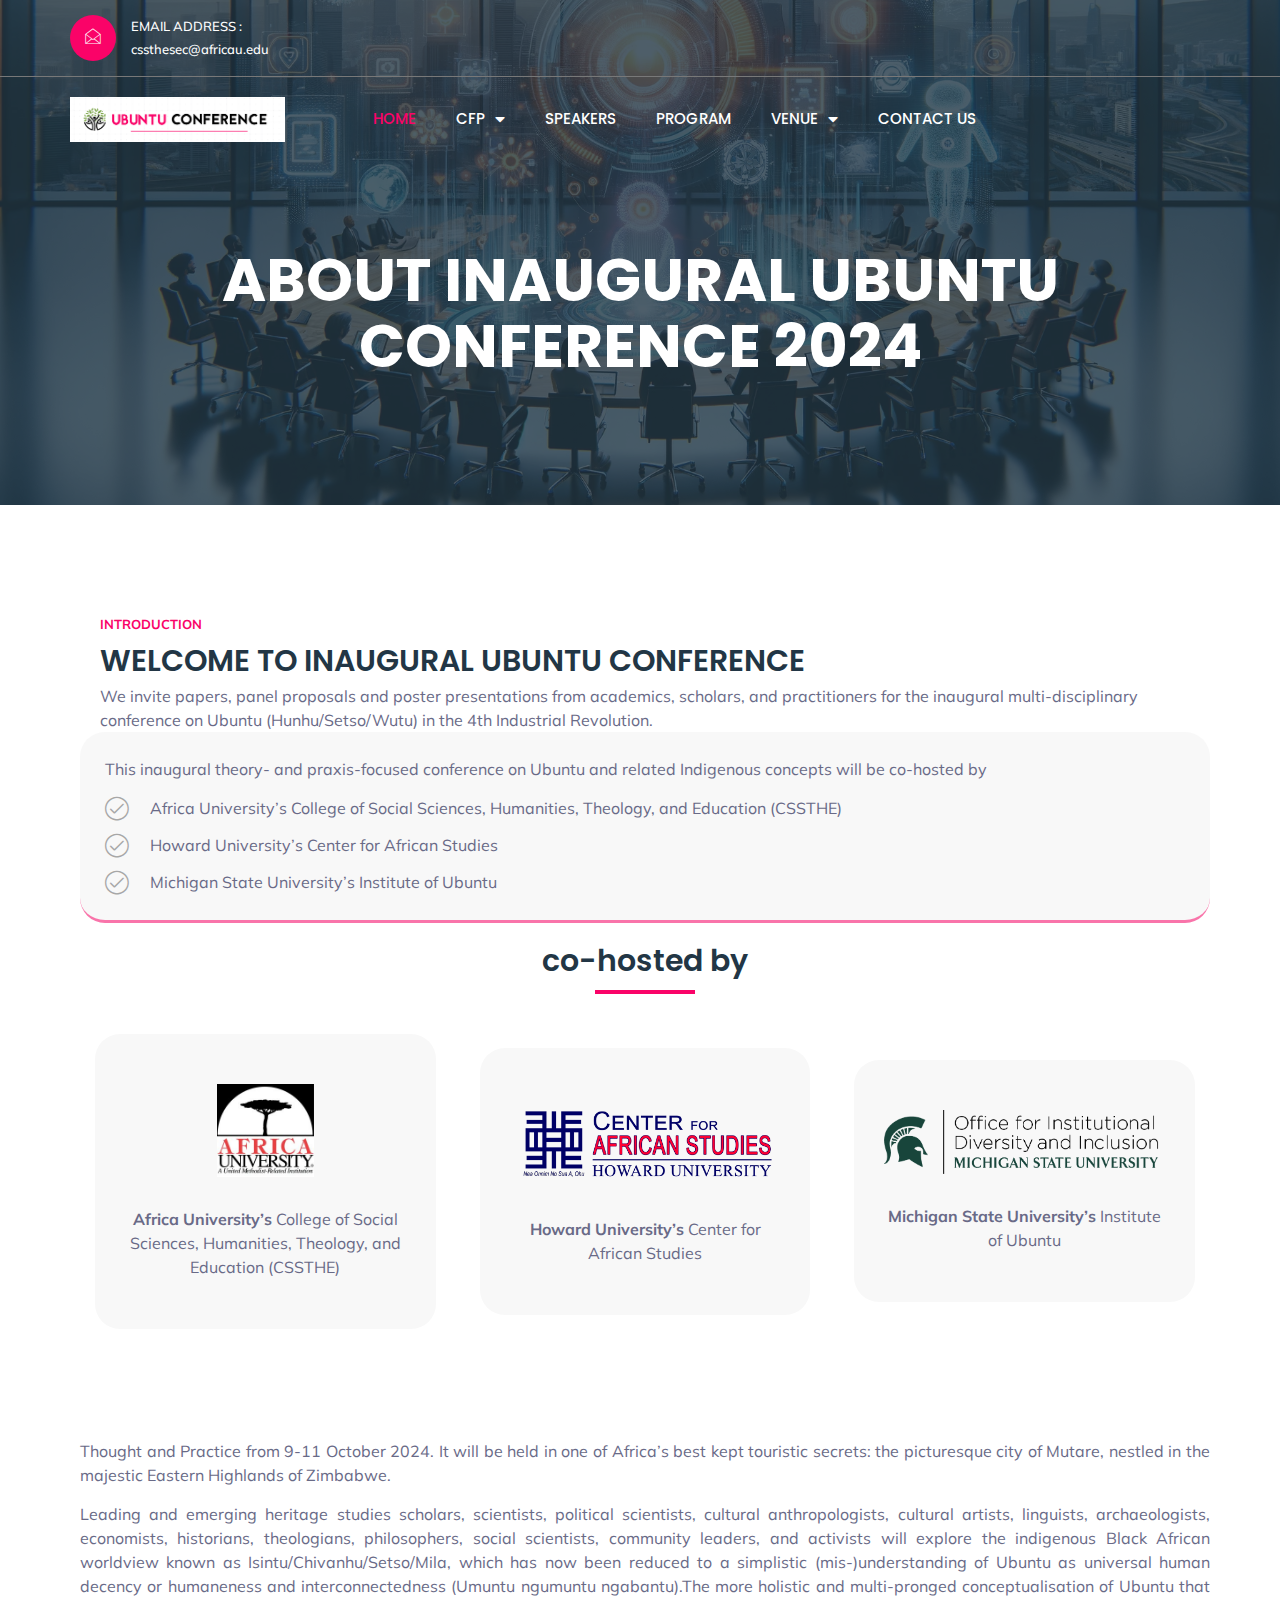
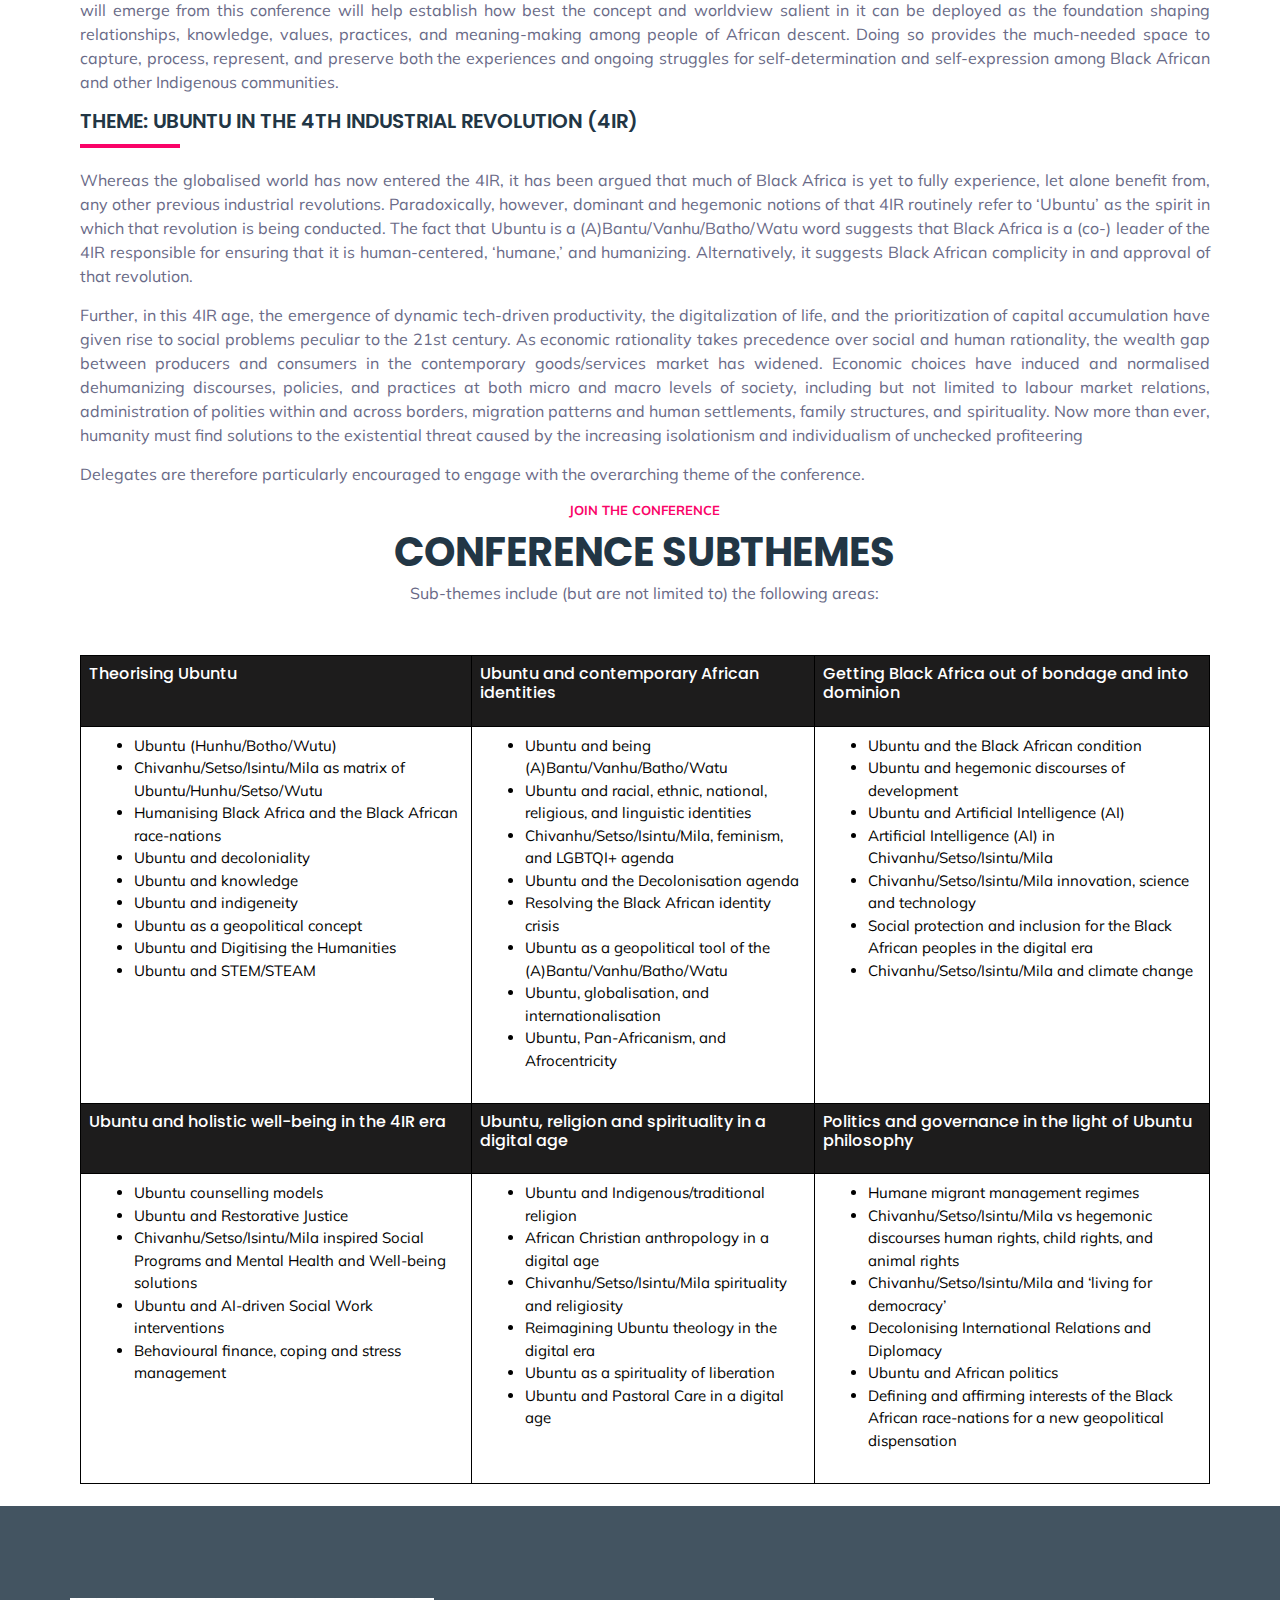
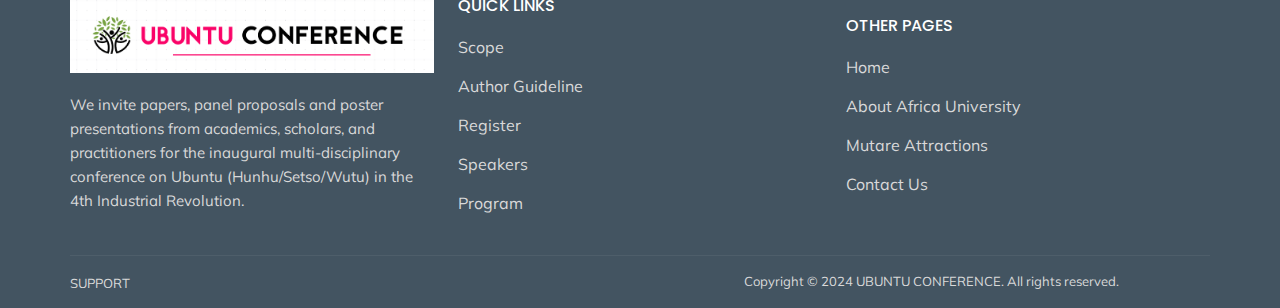
==== commit 612160e6: "new" ====
--- a/about-conf.html
+++ b/about-conf.html
@@ -30,6 +30,8 @@
     <!-- css -->
     <link rel="stylesheet" type="text/css" href="style.css">
     <title>UBUNTU CONFERENCE – ABOUT INAUGURAL UBUNTU CONFERENCE 2024</title>
+    <meta name="description" content="Submit papers, panel proposals, and poster presentations for the inaugural multi-disciplinary conference on Ubuntu in the 4th Industrial Revolution at Africa University.">
+    <meta name="keywords" content="Ubuntu conference, 4th Industrial Revolution, Africa University, call for papers, panel proposals, poster presentations">
 </head>
 <style>
     .home-aboutus .home-about-place {
@@ -262,6 +264,56 @@
                                         </ul>
 
 
+                                    </div>
+                                    <div class="sponsers-section">
+                                        <div class="container">
+
+
+                                            <div class="gold-section">
+                                                <h4 class="title-divider-center">co-hosted by</h4>
+                                                <div class="sponsers-container">
+                                                    <div class="row align-items-center justify-content-center">
+                                                        <div class="col-lg-4 col-md-6 s-item">
+                                                            <div class="sponsers-item">
+                                                                <figure class="sponsers-img" >
+                                                                    <a href="https://africau.edu/college/cssthe/" target="_blank"> <img src="assets/img/au.jpg"
+                                                                        alt="" style="max-width: 65% !important;"></a>
+                                                                </figure>
+                                                                <p class="sponser-deatil">
+                                                                    <b>Africa University’s</b> College of Social Sciences, Humanities, Theology, and Education (CSSTHE)
+                                                                </p>
+                                                               
+                                                            </div>
+                                                        </div>
+                                                        <div class="col-lg-4 col-md-6 s-item">
+                                                            <div class="sponsers-item">
+                                                                <figure class="sponsers-img" style="max-width: 100% !important;">
+                                                                   <a href="https://cfas.howard.edu/" target="_blank"><img src="assets/img/hu.png"
+                                                                        alt=""></a>
+                                                                </figure>
+                                                                <p class="sponser-deatil">
+                                                                    <b>Howard University’s</b> Center for African Studies
+                                                                </p>
+                                                               
+                                                            </div>
+                                                        </div>
+                                                        <div class="col-lg-4 col-md-6 s-item">
+                                                            <div class="sponsers-item">
+                                                                <figure class="sponsers-img" style="max-width: 100% !important;">
+                                                                    <a href="https://africa.isp.msu.edu/programs/ubuntu-dialogues/" target="_blank"><img src="assets/img/mu.png"
+                                                                        alt=""></a>
+                                                                </figure>
+                                                                <p class="sponser-deatil">
+                                                                <b>Michigan State University’s</b> Institute of Ubuntu
+                                                                </p>
+                                                               
+                                                            </div>
+                                                        </div>
+                                                    </div>
+                                                </div>
+                                            </div>
+
+                                        </div>
                                     </div>
                                     <div class="about-content" style="text-align: justify;">
                                         <p class="section-paragraph">
--- a/style.css
+++ b/style.css
@@ -2782,11 +2782,11 @@
   color: #AB094B;
 }
 .fixed-header .site-title img {
-  filter: invert(100%) saturate(100%) hue-rotate(154deg) sepia(19%) contrast(200%);
+  /* filter: invert(100%) saturate(100%) hue-rotate(154deg) sepia(19%) contrast(200%); */
 }
 .fixed-header .site-title img:hover {
-  opacity: 1;
-  filter: invert(100%) saturate(100%) hue-rotate(277deg) sepia(19%) contrast(500%);
+  /* opacity: 1; */
+  /* filter: invert(100%) saturate(100%) hue-rotate(277deg) sepia(19%) contrast(500%); */
 }
 @media screen and (max-width: 991px) {
   .fixed-header .mobile-menu-container {
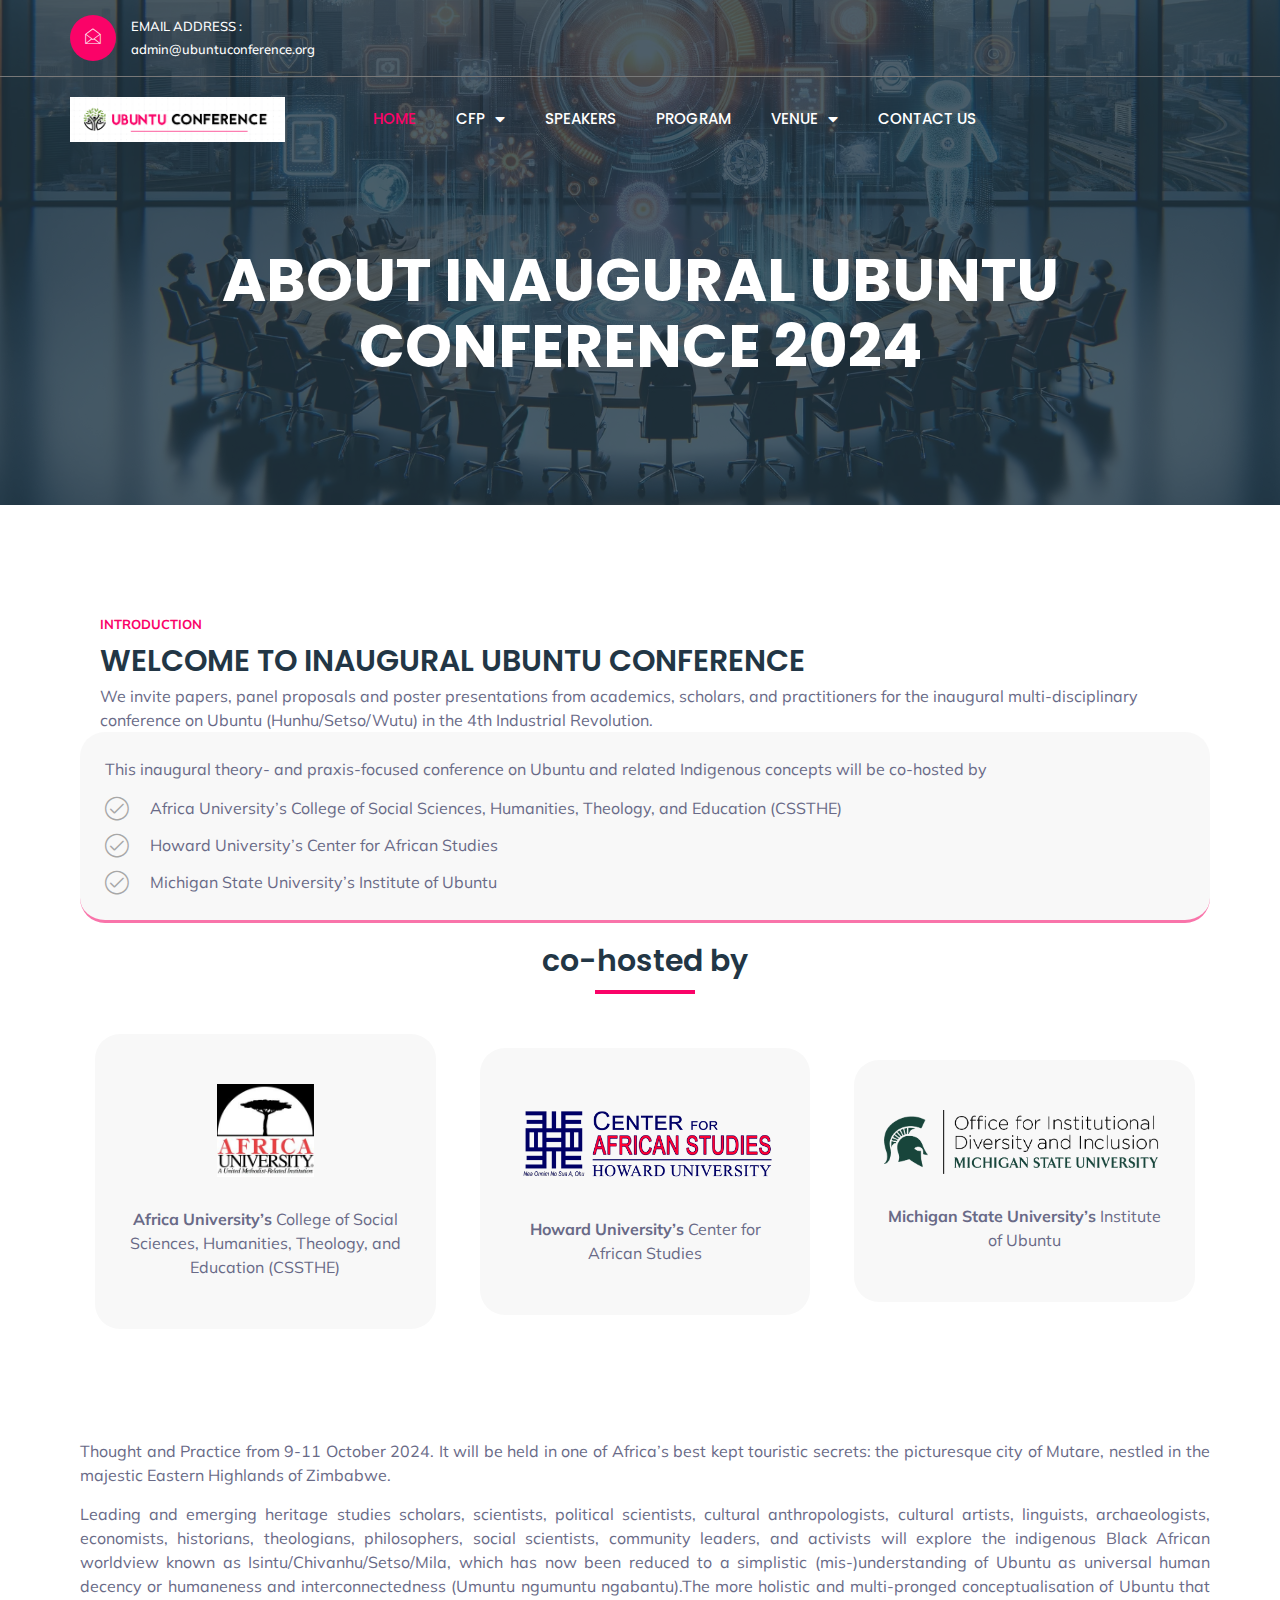
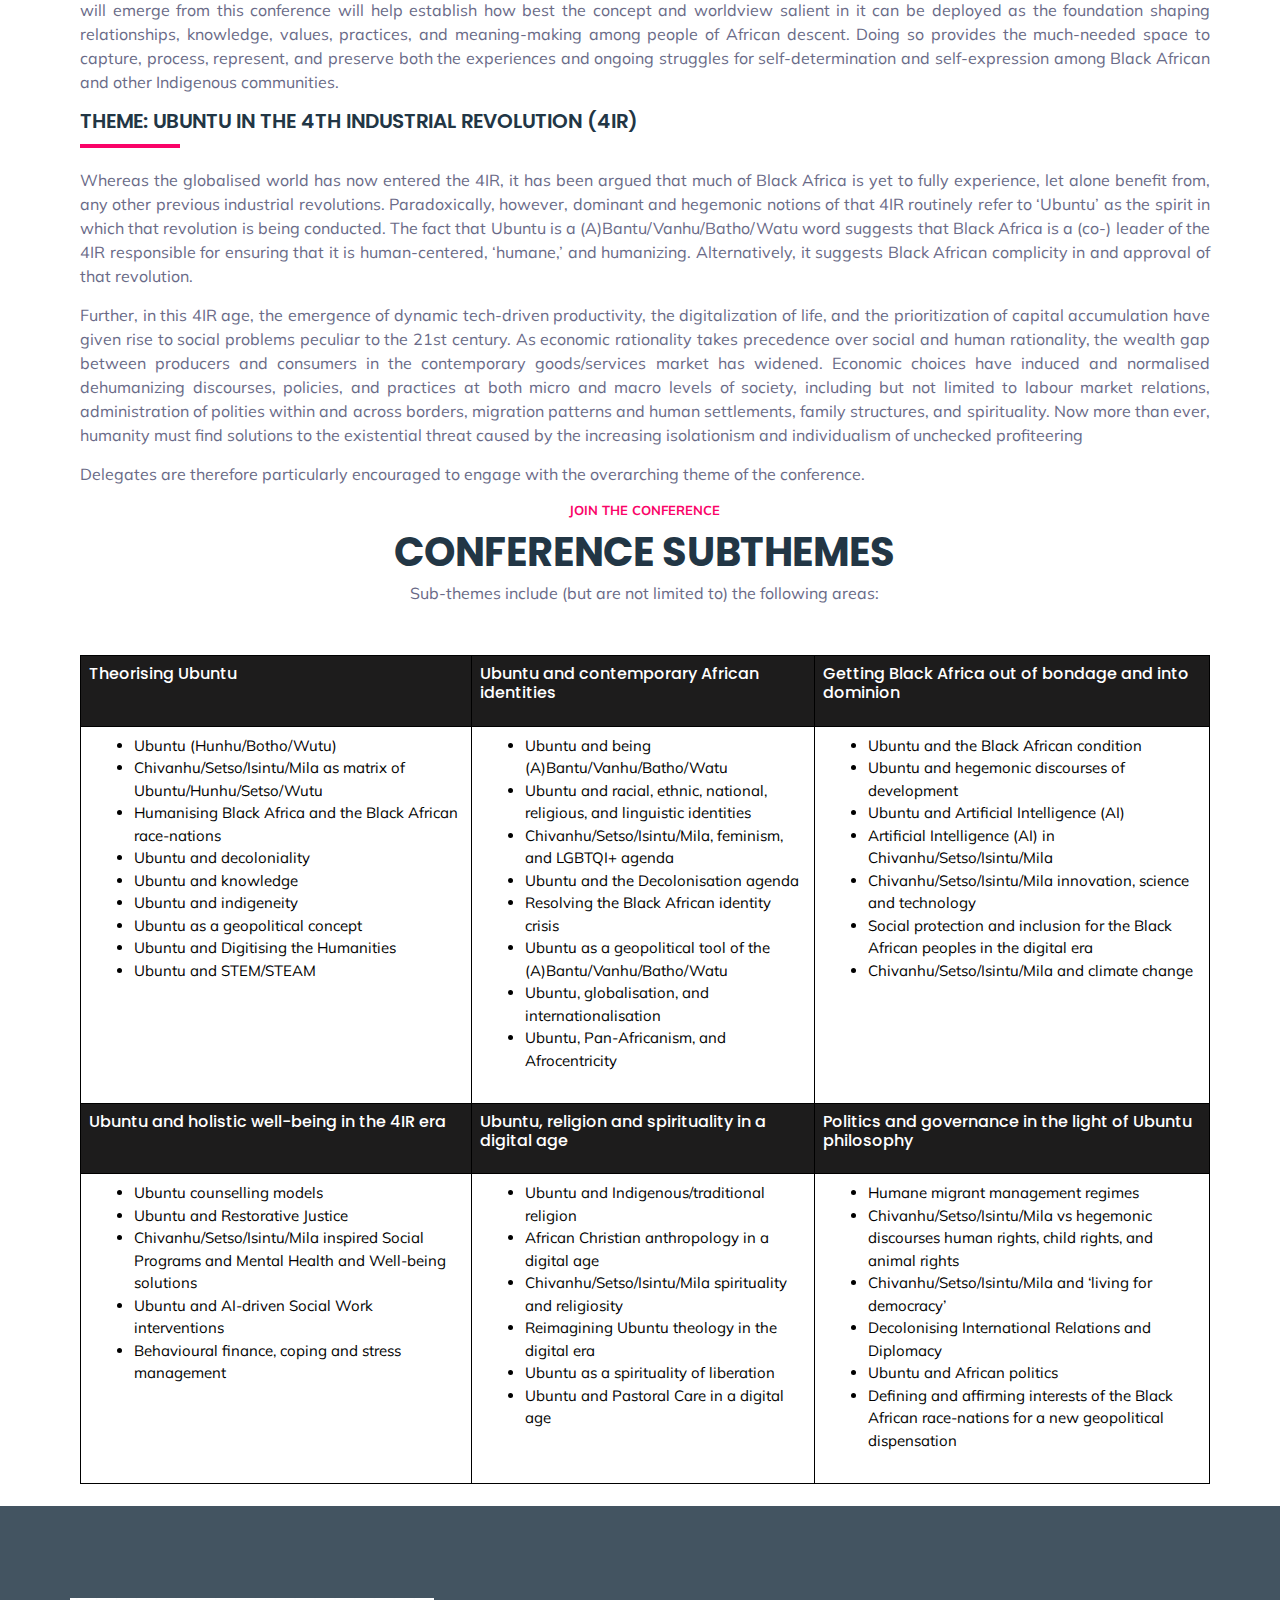
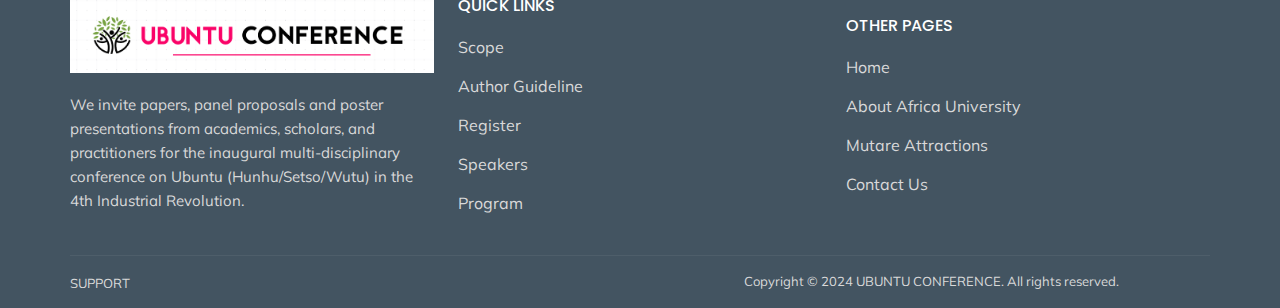
==== commit c926db36: "new" ====
--- a/about-conf.html
+++ b/about-conf.html
@@ -120,13 +120,13 @@
                                     </a>
                                 </li> -->
                                 <li>
-                                    <a href="mailto:cssthesec@africau.edu">
+                                    <a href="mailto:admin@ubuntuconference.org">
                                         <span class="icon">
                                             <i aria-hidden="true" class="icon icon-envelope3"></i>
                                         </span>
                                         <div class="details-content">
                                             <span class="content-title">EMAIL ADDRESS :</span>
-                                            <h6>cssthesec@africau.edu</h6>
+                                            <h6>admin@ubuntuconference.org</h6>
                                         </div>
                                     </a>
                                 </li>
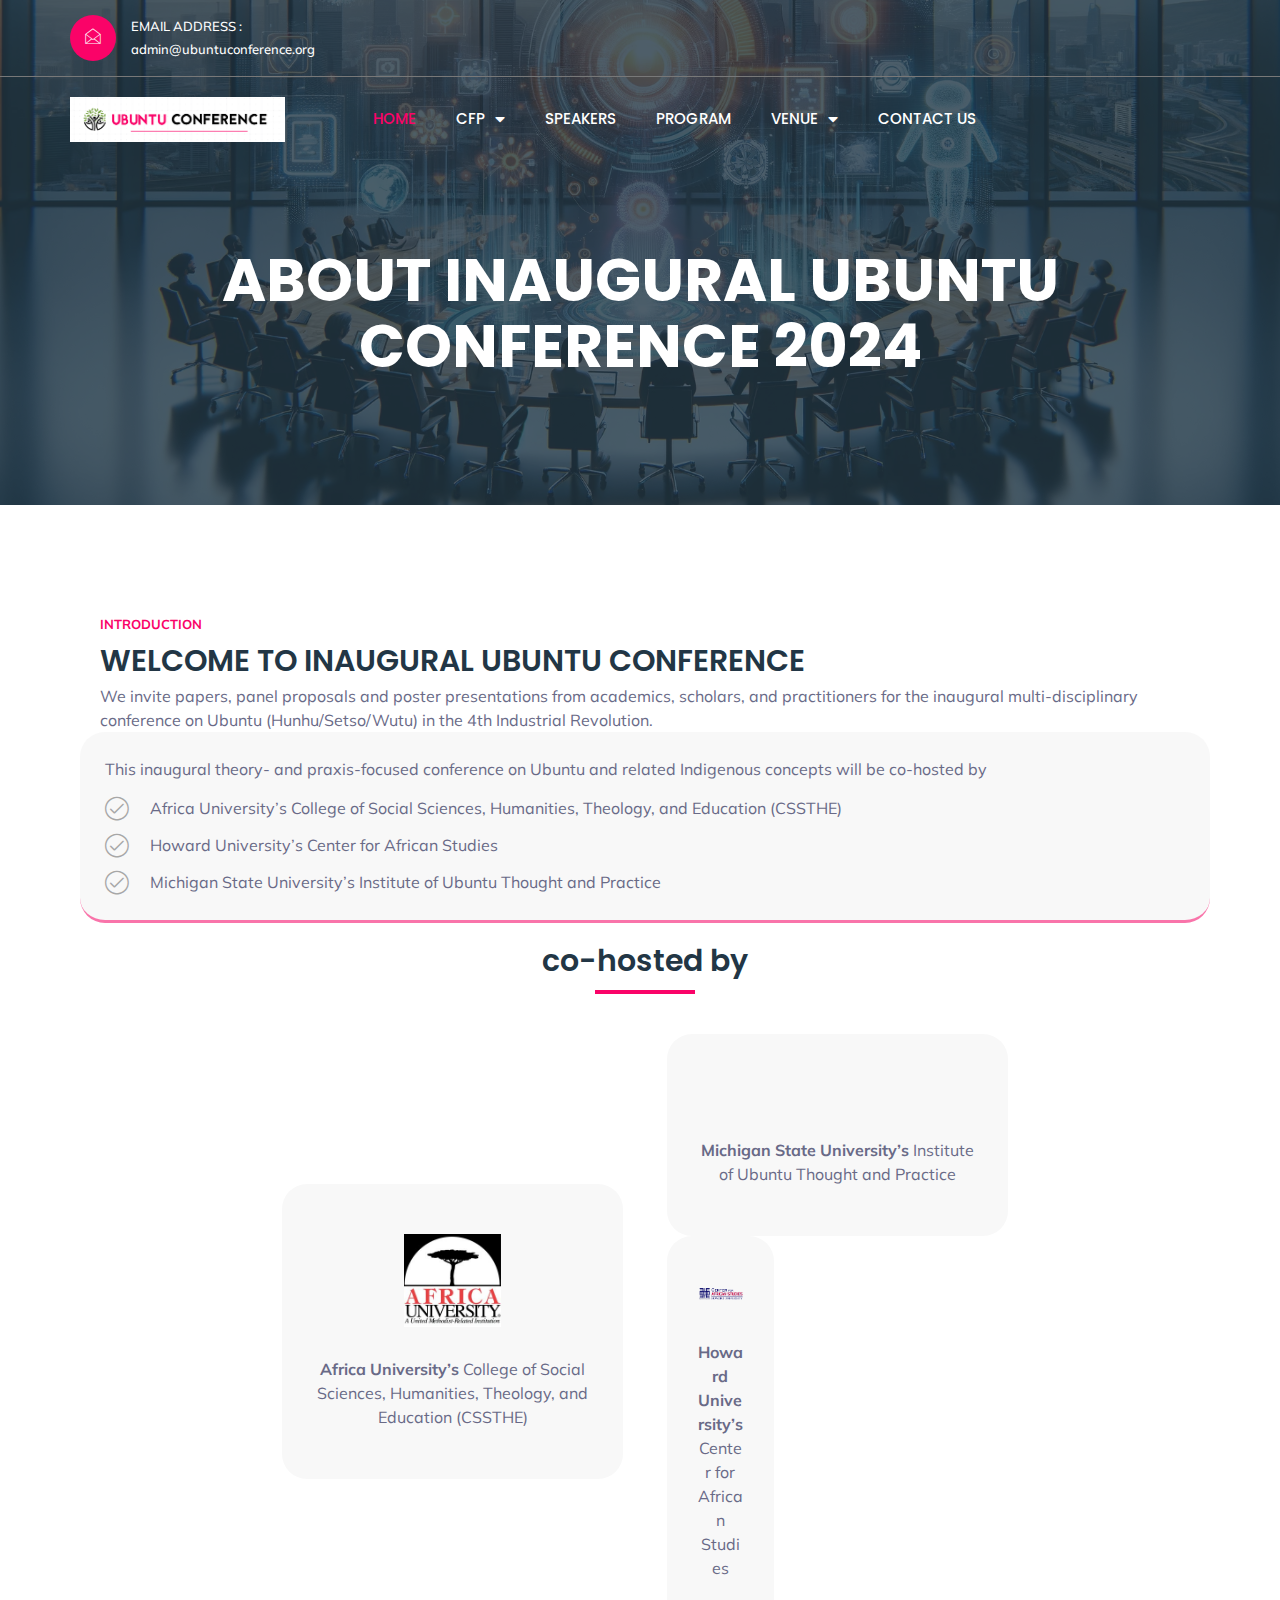
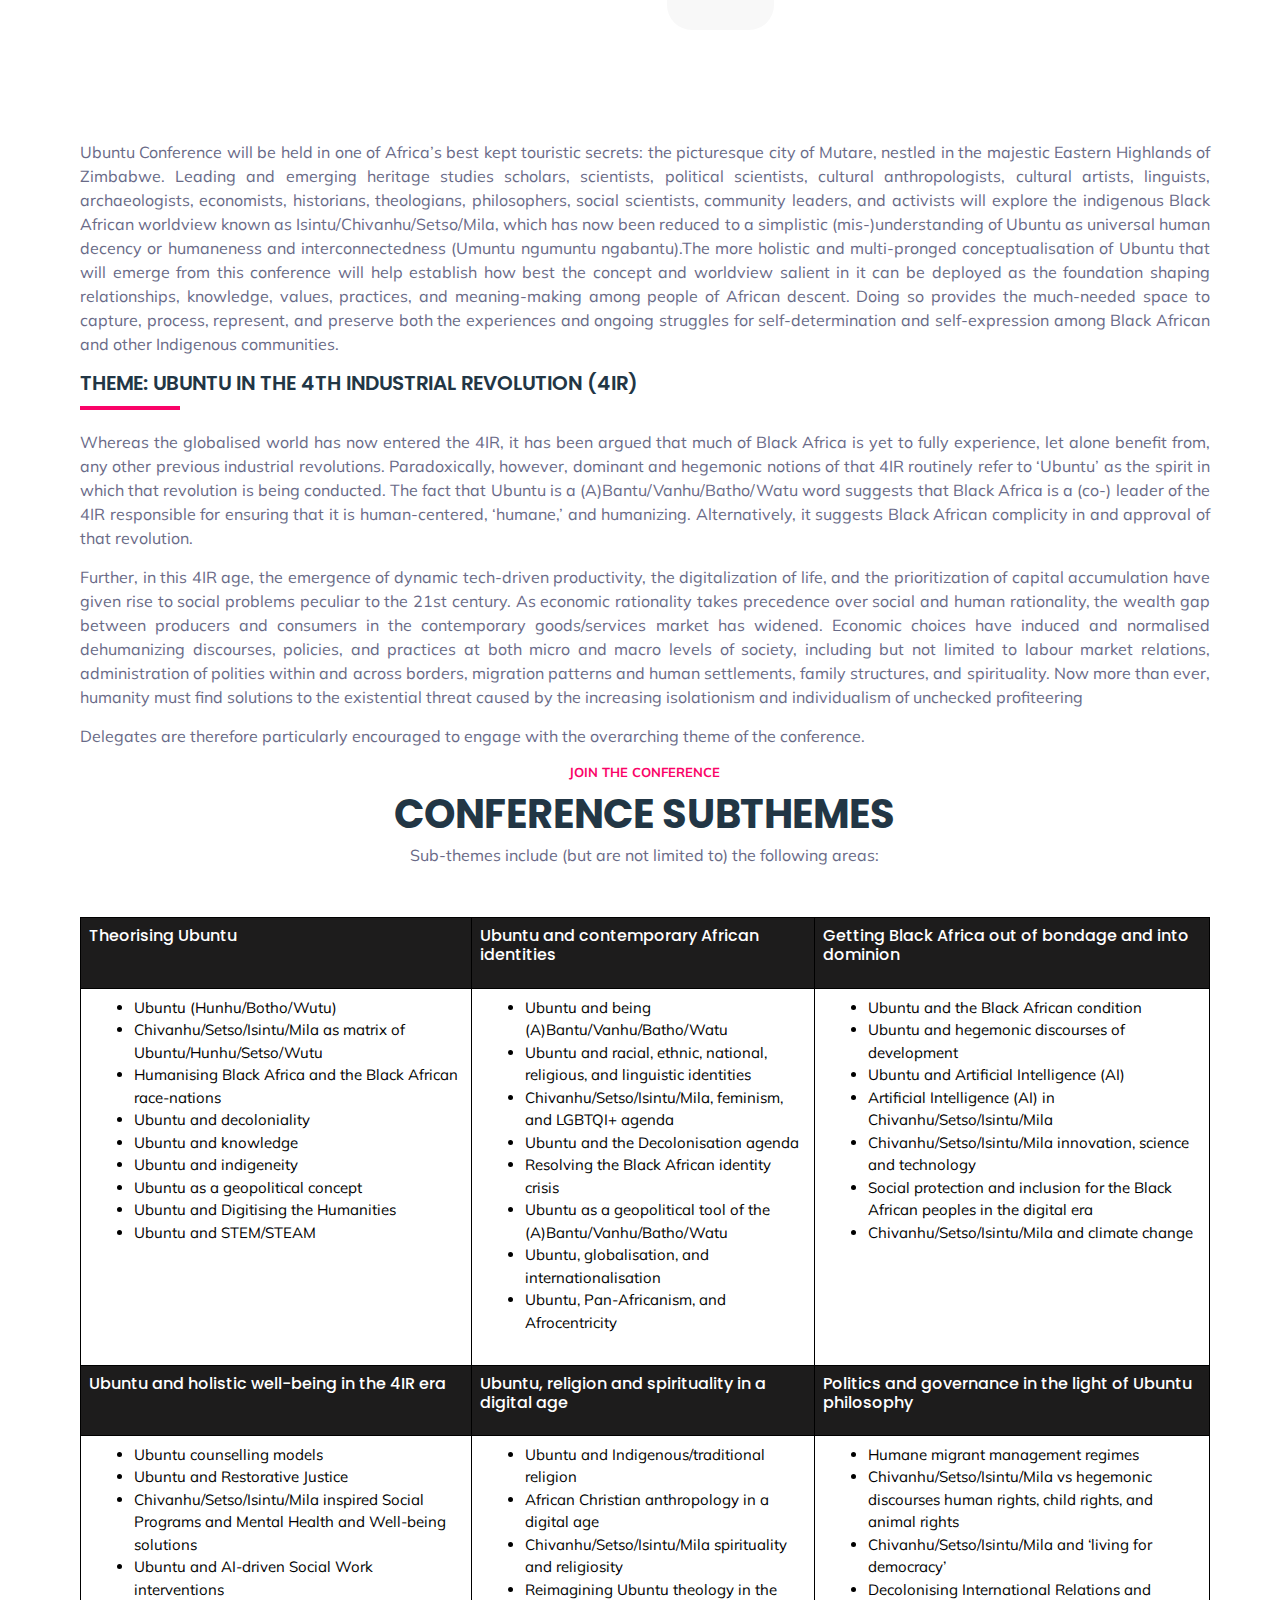
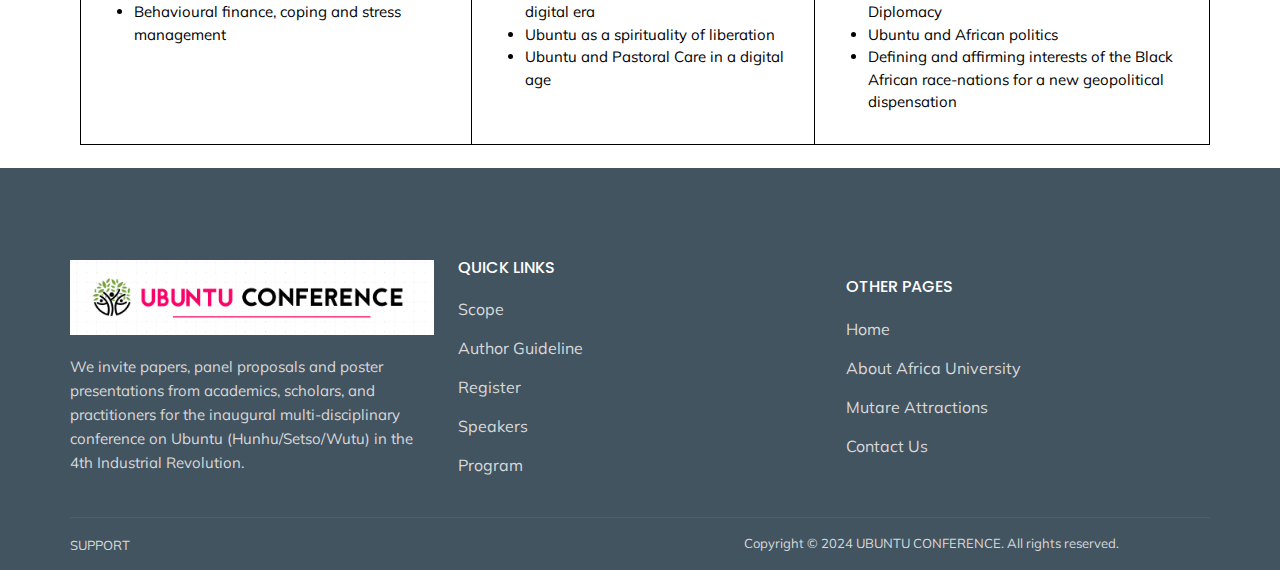
==== commit 399c7e04: "yes" ====
--- a/about-conf.html
+++ b/about-conf.html
@@ -1,114 +1,159 @@
 <!DOCTYPE html>
 <html lang="en">
-
-<head>
-    <meta charset="utf-8">
-    <meta name="viewport" content="width=device-width, initial-scale=1">
+  <head>
+    <meta charset="utf-8" />
+    <meta name="viewport" content="width=device-width, initial-scale=1" />
     <!-- favicon -->
-    <link rel="icon" type="image/png" href="assets/img/eventum-fabicon.png">
+    <link rel="icon" type="image/png" href="assets/img/eventum-fabicon.png" />
     <!-- Bootstrap CSS -->
-    <link rel="stylesheet" href="assets/vendors/bootstrap/css/bootstrap.min.css" media="all">
+    <link
+      rel="stylesheet"
+      href="assets/vendors/bootstrap/css/bootstrap.min.css"
+      media="all"
+    />
     <!-- Fonts Awesome CSS -->
-    <link rel="stylesheet" type="text/css" href="assets/vendors/fontawesome/css/all.min.css">
+    <link
+      rel="stylesheet"
+      type="text/css"
+      href="assets/vendors/fontawesome/css/all.min.css"
+    />
     <!-- Elmentkit Icon CSS -->
-    <link rel="stylesheet" type="text/css" href="assets/vendors/elementskit-icon-pack/assets/css/ekiticons.css">
+    <link
+      rel="stylesheet"
+      type="text/css"
+      href="assets/vendors/elementskit-icon-pack/assets/css/ekiticons.css"
+    />
     <!-- progress bar CSS -->
-    <link rel="stylesheet" type="text/css" href="assets/vendors/progressbar-fill-visible/css/progressBar.css">
+    <link
+      rel="stylesheet"
+      type="text/css"
+      href="assets/vendors/progressbar-fill-visible/css/progressBar.css"
+    />
     <!-- jquery-ui css -->
-    <link rel="stylesheet" type="text/css" href="assets/vendors/jquery-ui/jquery-ui.min.css">
+    <link
+      rel="stylesheet"
+      type="text/css"
+      href="assets/vendors/jquery-ui/jquery-ui.min.css"
+    />
     <!-- modal video css -->
-    <link rel="stylesheet" type="text/css" href="assets/vendors/modal-video/modal-video.min.css">
+    <link
+      rel="stylesheet"
+      type="text/css"
+      href="assets/vendors/modal-video/modal-video.min.css"
+    />
     <!-- light box css -->
-    <link rel="stylesheet" type="text/css" href="assets/vendors/fancybox/dist/jquery.fancybox.min.css">
+    <link
+      rel="stylesheet"
+      type="text/css"
+      href="assets/vendors/fancybox/dist/jquery.fancybox.min.css"
+    />
     <!-- slick slider css -->
-    <link rel="stylesheet" type="text/css" href="assets/vendors/slick/slick.css">
-    <link rel="stylesheet" type="text/css" href="assets/vendors/slick/slick-theme.css">
+    <link
+      rel="stylesheet"
+      type="text/css"
+      href="assets/vendors/slick/slick.css"
+    />
+    <link
+      rel="stylesheet"
+      type="text/css"
+      href="assets/vendors/slick/slick-theme.css"
+    />
     <!-- Google Font -->
     <link
-        href="https://fonts.googleapis.com/css2?family=Mulish:ital,wght@0,200;0,300;0,400;0,500;0,600;0,700;0,800;0,900;0,1000;1,200;1,300;1,400;1,500;1,600;1,700;1,800;1,900;1,1000&family=Poppins:ital,wght@0,100;0,200;0,300;0,400;0,500;0,600;0,700;0,800;0,900;1,100;1,200;1,300;1,400;1,500;1,600;1,700;1,800;1,900&display=swap"
-        rel="stylesheet">
+      href="https://fonts.googleapis.com/css2?family=Mulish:ital,wght@0,200;0,300;0,400;0,500;0,600;0,700;0,800;0,900;0,1000;1,200;1,300;1,400;1,500;1,600;1,700;1,800;1,900;1,1000&family=Poppins:ital,wght@0,100;0,200;0,300;0,400;0,500;0,600;0,700;0,800;0,900;1,100;1,200;1,300;1,400;1,500;1,600;1,700;1,800;1,900&display=swap"
+      rel="stylesheet"
+    />
     <!-- css -->
-    <link rel="stylesheet" type="text/css" href="style.css">
+    <link rel="stylesheet" type="text/css" href="style.css" />
     <title>UBUNTU CONFERENCE – ABOUT INAUGURAL UBUNTU CONFERENCE 2024</title>
-    <meta name="description" content="Submit papers, panel proposals, and poster presentations for the inaugural multi-disciplinary conference on Ubuntu in the 4th Industrial Revolution at Africa University.">
-    <meta name="keywords" content="Ubuntu conference, 4th Industrial Revolution, Africa University, call for papers, panel proposals, poster presentations">
-</head>
-<style>
+    <meta
+      name="description"
+      content="Submit papers, panel proposals, and poster presentations for the inaugural multi-disciplinary conference on Ubuntu in the 4th Industrial Revolution at Africa University."
+    />
+    <meta
+      name="keywords"
+      content="Ubuntu conference, 4th Industrial Revolution, Africa University, call for papers, panel proposals, poster presentations"
+    />
+  </head>
+  <style>
     .home-aboutus .home-about-place {
-        margin-top: 50px;
-        display: grid;
-        grid-template-columns: repeat(2, 1fr);
-        grid-row-gap: 16px;
-        grid-column-gap: 36px;
-        position: relative;
-        z-index: 1;
+      margin-top: 50px;
+      display: grid;
+      grid-template-columns: repeat(2, 1fr);
+      grid-row-gap: 16px;
+      grid-column-gap: 36px;
+      position: relative;
+      z-index: 1;
     }
 
     .home-aboutus .home-about-place .place-content {
-        border-radius: 25px;
-        padding: 0px 11px;
-        box-shadow: 0px 0px 25px 0px rgba(0, 0, 0, 0.05);
-        display: flex;
-        align-items: center;
-        background-color: #ffffff;
+      border-radius: 25px;
+      padding: 0px 11px;
+      box-shadow: 0px 0px 25px 0px rgba(0, 0, 0, 0.05);
+      display: flex;
+      align-items: center;
+      background-color: #ffffff;
     }
 
-
     .home-aboutus .home-aboutus-inner .home-about-right .about-content {
-        display: block;
-        align-items: center;
+      display: block;
+      align-items: center;
     }
 
     .home-aboutus .home-aboutus-inner {
-        display: block;
-        grid-template-columns: 25% auto;
+      display: block;
+      grid-template-columns: 25% auto;
     }
 
-    .home-aboutus .home-aboutus-inner .home-about-right .about-detail .about-detail-inner {
-        flex-basis: 100%;
-        padding-left: 0px;
+    .home-aboutus
+      .home-aboutus-inner
+      .home-about-right
+      .about-detail
+      .about-detail-inner {
+      flex-basis: 100%;
+      padding-left: 0px;
     }
     table {
-        width: 100%;
-        border-collapse: collapse;
+      width: 100%;
+      border-collapse: collapse;
     }
 
     th,
     td {
-        border: 1px solid #000;
-        padding: 8px;
-        text-align: left;
-        color: #000;
-        vertical-align: top;
-        /* Adjusts vertical alignment */
+      border: 1px solid #000;
+      padding: 8px;
+      text-align: left;
+      color: #000;
+      vertical-align: top;
+      /* Adjusts vertical alignment */
     }
 
     th {
-        background-color: #1d1c1c;
-        color: #ffffff !important;
+      background-color: #1d1c1c;
+      color: #ffffff !important;
     }
 
     th h6 {
-        color: #ffffff !important;
+      color: #ffffff !important;
     }
-</style>
+  </style>
 
-<body class="home">
-    <div id="siteLoader" class="site-loader ">
-        <div class="preloader-content">
-            <img src="assets/img/loader1.gif" alt="">
-        </div>
+  <body class="home">
+    <div id="siteLoader" class="site-loader">
+      <div class="preloader-content">
+        <img src="assets/img/loader1.gif" alt="" />
+      </div>
     </div>
     <div id="page" class="full-page">
-    <header class="site-header site-header-transparent">
+      <header class="site-header site-header-transparent">
         <!-- header html start -->
         <div class="top-header">
-            <div class="container">
-                <div class="row align-items-center">
-                    <div class="col-md-7">
-                        <div class="header-contact-info">
-                            <ul>
-                                <!-- <li>
+          <div class="container">
+            <div class="row align-items-center">
+              <div class="col-md-7">
+                <div class="header-contact-info">
+                  <ul>
+                    <!-- <li>
                                     <a href="tel:+01(977)259912">
                                         <span class="icon">
                                             <i aria-hidden="true" class="icon icon-phone1"></i>
@@ -119,515 +164,631 @@
                                         </div>
                                     </a>
                                 </li> -->
-                                <li>
-                                    <a href="mailto:admin@ubuntuconference.org">
-                                        <span class="icon">
-                                            <i aria-hidden="true" class="icon icon-envelope3"></i>
-                                        </span>
-                                        <div class="details-content">
-                                            <span class="content-title">EMAIL ADDRESS :</span>
-                                            <h6>admin@ubuntuconference.org</h6>
-                                        </div>
-                                    </a>
-                                </li>
-                            </ul>
+                    <li>
+                      <a href="mailto:admin@ubuntuconference.org">
+                        <span class="icon">
+                          <i aria-hidden="true" class="icon icon-envelope3"></i>
+                        </span>
+                        <div class="details-content">
+                          <span class="content-title">EMAIL ADDRESS :</span>
+                          <h6>admin@ubuntuconference.org</h6>
                         </div>
-                    </div>
-                    <div class="col-md-5 d-flex justify-content-md-end justify-content-center">
-
-                    </div>
+                      </a>
+                    </li>
+                  </ul>
                 </div>
+              </div>
+              <div
+                class="col-md-5 d-flex justify-content-md-end justify-content-center"
+              ></div>
             </div>
+          </div>
         </div>
         <div class="bottom-header" id="masthead">
+          <div class="container">
+            <div
+              class="hb-group d-flex align-items-center justify-content-between"
+            >
+              <div class="site-identity col-lg-3">
+                <p class="site-title">
+                  <a href="index.html">
+                    <img src="assets/img/ubuntu.png" alt="logo" />
+                  </a>
+                </p>
+              </div>
+              <div
+                class="main-navigation col-lg-9 justify-content-between d-flex align-items-center"
+              >
+                <nav
+                  id="navigation"
+                  class="navigation d-none d-lg-inline-block"
+                >
+                  <ul>
+                    <li class="current-menu-item">
+                      <a href="index.html">Home</a>
+                    </li>
+                    <li class="menu-item-has-children">
+                      <a href="#">Cfp</a>
+                      <ul>
+                        <li>
+                          <a href="scope.html">Scope</a>
+                        </li>
+                        <li>
+                          <a href="author-guideline.html">Author Guideline</a>
+                        </li>
+                        <li>
+                          <a href="registration.html">Register</a>
+                        </li>
+                      </ul>
+                    </li>
+                    <li>
+                      <a href="speakers.html">Speakers</a>
+                    </li>
+                    <li>
+                      <a href="program.html">Program</a>
+                    </li>
+                    <li class="menu-item-has-children">
+                      <a href="#">Venue</a>
+                      <ul>
+                        <li>
+                          <a href="https://africau.edu/about/" target="_blank"
+                            >About Africa University</a
+                          >
+                        </li>
+                        <li>
+                          <a
+                            href="https://www.trip.com/travel-guide/attraction/manicaland-1699507/tourist-attractions/"
+                            >Mutare Attractions</a
+                          >
+                        </li>
+                      </ul>
+                    </li>
+                    <li>
+                      <a href="contact.html">Contact Us</a>
+                    </li>
+                  </ul>
+                </nav>
+              </div>
+            </div>
+          </div>
+          <div class="mobile-menu-container"></div>
+        </div>
+      </header>
+      <main id="content" class="site-main">
+        <!-- Inner Banner html start-->
+        <section class="inner-banner-wrap">
+          <div
+            class="inner-baner-container"
+            style="background-image: url(assets/img/HEADER.webp)"
+          >
             <div class="container">
-                <div class="hb-group d-flex align-items-center justify-content-between">
-                    <div class="site-identity col-lg-3">
-                        <p class="site-title">
-                            <a href="index.html">
-                                <img src="assets/img/ubuntu.png" alt="logo">
-                            </a>
-                        </p>
+              <div class="inner-banner-content">
+                <h1 class="inner-title">
+                  ABOUT INAUGURAL UBUNTU CONFERENCE 2024
+                </h1>
+              </div>
+            </div>
+          </div>
+        </section>
+        <section class="home-aboutus">
+          <div class="container">
+            <div class="home-aboutus-inner">
+              <div class="home-about-right">
+                <div class="about-content">
+                  <div class="section-head">
+                    <span class="section-sub-title">INTRODUCTION</span>
+                    <h4 class="section-title">
+                      WELCOME TO INAUGURAL UBUNTU CONFERENCE
+                    </h4>
+                    <p class="section-paragraph">
+                      We invite papers, panel proposals and poster presentations
+                      from academics, scholars, and practitioners for the
+                      inaugural multi-disciplinary conference on Ubuntu
+                      (Hunhu/Setso/Wutu) in the 4th Industrial Revolution.
+                    </p>
+                  </div>
+                </div>
+                <div class="about-detail">
+                  <div class="about-detail-inner">
+                    <div class="about-list">
+                      <p class="section-paragraph">
+                        This inaugural theory- and praxis-focused conference on
+                        Ubuntu and related Indigenous concepts will be co-hosted
+                        by
+                      </p>
+                      <ul>
+                        <li>
+                          <i
+                            aria-hidden="true"
+                            class="icon icon-checkmark-circle"
+                          ></i>
+                          <span>
+                            Africa University’s College of Social Sciences,
+                            Humanities, Theology, and Education (CSSTHE)
+                          </span>
+                        </li>
+                        <li>
+                          <i
+                            aria-hidden="true"
+                            class="icon icon-checkmark-circle"
+                          ></i>
+                          <span>
+                            Howard University’s Center for African Studies
+                          </span>
+                        </li>
+                        <li>
+                          <i
+                            aria-hidden="true"
+                            class="icon icon-checkmark-circle"
+                          ></i>
+                          <span>
+                            Michigan State University’s Institute of Ubuntu Thought and Practice
+                          </span>
+                        </li>
+                      </ul>
                     </div>
-                    <div class="main-navigation col-lg-9 justify-content-between d-flex align-items-center">
-                        <nav id="navigation" class="navigation d-none d-lg-inline-block">
-                            <ul>
-                                <li class="current-menu-item">
-                                    <a href="index.html">Home</a>
-                                </li>
-                                <li class="menu-item-has-children">
-                                    <a href="#">Cfp</a>
-                                    <ul>
-                                        <li>
-                                            <a href="scope.html">Scope</a>
-                                        </li>
-                                        <li>
-                                            <a href="author-guideline.html">Author Guideline</a>
-                                        </li>
-                                        <li>
-                                            <a href="registration.html">Register</a>
-                                        </li>
+                    <div class="sponsers-section">
+                      <div class="container">
+                        <div class="gold-section">
+                          <h4 class="title-divider-center">co-hosted by</h4>
+                          <div class="sponsers-container">
+                            <div
+                              class="row align-items-center justify-content-center"
+                            >
+                              <div class="col-lg-4 col-md-6 s-item">
+                                <div class="sponsers-item">
+                                  <figure class="sponsers-img">
+                                    <a
+                                      href="https://africau.edu/college/cssthe/"
+                                      target="_blank"
+                                    >
+                                      <img
+                                        src="assets/img/au.jpg"
+                                        alt=""
+                                        style="max-width: 65% !important"
+                                    /></a>
+                                  </figure>
+                                  <p class="sponser-deatil">
+                                    <b>Africa University’s</b> College of Social
+                                    Sciences, Humanities, Theology, and
+                                    Education (CSSTHE)
+                                  </p>
+                                </div>
+                              </div>
+                              <div class="col-lg-4 col-md-6 s-item">
+                                <div class="sponsers-item">
+                                  <figure
+                                    class="sponsers-img"
+                                    style="max-width: 100% !important"
+                                  >
+                                    <a
+                                      href="#" 
+                                      ><img src="#" alt=""
+                                    /></a>
+                                  </figure>
+                                  <p class="sponser-deatil">
+                                    <b>Michigan State University’s</b> Institute
+                                    of Ubuntu Thought and Practice
+                                  </p>
+                                </div>
+                              <div class="col-lg-4 col-md-6 s-item">
+                                <div class="sponsers-item">
+                                  <figure
+                                    class="sponsers-img"
+                                    style="max-width: 100% !important"
+                                  >
+                                    <a
+                                      href="https://cfas.howard.edu/"
+                                      target="_blank"
+                                      ><img src="assets/img/hu.png" alt=""
+                                    /></a>
+                                  </figure>
+                                  <p class="sponser-deatil">
+                                    <b>Howard University’s</b> Center for
+                                    African Studies
+                                  </p>
+                                </div>
+                              </div>
+                             
+                              </div>
+                            </div>
+                          </div>
+                        </div>
+                      </div>
+                    </div>
+                    <div class="about-content" style="text-align: justify">
+                      <p class="section-paragraph">
+                        Ubuntu Conference will be held in one of Africa’s best
+                        kept touristic secrets: the picturesque city of Mutare,
+                        nestled in the majestic Eastern Highlands of Zimbabwe.
+                        Leading and emerging heritage studies scholars,
+                        scientists, political scientists, cultural
+                        anthropologists, cultural artists, linguists,
+                        archaeologists, economists, historians, theologians,
+                        philosophers, social scientists, community leaders, and
+                        activists will explore the indigenous Black African
+                        worldview known as Isintu/Chivanhu/Setso/Mila, which has
+                        now been reduced to a simplistic (mis-)understanding of
+                        Ubuntu as universal human decency or humaneness and
+                        interconnectedness (Umuntu ngumuntu ngabantu).The more
+                        holistic and multi-pronged conceptualisation of Ubuntu
+                        that will emerge from this conference will help
+                        establish how best the concept and worldview salient in
+                        it can be deployed as the foundation shaping
+                        relationships, knowledge, values, practices, and
+                        meaning-making among people of African descent. Doing so
+                        provides the much-needed space to capture, process,
+                        represent, and preserve both the experiences and ongoing
+                        struggles for self-determination and self-expression
+                        among Black African and other Indigenous communities.
+                      </p>
+                      <h5 class="title-divider">
+                        THEME: UBUNTU IN THE 4TH INDUSTRIAL REVOLUTION (4IR)
+                      </h5>
+                      <p class="section-paragraph">
+                        Whereas the globalised world has now entered the 4IR, it
+                        has been argued that much of Black Africa is yet to
+                        fully experience, let alone benefit from, any other
+                        previous industrial revolutions. Paradoxically, however,
+                        dominant and hegemonic notions of that 4IR routinely
+                        refer to ‘Ubuntu’ as the spirit in which that revolution
+                        is being conducted. The fact that Ubuntu is a
+                        (A)Bantu/Vanhu/Batho/Watu word suggests that Black
+                        Africa is a (co-) leader of the 4IR responsible for
+                        ensuring that it is human-centered, ‘humane,’ and
+                        humanizing. Alternatively, it suggests Black African
+                        complicity in and approval of that revolution.
+                      </p>
+                      <p class="section-paragraph">
+                        Further, in this 4IR age, the emergence of dynamic
+                        tech-driven productivity, the digitalization of life,
+                        and the prioritization of capital accumulation have
+                        given rise to social problems peculiar to the 21st
+                        century. As economic rationality takes precedence over
+                        social and human rationality, the wealth gap between
+                        producers and consumers in the contemporary
+                        goods/services market has widened. Economic choices have
+                        induced and normalised dehumanizing discourses,
+                        policies, and practices at both micro and macro levels
+                        of society, including but not limited to labour market
+                        relations, administration of polities within and across
+                        borders, migration patterns and human settlements,
+                        family structures, and spirituality. Now more than ever,
+                        humanity must find solutions to the existential threat
+                        caused by the increasing isolationism and individualism
+                        of unchecked profiteering
+                      </p>
+                      <p class="section-paragraph">
+                        Delegates are therefore particularly encouraged to
+                        engage with the overarching theme of the conference.
+                      </p>
+                    </div>
+                    <div class="section-head text-center col-lg-8 offset-lg-2">
+                      <span class="section-sub-title">JOIN THE CONFERENCE</span>
+                      <h3 class="section-title">CONFERENCE SUBTHEMES</h3>
+                      <p class="section-paragraph">
+                        Sub-themes include (but are not limited to) the
+                        following areas:
+                      </p>
+                    </div>
+                    <table>
+                      <tr>
+                        <th>
+                          <h6>Theorising Ubuntu</h6>
+                        </th>
+                        <th>
+                          <h6>Ubuntu and contemporary African identities</h6>
+                        </th>
+                        <th>
+                          <h6>
+                            Getting Black Africa out of bondage and into
+                            dominion
+                          </h6>
+                        </th>
+                      </tr>
+                      <tr>
+                        <td>
+                          <ul>
+                            <li>Ubuntu (Hunhu/Botho/Wutu)</li>
+                            <li>
+                              Chivanhu/Setso/Isintu/Mila as matrix of
+                              Ubuntu/Hunhu/Setso/Wutu
+                            </li>
+                            <li>
+                              Humanising Black Africa and the Black African
+                              race-nations
+                            </li>
+                            <li>Ubuntu and decoloniality</li>
+                            <li>Ubuntu and knowledge</li>
+                            <li>Ubuntu and indigeneity</li>
+                            <li>Ubuntu as a geopolitical concept</li>
+                            <li>Ubuntu and Digitising the Humanities</li>
+                            <li>Ubuntu and STEM/STEAM</li>
+                          </ul>
+                        </td>
+                        <td>
+                          <ul>
+                            <li>Ubuntu and being (A)Bantu/Vanhu/Batho/Watu</li>
+                            <li>
+                              Ubuntu and racial, ethnic, national, religious,
+                              and linguistic identities
+                            </li>
+                            <li>
+                              Chivanhu/Setso/Isintu/Mila, feminism, and LGBTQI+
+                              agenda
+                            </li>
+                            <li>Ubuntu and the Decolonisation agenda</li>
+                            <li>Resolving the Black African identity crisis</li>
+                            <li>
+                              Ubuntu as a geopolitical tool of the
+                              (A)Bantu/Vanhu/Batho/Watu
+                            </li>
+                            <li>
+                              Ubuntu, globalisation, and internationalisation
+                            </li>
+                            <li>Ubuntu, Pan-Africanism, and Afrocentricity</li>
+                          </ul>
+                        </td>
+                        <td>
+                          <ul>
+                            <li>Ubuntu and the Black African condition</li>
+                            <li>
+                              Ubuntu and hegemonic discourses of development
+                            </li>
+                            <li>Ubuntu and Artificial Intelligence (AI)</li>
+                            <li>
+                              Artificial Intelligence (AI) in
+                              Chivanhu/Setso/Isintu/Mila
+                            </li>
+                            <li>
+                              Chivanhu/Setso/Isintu/Mila innovation, science and
+                              technology
+                            </li>
+                            <li>
+                              Social protection and inclusion for the Black
+                              African peoples in the digital era
+                            </li>
+                            <li>
+                              Chivanhu/Setso/Isintu/Mila and climate change
+                            </li>
+                          </ul>
+                        </td>
+                      </tr>
+                      <tr>
+                        <th>
+                          <h6>Ubuntu and holistic well-being in the 4IR era</h6>
+                        </th>
+                        <th>
+                          <h6>
+                            Ubuntu, religion and spirituality in a digital age
+                          </h6>
+                        </th>
+                        <th>
+                          <h6>
+                            Politics and governance in the light of Ubuntu
+                            philosophy
+                          </h6>
+                        </th>
+                      </tr>
+                      <tr>
+                        <td>
+                          <ul>
+                            <li>Ubuntu counselling models</li>
+                            <li>Ubuntu and Restorative Justice</li>
+                            <li>
+                              Chivanhu/Setso/Isintu/Mila inspired Social
+                              Programs and Mental Health and Well-being
+                              solutions
+                            </li>
+                            <li>
+                              Ubuntu and AI-driven Social Work interventions
+                            </li>
+                            <li>
+                              Behavioural finance, coping and stress management
+                            </li>
+                          </ul>
+                        </td>
+                        <td>
+                          <ul>
+                            <li>Ubuntu and Indigenous/traditional religion</li>
+                            <li>
+                              African Christian anthropology in a digital age
+                            </li>
+                            <li>
+                              Chivanhu/Setso/Isintu/Mila spirituality and
+                              religiosity
+                            </li>
+                            <li>
+                              Reimagining Ubuntu theology in the digital era
+                            </li>
+                            <li>Ubuntu as a spirituality of liberation</li>
+                            <li>Ubuntu and Pastoral Care in a digital age</li>
+                          </ul>
+                        </td>
+                        <td>
+                          <ul>
+                            <li>Humane migrant management regimes</li>
+                            <li>
+                              Chivanhu/Setso/Isintu/Mila vs hegemonic discourses
+                              human rights, child rights, and animal rights
+                            </li>
+                            <li>
+                              Chivanhu/Setso/Isintu/Mila and ‘living for
+                              democracy’
+                            </li>
+                            <li>
+                              Decolonising International Relations and Diplomacy
+                            </li>
+                            <li>Ubuntu and African politics</li>
+                            <li>
+                              Defining and affirming interests of the Black
+                              African race-nations for a new geopolitical
+                              dispensation
+                            </li>
+                          </ul>
+                        </td>
+                      </tr>
+                    </table>
+                  </div>
+                </div>
+              </div>
+            </div>
+          </div>
+        </section>
+        <!-- event deatil html start-->
 
-                                    </ul>
-                                </li>
-                                <li>
-                                    <a href="speakers.html">Speakers</a>
-                                </li>
-                                <li>
-                                    <a href="program.html">Program</a>
-                                </li>
-                                <li class="menu-item-has-children">
-                                    <a href="#">Venue</a>
-                                    <ul>
-                                        <li>
-                                            <a href="https://africau.edu/about/" target="_blank">About Africa
-                                                University</a>
-                                        </li>
-                                        <li>
-                                            <a
-                                                href="https://www.trip.com/travel-guide/attraction/manicaland-1699507/tourist-attractions/">Mutare
-                                                Attractions</a>
-                                        </li>
-
-                                    </ul>
-                                </li>
-                                <li>
-                                    <a href="contact.html">Contact Us</a>
-                                </li>
-                            </ul>
-                        </nav>
-
-                    </div>
+        <!-- Event detail html start -->
+      </main>
+      <!-- footer part -->
+      <footer id="colophon" class="site-footer">
+        <div class="footer-overlay overlay"></div>
+        <div class="top-footer">
+          <div class="container">
+            <div class="row align-items-lg-center align-items-start">
+              <div class="col-lg-4 col-sm-12">
+                <aside class="widget widget_text img-textwidget">
+                  <div class="footer-logo">
+                    <a href="index.html"
+                      ><img src="assets/img/ubuntu.png" alt="logo"
+                    /></a>
+                  </div>
+                  <div class="textwidget widget-text">
+                    We invite papers, panel proposals and poster presentations
+                    from academics, scholars, and practitioners for the
+                    inaugural multi-disciplinary conference on Ubuntu
+                    (Hunhu/Setso/Wutu) in the 4th Industrial Revolution.
+                  </div>
+                </aside>
+                <div class="footer-social-links" hidden>
+                  <ul>
+                    <li>
+                      <a href="https://www.facebook.com/" target="_blank">
+                        <i class="fab fa-facebook-f" aria-hidden="true"></i>
+                      </a>
+                    </li>
+                    <li>
+                      <a href="https://www.twitter.com/" target="_blank">
+                        <i class="fab fa-twitter" aria-hidden="true"></i>
+                      </a>
+                    </li>
+                    <li>
+                      <a href="https://www.instagram.com/" target="_blank">
+                        <i class="fab fa-instagram" aria-hidden="true"></i>
+                      </a>
+                    </li>
+                    <li>
+                      <a href="https://www.youtube.com/" target="_blank">
+                        <i class="fab fa-youtube" aria-hidden="true"></i>
+                      </a>
+                    </li>
+                  </ul>
                 </div>
+              </div>
+              <div class="col-lg-4 col-sm-12">
+                <aside class="widget">
+                  <h6 class="widget-title">Quick Links</h6>
+                  <ul>
+                    <li>
+                      <a href="scope.html">Scope</a>
+                    </li>
+                    <li>
+                      <a href="author-guideline.html">Author Guideline</a>
+                    </li>
+                    <li>
+                      <a href="registration.html">Register</a>
+                    </li>
+                    <li>
+                      <a href="speakers.html">Speakers</a>
+                    </li>
+                    <li>
+                      <a href="program.html">Program</a>
+                    </li>
+                  </ul>
+                </aside>
+              </div>
+              <div class="col-lg-4 col-sm-12">
+                <aside class="widget">
+                  <h6 class="widget-title">OTHER PAGES</h6>
+                  <ul>
+                    <li>
+                      <a href="index.html">Home</a>
+                    </li>
+                    <li>
+                      <a href="https://africau.edu/about/" target="_blank"
+                        >About Africa University</a
+                      >
+                    </li>
+                    <li>
+                      <a
+                        href="https://www.trip.com/travel-guide/attraction/manicaland-1699507/tourist-attractions/"
+                        >Mutare Attractions</a
+                      >
+                    </li>
+                    <li>
+                      <a href="contact.html">Contact Us</a>
+                    </li>
+                  </ul>
+                </aside>
+              </div>
+              <div class="col-lg-4 col-sm-6" hidden>
+                <aside
+                  class="widget widget_text footer-join-us text-center"
+                  hidden
+                >
+                  <h6 class="widget-title">JOIN OUR NEWSLETTER</h6>
+                  <p class="textwidget">
+                    Subscribe our newsletter to get latest news and update from
+                    us.
+                  </p>
+                  <form class="footer-form">
+                    <input
+                      type="email"
+                      name="email"
+                      placeholder="Your Email.."
+                    />
+                    <button class="button-round-primary">SUBSCRIBE NOW</button>
+                  </form>
+                </aside>
+              </div>
             </div>
-            <div class="mobile-menu-container"></div>
+          </div>
         </div>
-    </header>
-        <main id="content" class="site-main">
-            <!-- Inner Banner html start-->
-            <section class="inner-banner-wrap">
-                <div class="inner-baner-container" style="background-image: url(assets/img/HEADER.webp);">
-                    <div class="container">
-                        <div class="inner-banner-content">
-                            <h1 class="inner-title">ABOUT INAUGURAL UBUNTU CONFERENCE 2024</h1>
-                        </div>
-                    </div>
+        <div class="container">
+          <div class="bottom-footer">
+            <div class="row align-items-center justify-content-center">
+              <div class="col-lg-6 col-md-7">
+                <div class="legal-list">
+                  <ul>
+                    <li><a href="contact.html">SUPPORT</a></li>
+                  </ul>
                 </div>
-            </section>
-            <section class="home-aboutus">
-                <div class="container">
-                    <div class="home-aboutus-inner">
-
-                        <div class="home-about-right">
-                            <div class="about-content">
-
-                                <div class="section-head">
-                                    <span class="section-sub-title ">INTRODUCTION</span>
-                                    <h4 class="section-title">
-                                        WELCOME TO INAUGURAL UBUNTU CONFERENCE
-                                    </h4>
-                                    <p class="section-paragraph">
-                                        We invite papers, panel proposals and poster presentations from academics,
-                                        scholars, and practitioners for the inaugural multi-disciplinary conference on
-                                        Ubuntu (Hunhu/Setso/Wutu) in the 4th Industrial Revolution.
-                                    </p>
-                                </div>
-                            </div>
-                            <div class="about-detail">
-
-                                <div class="about-detail-inner">
-                                    <div class="about-list">
-                                        <p class="section-paragraph">
-                                            This inaugural theory- and praxis-focused conference on Ubuntu and related
-                                            Indigenous concepts will be co-hosted by
-                                        </p>
-                                        <ul>
-                                            <li>
-                                                <i aria-hidden="true" class="icon icon-checkmark-circle"></i>
-                                                <span>
-                                                    Africa University’s College of Social Sciences, Humanities,
-                                                    Theology, and Education (CSSTHE)
-                                                </span>
-                                            </li>
-                                            <li>
-                                                <i aria-hidden="true" class="icon icon-checkmark-circle"></i>
-                                                <span>
-                                                    Howard University’s Center for African Studies
-                                                </span>
-                                            </li>
-                                            <li>
-                                                <i aria-hidden="true" class="icon icon-checkmark-circle"></i>
-                                                <span>
-                                                    Michigan State University’s Institute of Ubuntu
-                                                </span>
-                                            </li>
-                                        </ul>
-
-
-                                    </div>
-                                    <div class="sponsers-section">
-                                        <div class="container">
-
-
-                                            <div class="gold-section">
-                                                <h4 class="title-divider-center">co-hosted by</h4>
-                                                <div class="sponsers-container">
-                                                    <div class="row align-items-center justify-content-center">
-                                                        <div class="col-lg-4 col-md-6 s-item">
-                                                            <div class="sponsers-item">
-                                                                <figure class="sponsers-img" >
-                                                                    <a href="https://africau.edu/college/cssthe/" target="_blank"> <img src="assets/img/au.jpg"
-                                                                        alt="" style="max-width: 65% !important;"></a>
-                                                                </figure>
-                                                                <p class="sponser-deatil">
-                                                                    <b>Africa University’s</b> College of Social Sciences, Humanities, Theology, and Education (CSSTHE)
-                                                                </p>
-                                                               
-                                                            </div>
-                                                        </div>
-                                                        <div class="col-lg-4 col-md-6 s-item">
-                                                            <div class="sponsers-item">
-                                                                <figure class="sponsers-img" style="max-width: 100% !important;">
-                                                                   <a href="https://cfas.howard.edu/" target="_blank"><img src="assets/img/hu.png"
-                                                                        alt=""></a>
-                                                                </figure>
-                                                                <p class="sponser-deatil">
-                                                                    <b>Howard University’s</b> Center for African Studies
-                                                                </p>
-                                                               
-                                                            </div>
-                                                        </div>
-                                                        <div class="col-lg-4 col-md-6 s-item">
-                                                            <div class="sponsers-item">
-                                                                <figure class="sponsers-img" style="max-width: 100% !important;">
-                                                                    <a href="https://africa.isp.msu.edu/programs/ubuntu-dialogues/" target="_blank"><img src="assets/img/mu.png"
-                                                                        alt=""></a>
-                                                                </figure>
-                                                                <p class="sponser-deatil">
-                                                                <b>Michigan State University’s</b> Institute of Ubuntu
-                                                                </p>
-                                                               
-                                                            </div>
-                                                        </div>
-                                                    </div>
-                                                </div>
-                                            </div>
-
-                                        </div>
-                                    </div>
-                                    <div class="about-content" style="text-align: justify;">
-                                        <p class="section-paragraph">
-                                            Thought and Practice from 9-11 October 2024. It will be held in one of
-                                            Africa’s best kept touristic secrets: the picturesque city of Mutare,
-                                            nestled in the majestic Eastern Highlands of Zimbabwe.
-                                        </p>
-                                        <p class="section-paragraph">
-                                            Leading and emerging heritage studies scholars, scientists, political
-                                            scientists, cultural anthropologists, cultural artists, linguists,
-                                            archaeologists, economists, historians, theologians, philosophers, social
-                                            scientists, community leaders, and activists will explore the indigenous
-                                            Black African worldview known as Isintu/Chivanhu/Setso/Mila, which has now
-                                            been reduced to a simplistic (mis-)understanding of Ubuntu as universal
-                                            human decency or humaneness and interconnectedness (Umuntu ngumuntu
-                                            ngabantu).The more holistic and multi-pronged conceptualisation of Ubuntu
-                                            that will emerge from this conference will help establish how best the
-                                            concept and worldview salient in it can be deployed as the foundation
-                                            shaping relationships, knowledge, values, practices, and meaning-making
-                                            among people of African descent. Doing so provides the much-needed space to
-                                            capture, process, represent, and preserve both the experiences and ongoing
-                                            struggles for self-determination and self-expression among Black African and
-                                            other Indigenous communities.
-                                        </p>
-                                        <h5 class="title-divider">
-                                            THEME: UBUNTU IN THE 4TH INDUSTRIAL REVOLUTION (4IR)
-                                        </h5>
-                                        <p class="section-paragraph">
-                                            Whereas the globalised world has now entered the 4IR, it has been argued
-                                            that much of Black Africa is yet to fully experience, let alone benefit
-                                            from, any other previous industrial revolutions. Paradoxically, however,
-                                            dominant and hegemonic notions of that 4IR routinely refer to ‘Ubuntu’ as
-                                            the spirit in which that revolution is being conducted. The fact that Ubuntu
-                                            is a (A)Bantu/Vanhu/Batho/Watu word suggests that Black Africa is a (co-)
-                                            leader of the 4IR responsible for ensuring that it is human-centered,
-                                            ‘humane,’ and humanizing. Alternatively, it suggests Black African
-                                            complicity in and approval of that revolution.
-                                        </p>
-                                        <p class="section-paragraph">
-                                            Further, in this 4IR age, the emergence of dynamic tech-driven productivity,
-                                            the digitalization of life, and the prioritization of capital accumulation
-                                            have given rise to social problems peculiar to the 21st century. As economic
-                                            rationality takes precedence over social and human rationality, the wealth
-                                            gap between producers and consumers in the contemporary goods/services
-                                            market has widened. Economic choices have induced and normalised
-                                            dehumanizing discourses, policies, and practices at both micro and macro
-                                            levels of society, including but not limited to labour market relations,
-                                            administration of polities within and across borders, migration patterns and
-                                            human settlements, family structures, and spirituality. Now more than ever,
-                                            humanity must find solutions to the existential threat caused by the
-                                            increasing isolationism and individualism of unchecked profiteering
-                                        </p>
-                                        <p class="section-paragraph">
-                                            Delegates are therefore particularly encouraged to engage with the overarching theme of the conference. 
-                                        </p>
-
-                                    </div>
-                                    <div class="section-head text-center col-lg-8 offset-lg-2">
-                                        <span class="section-sub-title ">JOIN THE CONFERENCE</span>
-                                        <h3 class="section-title">
-                                            CONFERENCE SUBTHEMES
-                                        </h3>
-                                        <p class="section-paragraph">
-                                            Sub-themes include (but are not limited to) the following areas:
-                                        </p>
-                                    </div>
-                                    <table>
-
-                                        <tr>
-                                            <th>
-                                                <h6>Theorising Ubuntu</h6>
-                                            </th>
-                                            <th>
-                                                <h6>Ubuntu and contemporary African identities</h6>
-                                            </th>
-                                            <th>
-                                                <h6>Getting Black Africa out of bondage and into dominion</h6>
-                                            </th>
-                
-                                        </tr>
-                                        <tr>
-                                            <td>
-                                                <ul>
-                                                    <li>Ubuntu (Hunhu/Botho/Wutu)</li>
-                                                    <li>Chivanhu/Setso/Isintu/Mila as matrix of Ubuntu/Hunhu/Setso/Wutu</li>
-                                                    <li>Humanising Black Africa and the Black African race-nations</li>
-                                                    <li>Ubuntu and decoloniality</li>
-                                                    <li>Ubuntu and knowledge</li>
-                                                    <li>Ubuntu and indigeneity</li>
-                                                    <li>Ubuntu as a geopolitical concept</li>
-                                                    <li>Ubuntu and Digitising the Humanities</li>
-                                                    <li>Ubuntu and STEM/STEAM</li>
-                                                </ul>
-                                            </td>
-                                            <td>
-                                                <ul>
-                                                    <li>Ubuntu and being (A)Bantu/Vanhu/Batho/Watu</li>
-                                                    <li>Ubuntu and racial, ethnic, national, religious, and linguistic identities</li>
-                                                    <li>Chivanhu/Setso/Isintu/Mila, feminism, and LGBTQI+ agenda</li>
-                                                    <li>Ubuntu and the Decolonisation agenda</li>
-                                                    <li>Resolving the Black African identity crisis</li>
-                                                    <li>Ubuntu as a geopolitical tool of the (A)Bantu/Vanhu/Batho/Watu</li>
-                                                    <li>Ubuntu, globalisation, and internationalisation</li>
-                                                    <li>Ubuntu, Pan-Africanism, and Afrocentricity</li>
-                                                </ul>
-                                            </td>
-                                            <td>
-                                                <ul>
-                                                    <li>Ubuntu and the Black African condition</li>
-                                                    <li>Ubuntu and hegemonic discourses of development</li>
-                                                    <li>Ubuntu and Artificial Intelligence (AI)</li>
-                                                    <li>Artificial Intelligence (AI) in Chivanhu/Setso/Isintu/Mila</li>
-                                                    <li>Chivanhu/Setso/Isintu/Mila innovation, science and technology</li>
-                                                    <li>Social protection and inclusion for the Black African peoples in the digital era
-                                                    </li>
-                                                    <li>Chivanhu/Setso/Isintu/Mila and climate change</li>
-                                                </ul>
-                                            </td>
-                                        </tr>
-                                        <tr>
-                                            <th>
-                                                <h6>Ubuntu and holistic well-being in the 4IR era</h6>
-                                            </th>
-                                            <th>
-                                                <h6>Ubuntu, religion and spirituality in a digital age</h6>
-                                            </th>
-                                            <th>
-                                                <h6>Politics and governance in the light of Ubuntu philosophy</h6>
-                                            </th>
-                                        </tr>
-                                        <tr>
-                
-                                            <td>
-                                                <ul>
-                                                    <li>Ubuntu counselling models</li>
-                                                    <li>Ubuntu and Restorative Justice</li>
-                                                    <li>Chivanhu/Setso/Isintu/Mila inspired Social Programs and Mental Health and
-                                                        Well-being solutions</li>
-                                                    <li>Ubuntu and AI-driven Social Work interventions</li>
-                                                    <li>Behavioural finance, coping and stress management</li>
-                                                </ul>
-                                            </td>
-                                            <td>
-                                                <ul>
-                                                    <li>Ubuntu and Indigenous/traditional religion</li>
-                                                    <li>African Christian anthropology in a digital age</li>
-                                                    <li>Chivanhu/Setso/Isintu/Mila spirituality and religiosity</li>
-                                                    <li>Reimagining Ubuntu theology in the digital era</li>
-                                                    <li>Ubuntu as a spirituality of liberation</li>
-                                                    <li>Ubuntu and Pastoral Care in a digital age</li>
-                                                </ul>
-                                            </td>
-                                            <td>
-                                                <ul>
-                                                    <li>Humane migrant management regimes</li>
-                                                    <li>Chivanhu/Setso/Isintu/Mila vs hegemonic discourses human rights, child rights,
-                                                        and animal rights</li>
-                                                    <li>Chivanhu/Setso/Isintu/Mila and ‘living for democracy’</li>
-                                                    <li>Decolonising International Relations and Diplomacy</li>
-                                                    <li>Ubuntu and African politics</li>
-                                                    <li>Defining and affirming interests of the Black African race-nations for a new
-                                                        geopolitical dispensation</li>
-                                                </ul>
-                                            </td>
-                                        </tr>
-                
-                                    </table>
-                                </div>
-                            </div>
-                        </div>
-                    </div>
-
+              </div>
+              <div class="col-lg-6 col-md-5">
+                <div class="copy-right">
+                  Copyright &copy; 2024 UBUNTU CONFERENCE. All rights reserved.
                 </div>
-            </section>
-            <!-- event deatil html start-->
-
-            <!-- Event detail html start -->
-        </main>
-        <!-- footer part -->
-        <footer id="colophon" class="site-footer">
-            <div class="footer-overlay overlay"></div>
-            <div class="top-footer">
-                <div class="container">
-                    <div class="row align-items-lg-center align-items-start">
-                        <div class="col-lg-4 col-sm-12">
-                            <aside class="widget widget_text img-textwidget">
-                                <div class="footer-logo">
-                                    <a href="index.html"><img src="assets/img/ubuntu.png" alt="logo"></a>
-                                </div>
-                                <div class="textwidget widget-text">
-                                    We invite papers, panel proposals and poster presentations from academics, scholars,
-                                    and practitioners for the inaugural multi-disciplinary conference on Ubuntu
-                                    (Hunhu/Setso/Wutu) in the 4th Industrial Revolution.
-                                </div>
-                            </aside>
-                            <div class="footer-social-links" hidden>
-                                <ul>
-                                    <li>
-                                        <a href="https://www.facebook.com/" target="_blank">
-                                            <i class="fab fa-facebook-f" aria-hidden="true"></i>
-                                        </a>
-                                    </li>
-                                    <li>
-                                        <a href="https://www.twitter.com/" target="_blank">
-                                            <i class="fab fa-twitter" aria-hidden="true"></i>
-                                        </a>
-                                    </li>
-                                    <li>
-                                        <a href="https://www.instagram.com/" target="_blank">
-                                            <i class="fab fa-instagram" aria-hidden="true"></i>
-                                        </a>
-                                    </li>
-                                    <li>
-                                        <a href="https://www.youtube.com/" target="_blank">
-                                            <i class="fab fa-youtube" aria-hidden="true"></i>
-                                        </a>
-                                    </li>
-                                </ul>
-                            </div>
-                        </div>
-                        <div class="col-lg-4 col-sm-12">
-                            <aside class="widget">
-                                <h6 class="widget-title">Quick Links</h6>
-                                <ul>
-
-                                    <li>
-                                        <a href="scope.html">Scope</a>
-                                    </li>
-                                    <li>
-                                        <a href="author-guideline.html">Author Guideline</a>
-                                    </li>
-                                    <li>
-                                        <a href="registration.html">Register</a>
-                                    </li>
-                                    <li>
-                                        <a href="speakers.html">Speakers</a>
-                                    </li>
-                                    <li>
-                                        <a href="program.html">Program</a>
-                                    </li>
-
-                                </ul>
-                            </aside>
-                        </div>
-                        <div class="col-lg-4 col-sm-12">
-                            <aside class="widget">
-                                <h6 class="widget-title">OTHER PAGES</h6>
-                                <ul>
-                                    <li>
-                                        <a href="index.html">Home</a>
-                                    </li>
-                                    <li>
-                                        <a href="https://africau.edu/about/" target="_blank">About Africa University</a>
-                                    </li>
-                                    <li>
-                                        <a
-                                            href="https://www.trip.com/travel-guide/attraction/manicaland-1699507/tourist-attractions/">Mutare
-                                            Attractions</a>
-                                    </li>
-                                    <li>
-                                        <a href="contact.html">Contact Us</a>
-                                    </li>
-                                </ul>
-                            </aside>
-                        </div>
-                        <div class="col-lg-4 col-sm-6" hidden>
-                            <aside class="widget widget_text footer-join-us text-center" hidden>
-                                <h6 class="widget-title">JOIN OUR NEWSLETTER</h6>
-                                <p class="textwidget">
-                                    Subscribe our newsletter to get latest news and update from us.
-                                </p>
-                                <form class="footer-form">
-                                    <input type="email" name="email" placeholder="Your Email..">
-                                    <button class="button-round-primary">SUBSCRIBE NOW</button>
-                                </form>
-                            </aside>
-                        </div>
-                    </div>
-                </div>
+              </div>
             </div>
-            <div class="container">
-                <div class="bottom-footer">
-                    <div class="row align-items-center justify-content-center">
-                        <div class="col-lg-6 col-md-7">
-                            <div class="legal-list">
-                                <ul>
-                                    <li> <a href="contact.html">SUPPORT</a></li>
-                                </ul>
-                            </div>
-                        </div>
-                        <div class="col-lg-6 col-md-5">
-                            <div class="copy-right">Copyright &copy; 2024 UBUNTU CONFERENCE. All rights reserved.</div>
-                        </div>
-                    </div>
-                </div>
-            </div>
-        </footer>
-        <!-- back to top -->
-        <a id="backTotop" href="#" class="to-top-icon">
-            <i class="fas fa-chevron-up"></i>
-        </a>
-        <!-- custom search field html -->
-        <div class="header-search-form" hidden>
-            <div class="container">
-                <div class="header-search-container">
-                    <form class="search-form" role="search" method="get">
-                        <input type="text" name="s" placeholder="Enter your text...">
-                    </form>
-                    <a href="#" class="search-close">
-                        <i class="fas fa-times"></i>
-                    </a>
-                </div>
-            </div>
+          </div>
         </div>
+      </footer>
+      <!-- back to top -->
+      <a id="backTotop" href="#" class="to-top-icon">
+        <i class="fas fa-chevron-up"></i>
+      </a>
+      <!-- custom search field html -->
+      <div class="header-search-form" hidden>
+        <div class="container">
+          <div class="header-search-container">
+            <form class="search-form" role="search" method="get">
+              <input type="text" name="s" placeholder="Enter your text..." />
+            </form>
+            <a href="#" class="search-close">
+              <i class="fas fa-times"></i>
+            </a>
+          </div>
+        </div>
+      </div>
     </div>
     <!-- JavaScript -->
     <script src="assets/vendors/jquery/jquery.js"></script>
@@ -643,6 +804,5 @@
     <script src="assets/vendors/slick/slick.min.js"></script>
     <script src="assets/vendors/slick-nav/jquery.slicknav.js"></script>
     <script src="assets/js/custom.js"></script>
-</body>
-
-</html>+  </body>
+</html>
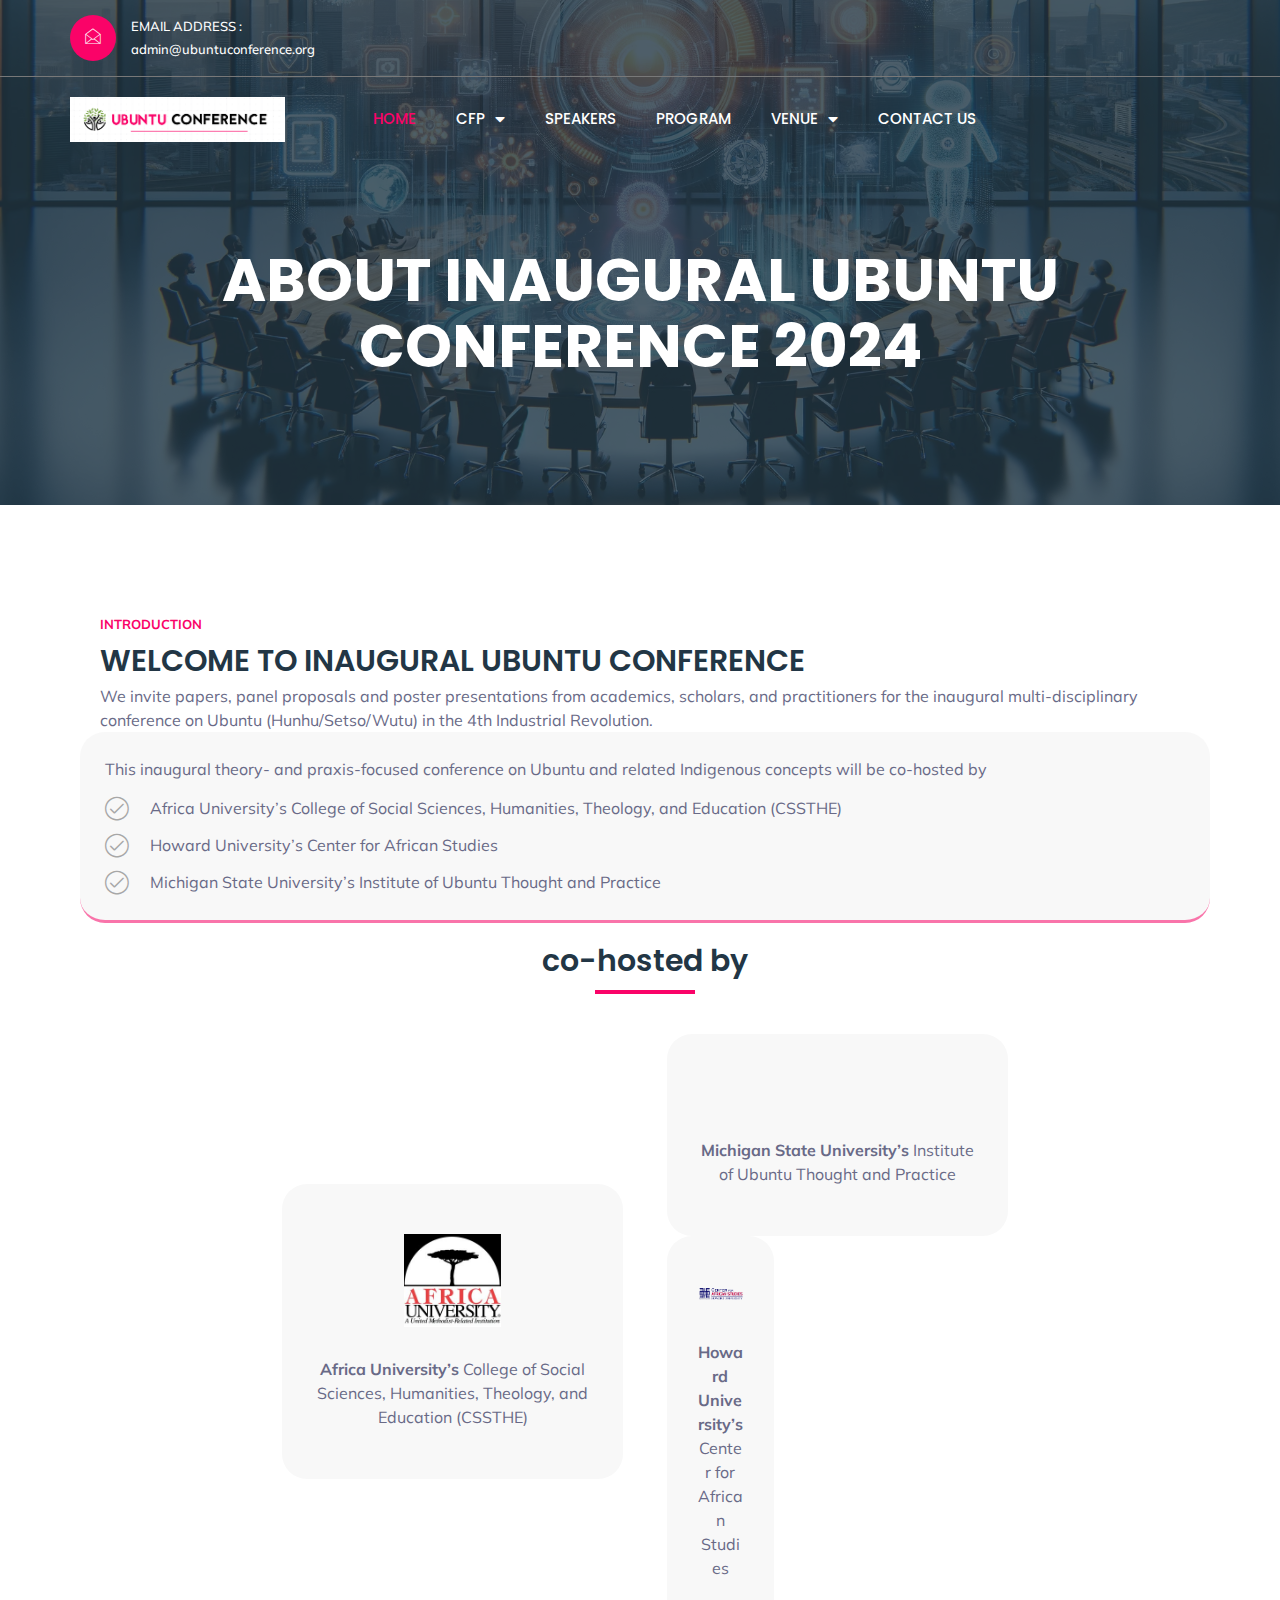
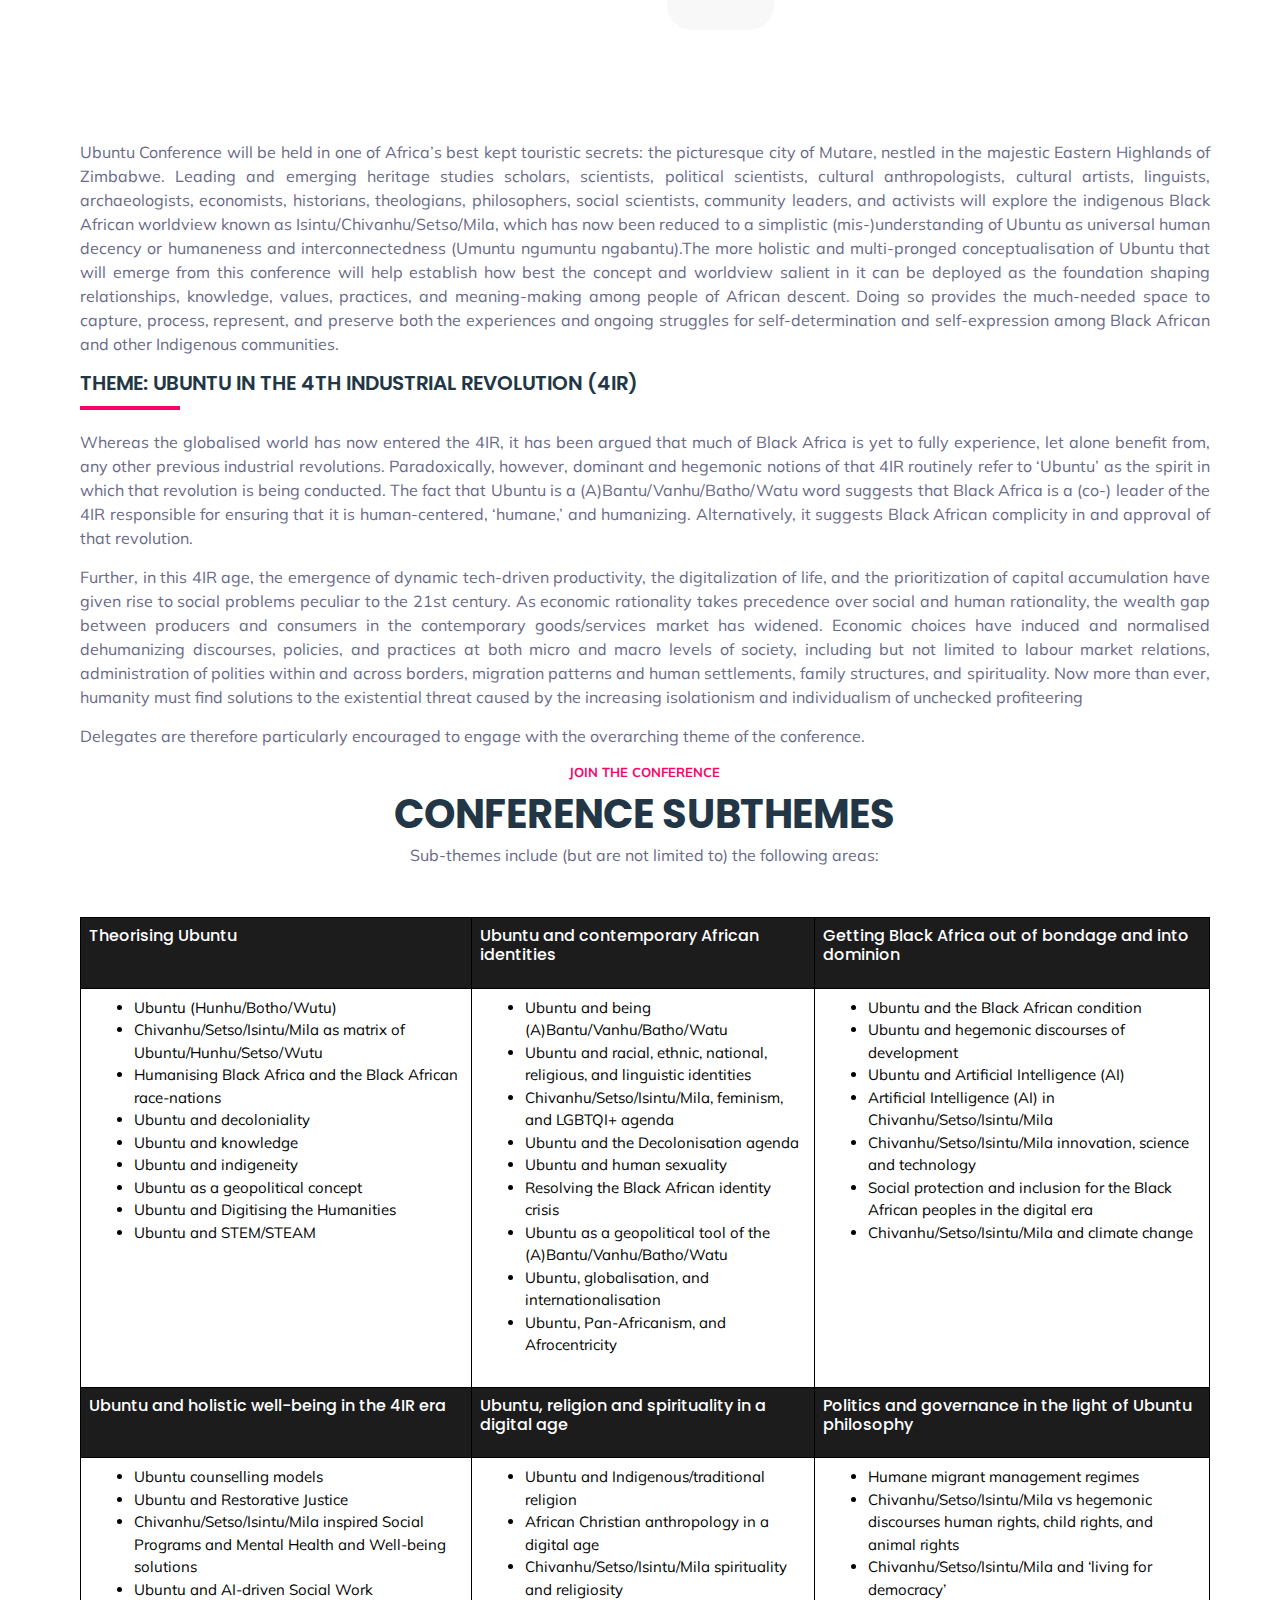
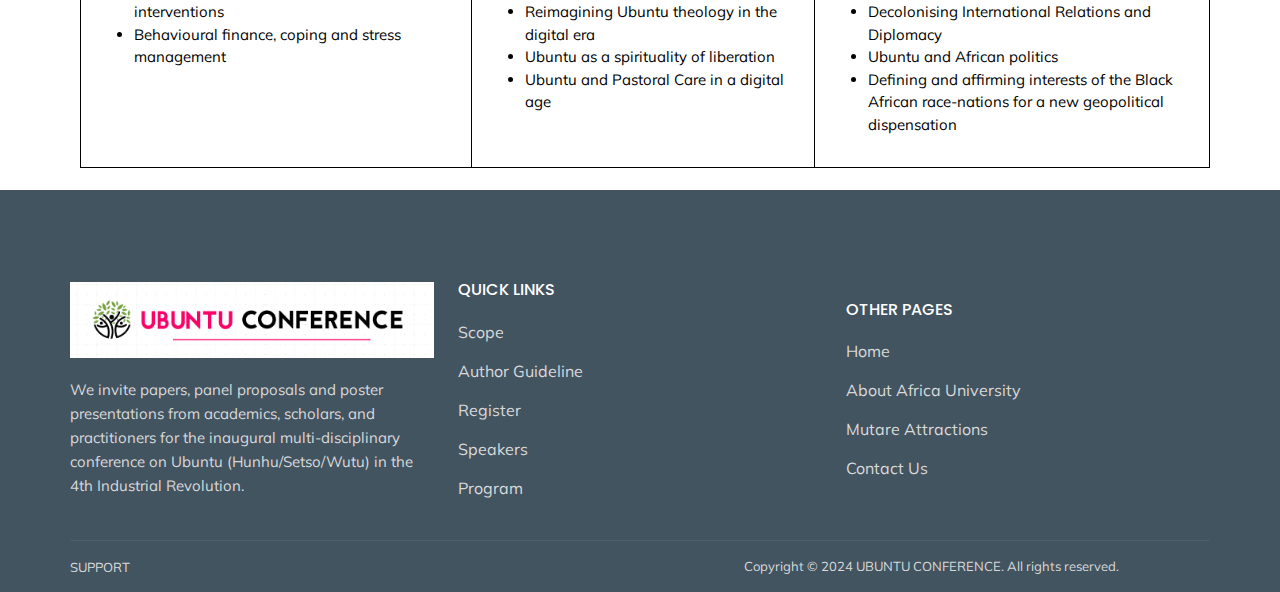
==== commit 8a5b4c8e: "new" ====
--- a/about-conf.html
+++ b/about-conf.html
@@ -518,6 +518,7 @@
                               agenda
                             </li>
                             <li>Ubuntu and the Decolonisation agenda</li>
+                            <li>Ubuntu and human sexuality</li>
                             <li>Resolving the Black African identity crisis</li>
                             <li>
                               Ubuntu as a geopolitical tool of the
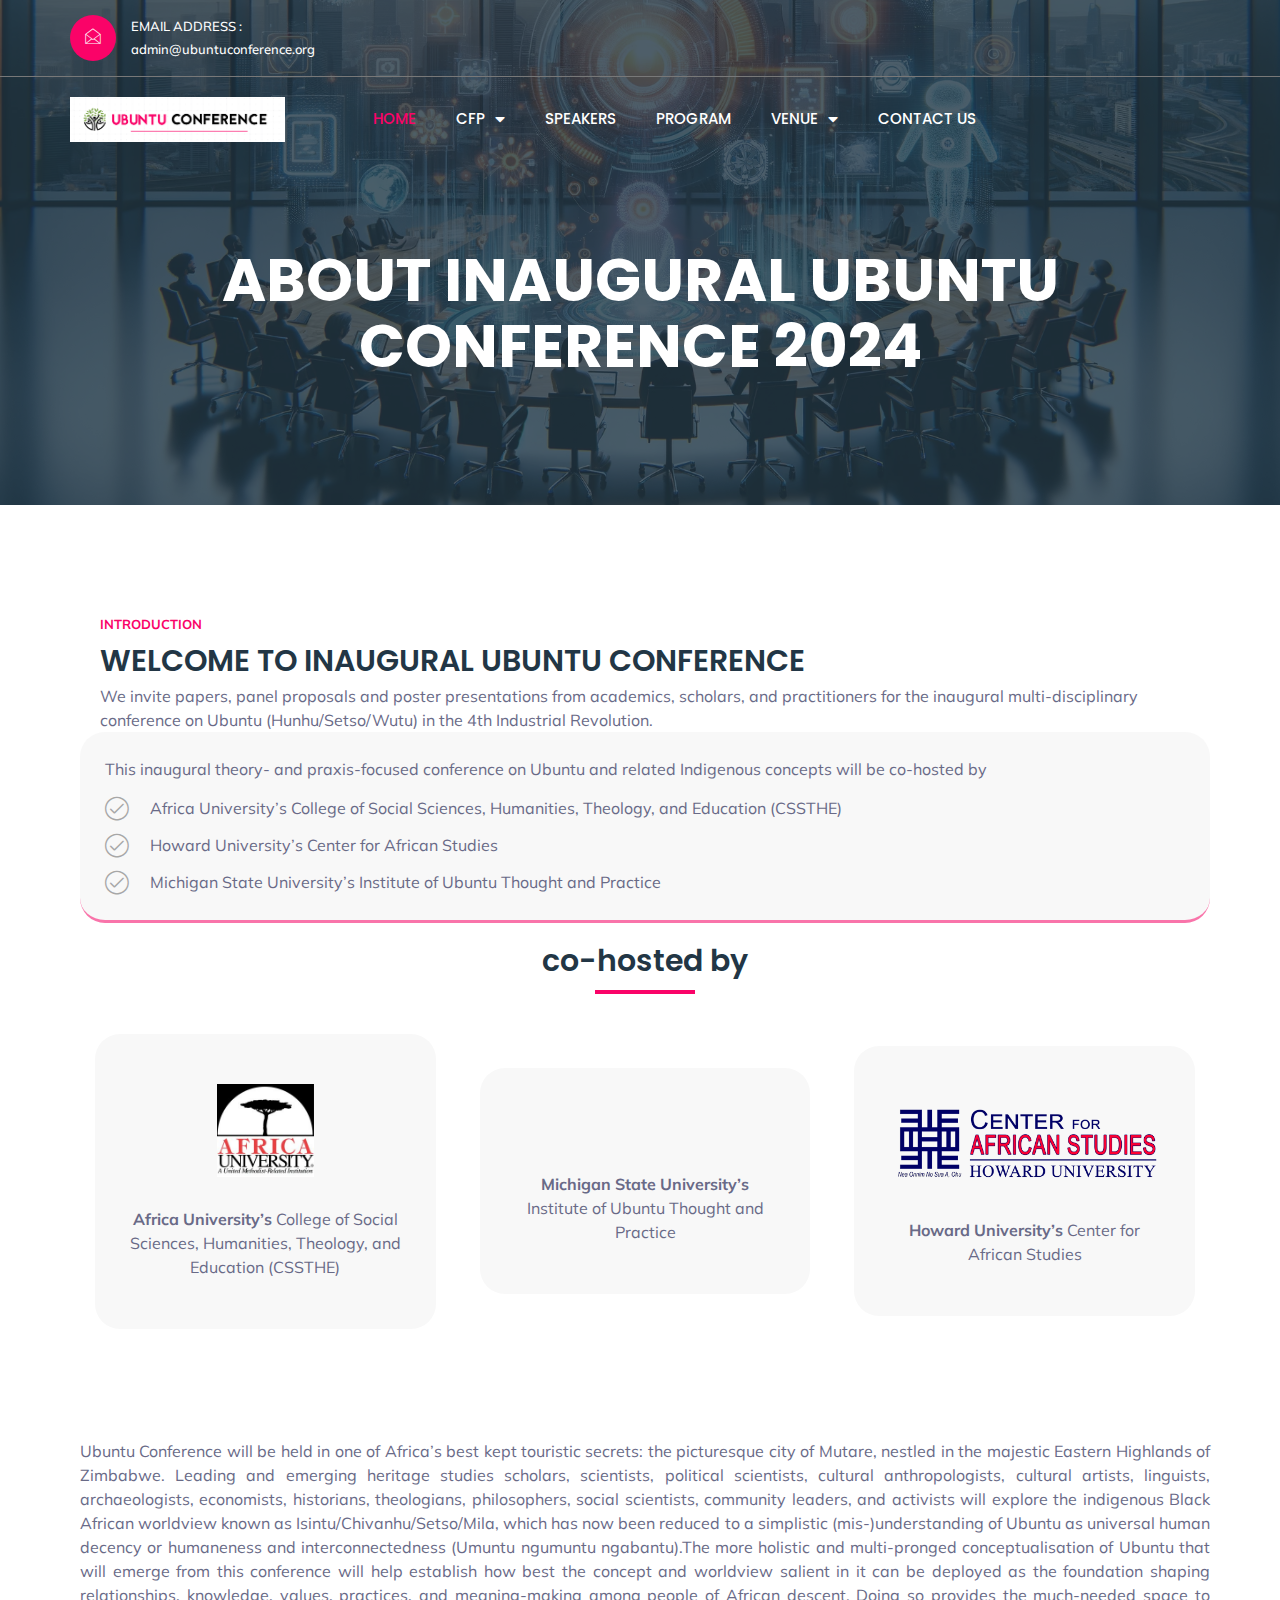
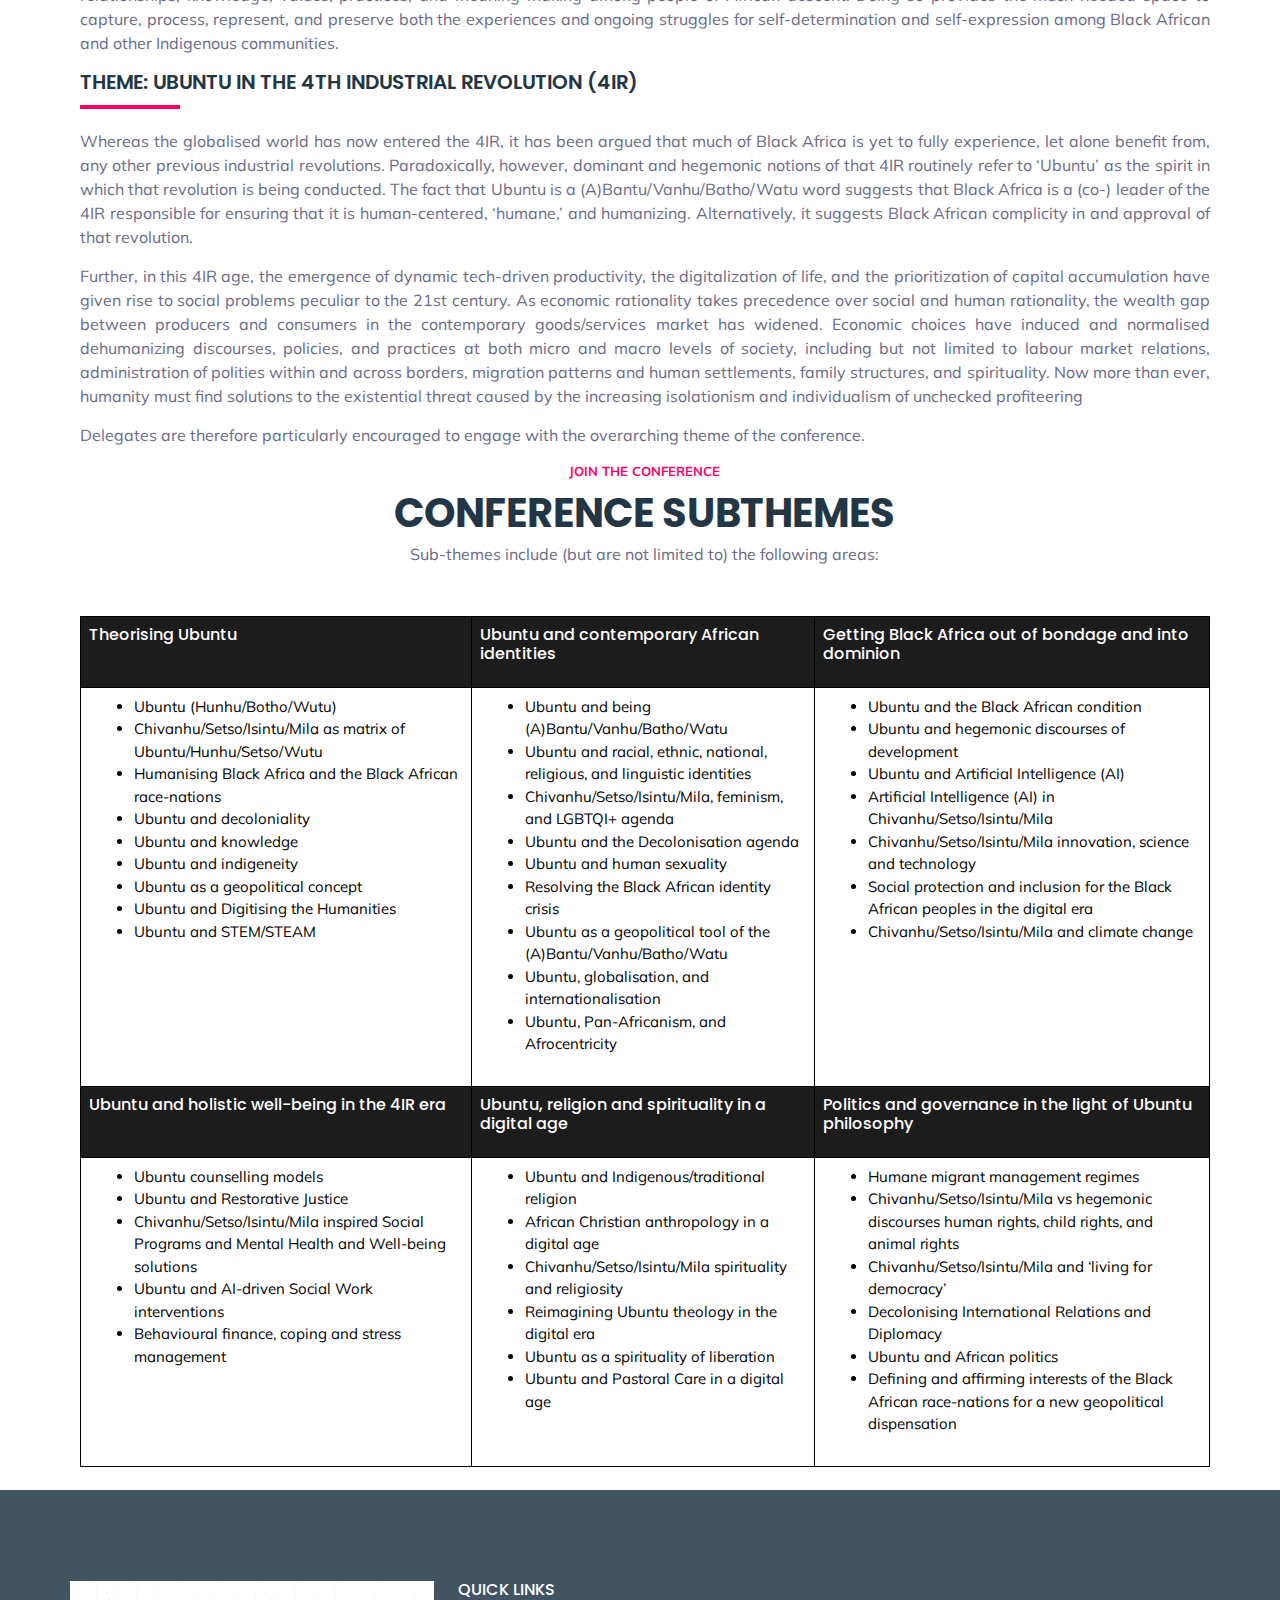
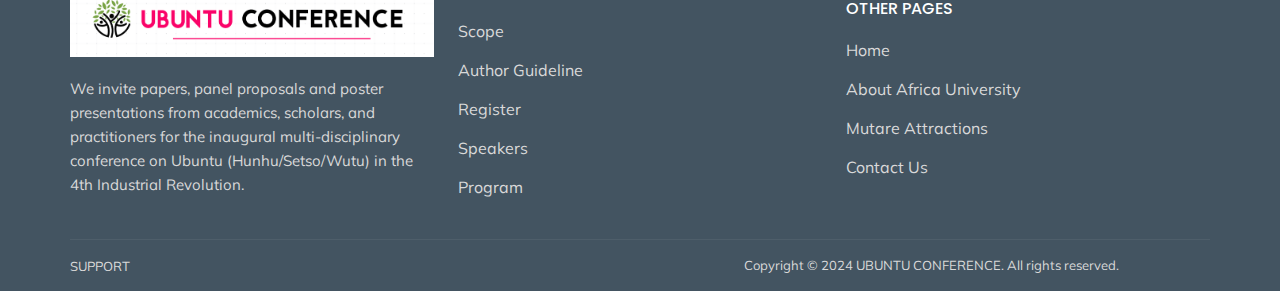
==== commit b42a1440: "new" ====
--- a/about-conf.html
+++ b/about-conf.html
@@ -322,7 +322,8 @@
                             class="icon icon-checkmark-circle"
                           ></i>
                           <span>
-                            Michigan State University’s Institute of Ubuntu Thought and Practice
+                            Michigan State University’s Institute of Ubuntu
+                            Thought and Practice
                           </span>
                         </li>
                       </ul>
@@ -361,16 +362,14 @@
                                     class="sponsers-img"
                                     style="max-width: 100% !important"
                                   >
-                                    <a
-                                      href="#" 
-                                      ><img src="#" alt=""
-                                    /></a>
+                                    <a href="#"><img src="#" alt="" /></a>
                                   </figure>
                                   <p class="sponser-deatil">
                                     <b>Michigan State University’s</b> Institute
                                     of Ubuntu Thought and Practice
                                   </p>
                                 </div>
+                              </div>
                               <div class="col-lg-4 col-md-6 s-item">
                                 <div class="sponsers-item">
                                   <figure
@@ -388,8 +387,6 @@
                                     African Studies
                                   </p>
                                 </div>
-                              </div>
-                             
                               </div>
                             </div>
                           </div>
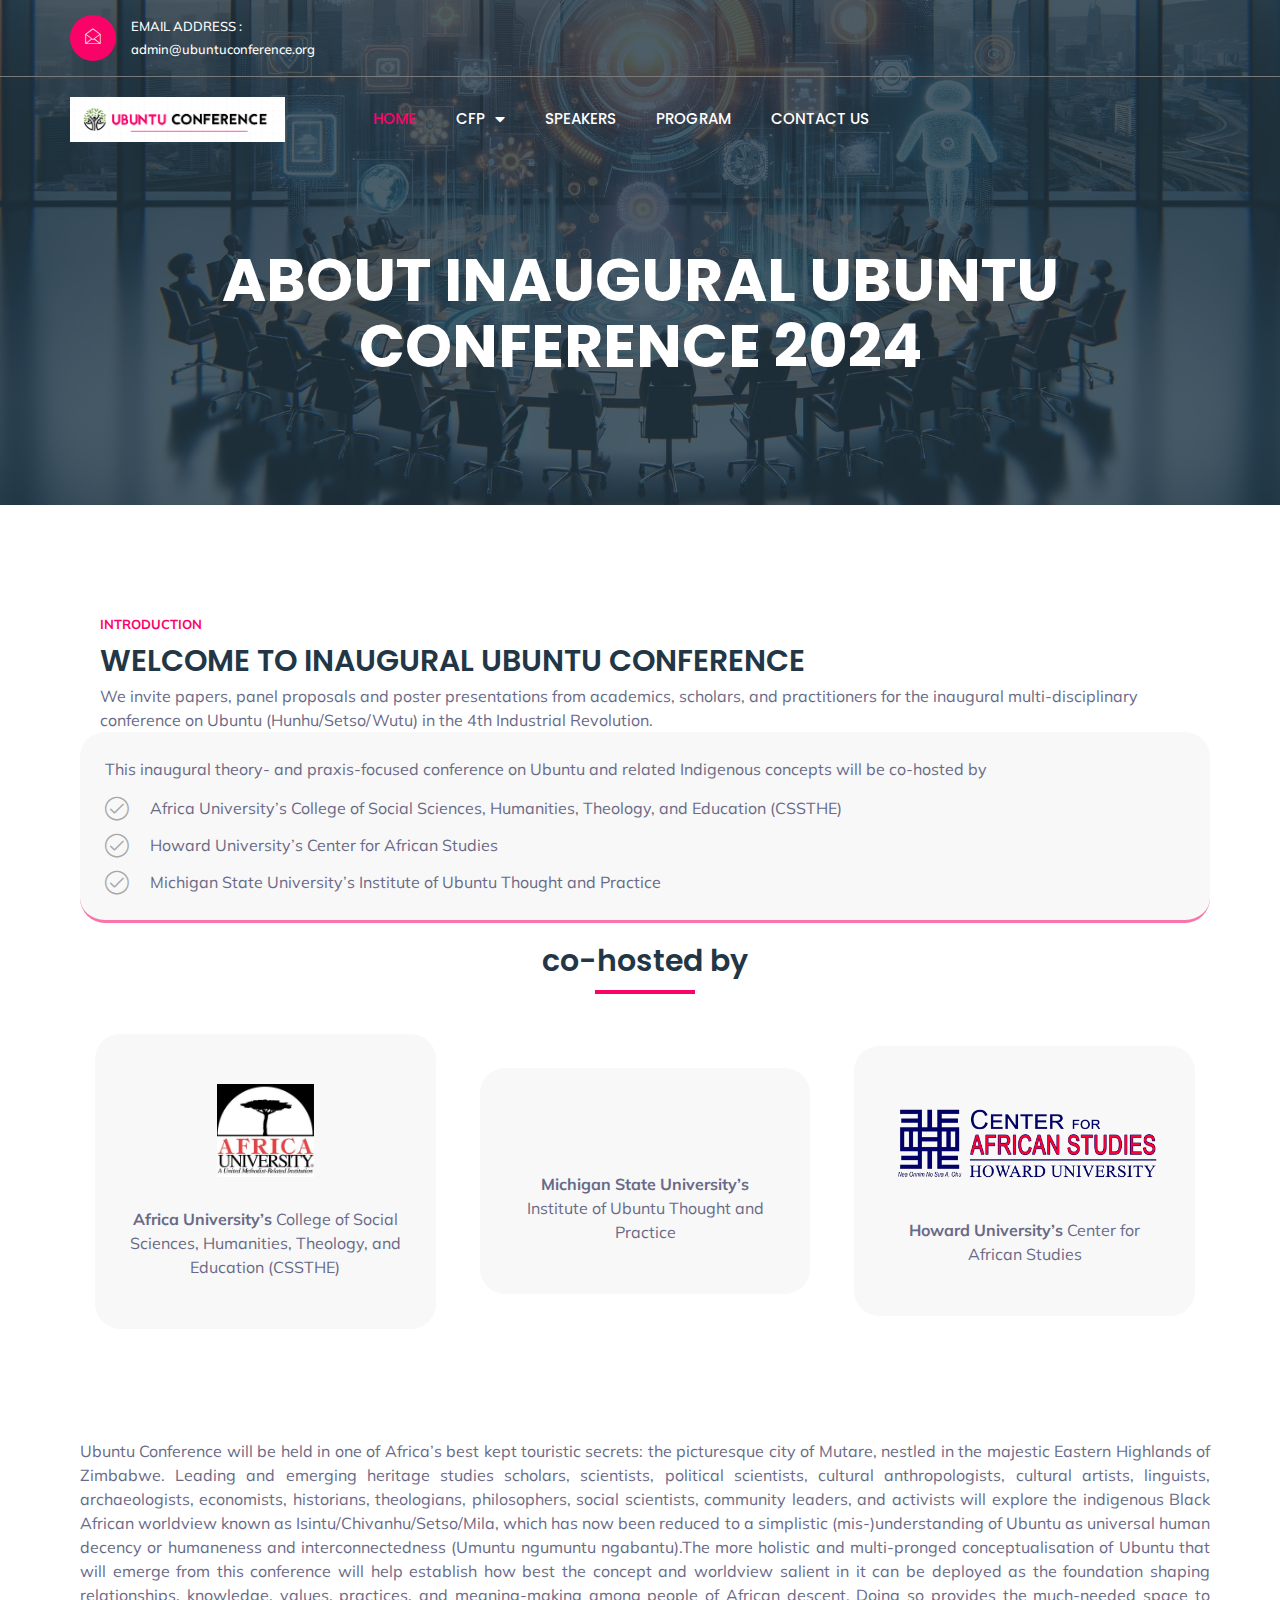
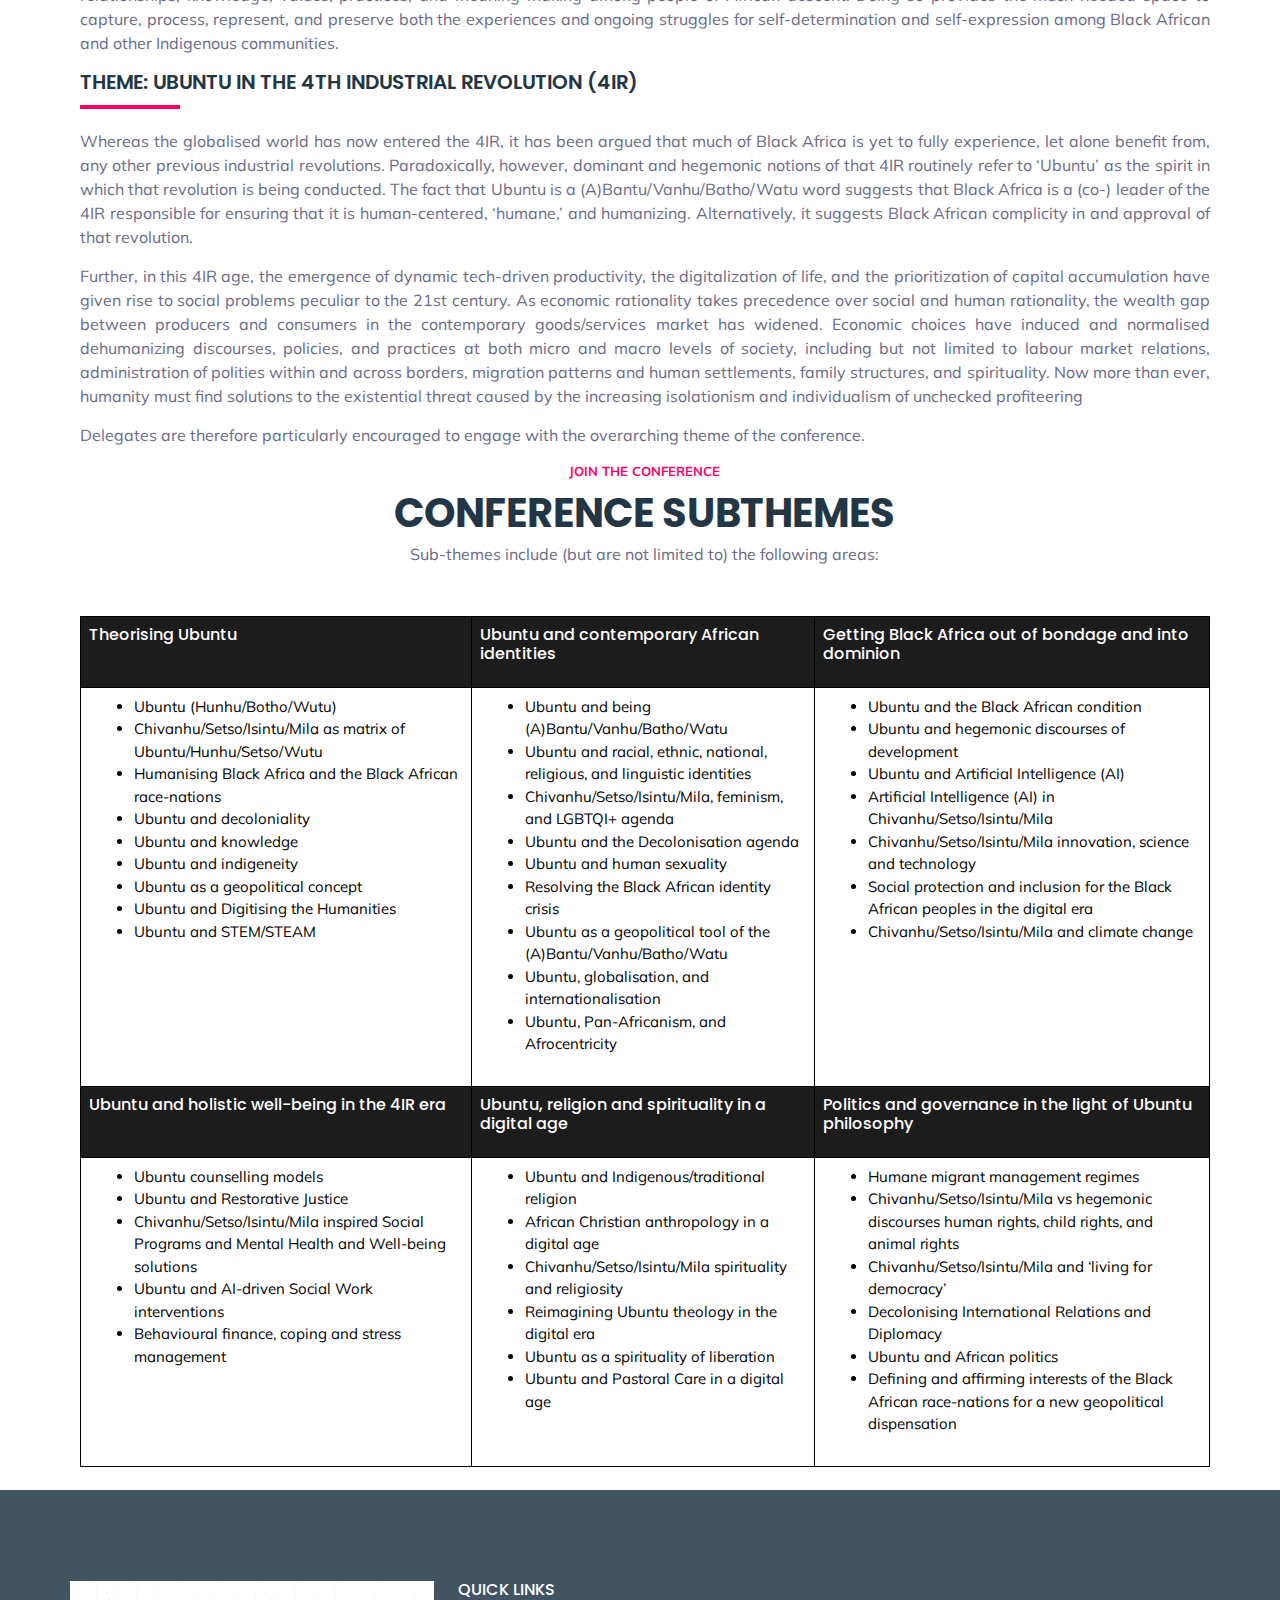
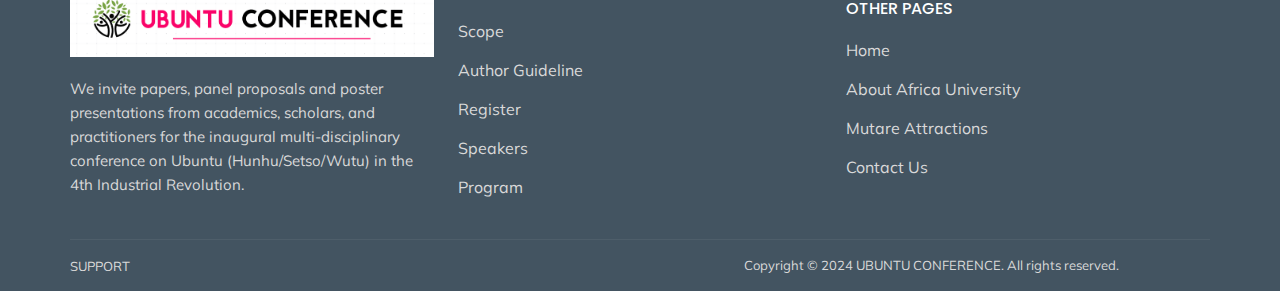
==== commit fd973139: "new" ====
--- a/about-conf.html
+++ b/about-conf.html
@@ -227,7 +227,7 @@
                     <li>
                       <a href="program.html">Program</a>
                     </li>
-                    <li class="menu-item-has-children">
+                    <!-- <li class="menu-item-has-children">
                       <a href="#">Venue</a>
                       <ul>
                         <li>
@@ -242,7 +242,7 @@
                           >
                         </li>
                       </ul>
-                    </li>
+                    </li> -->
                     <li>
                       <a href="contact.html">Contact Us</a>
                     </li>
@@ -362,7 +362,7 @@
                                     class="sponsers-img"
                                     style="max-width: 100% !important"
                                   >
-                                    <a href="#"><img src="#" alt="" /></a>
+                                    <a href=""><img src="#" alt="" /></a>
                                   </figure>
                                   <p class="sponser-deatil">
                                     <b>Michigan State University’s</b> Institute
